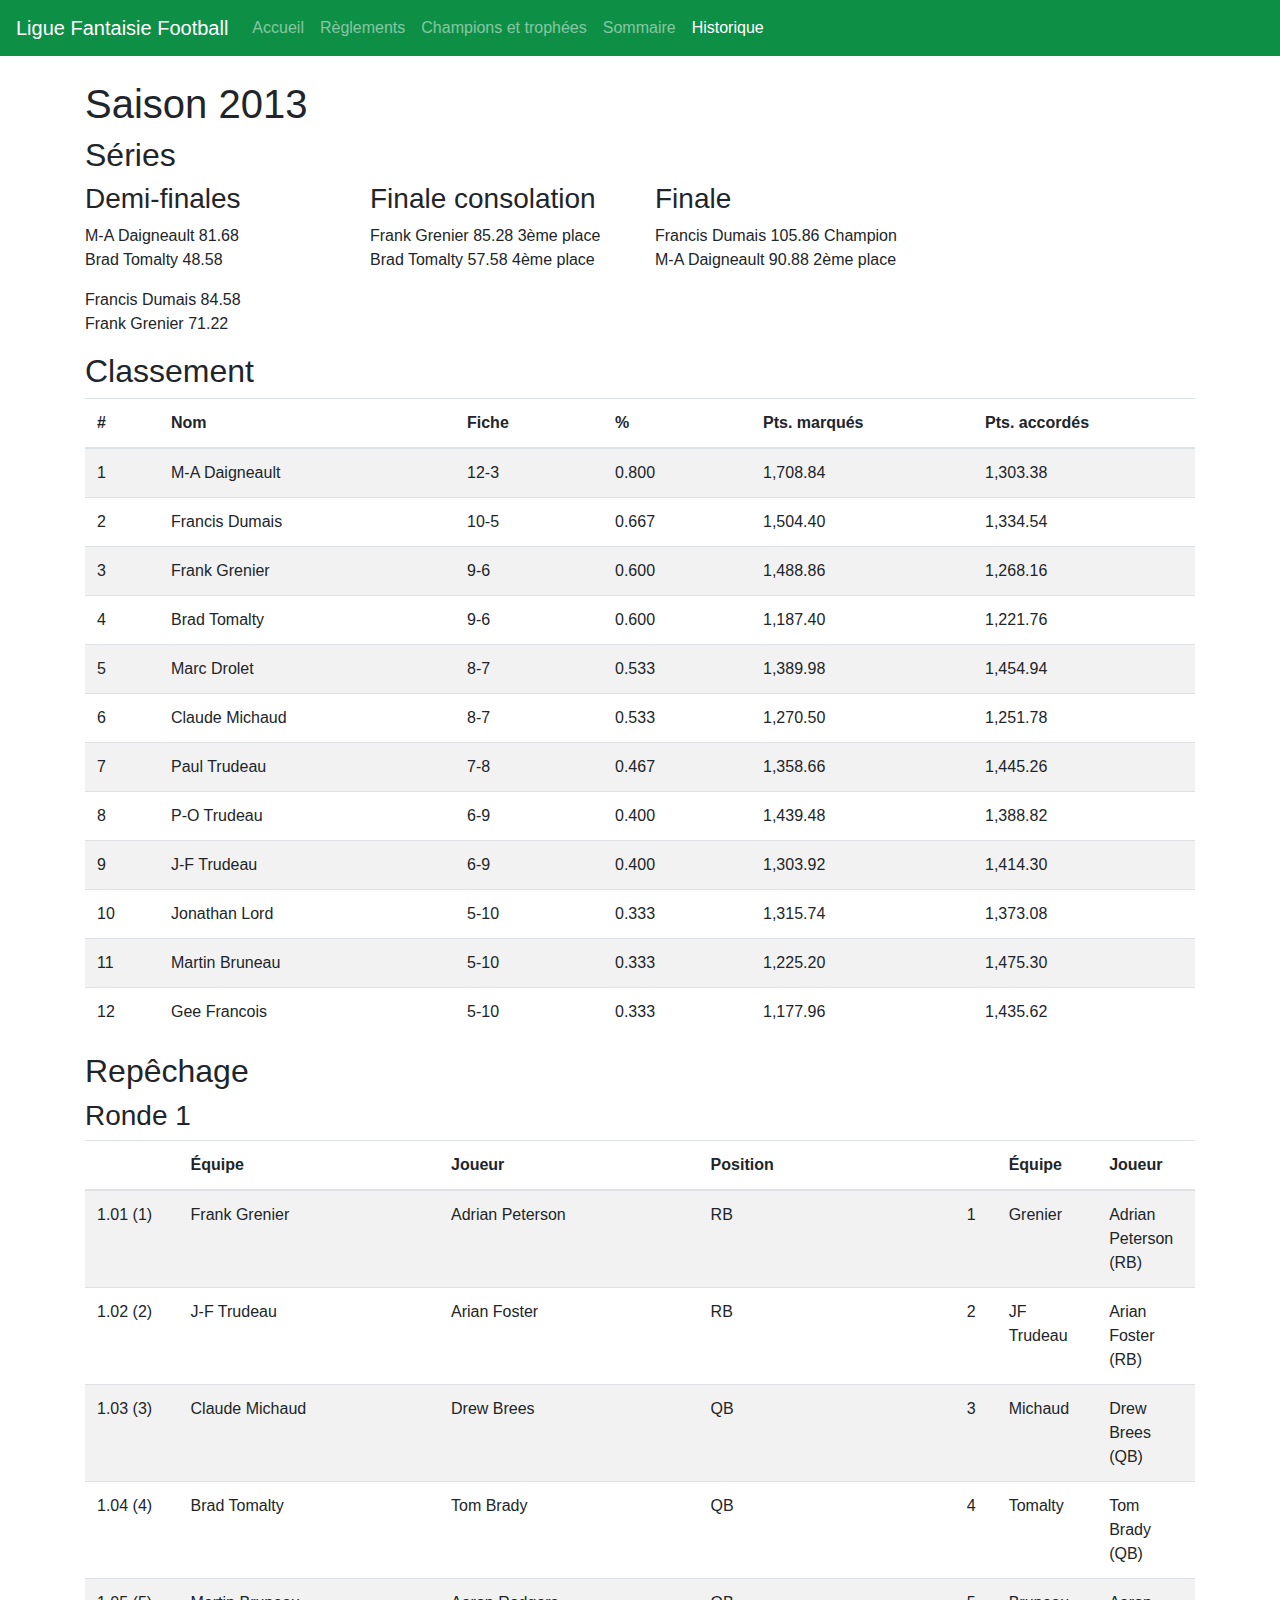
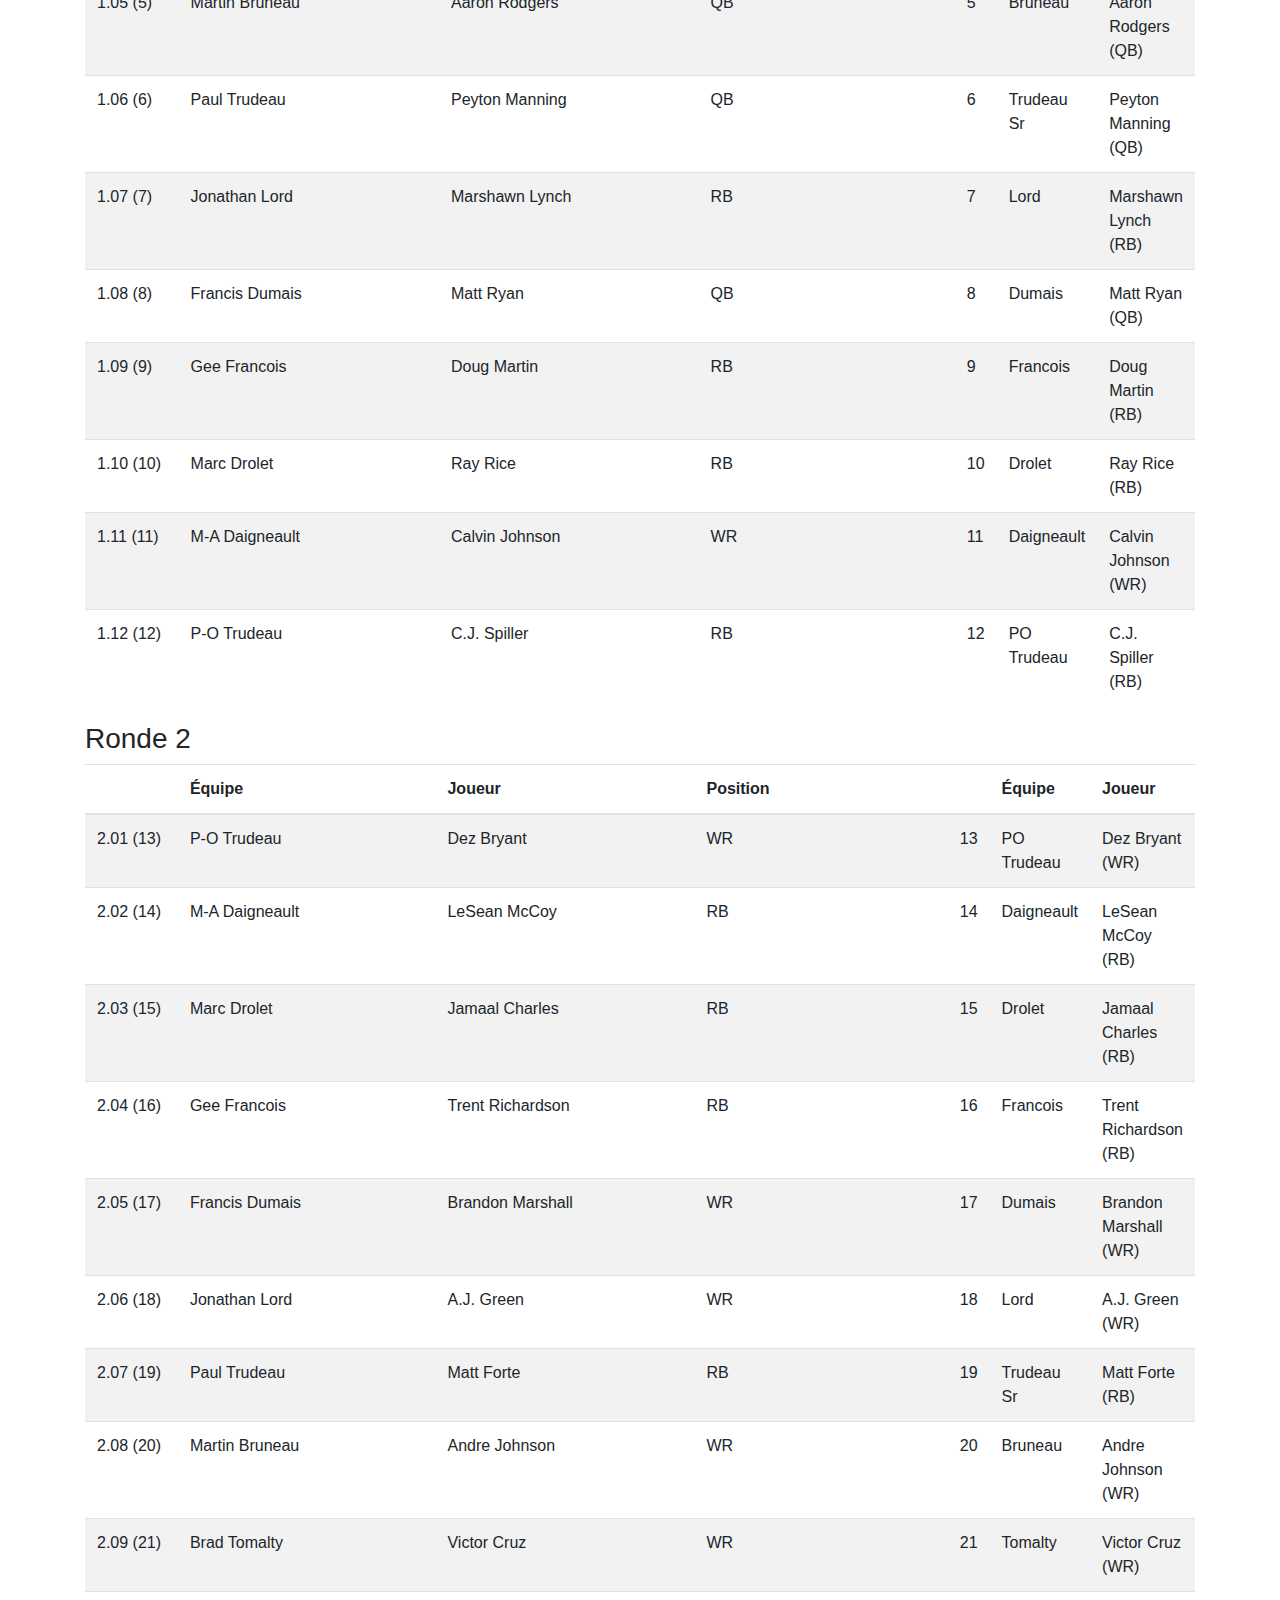
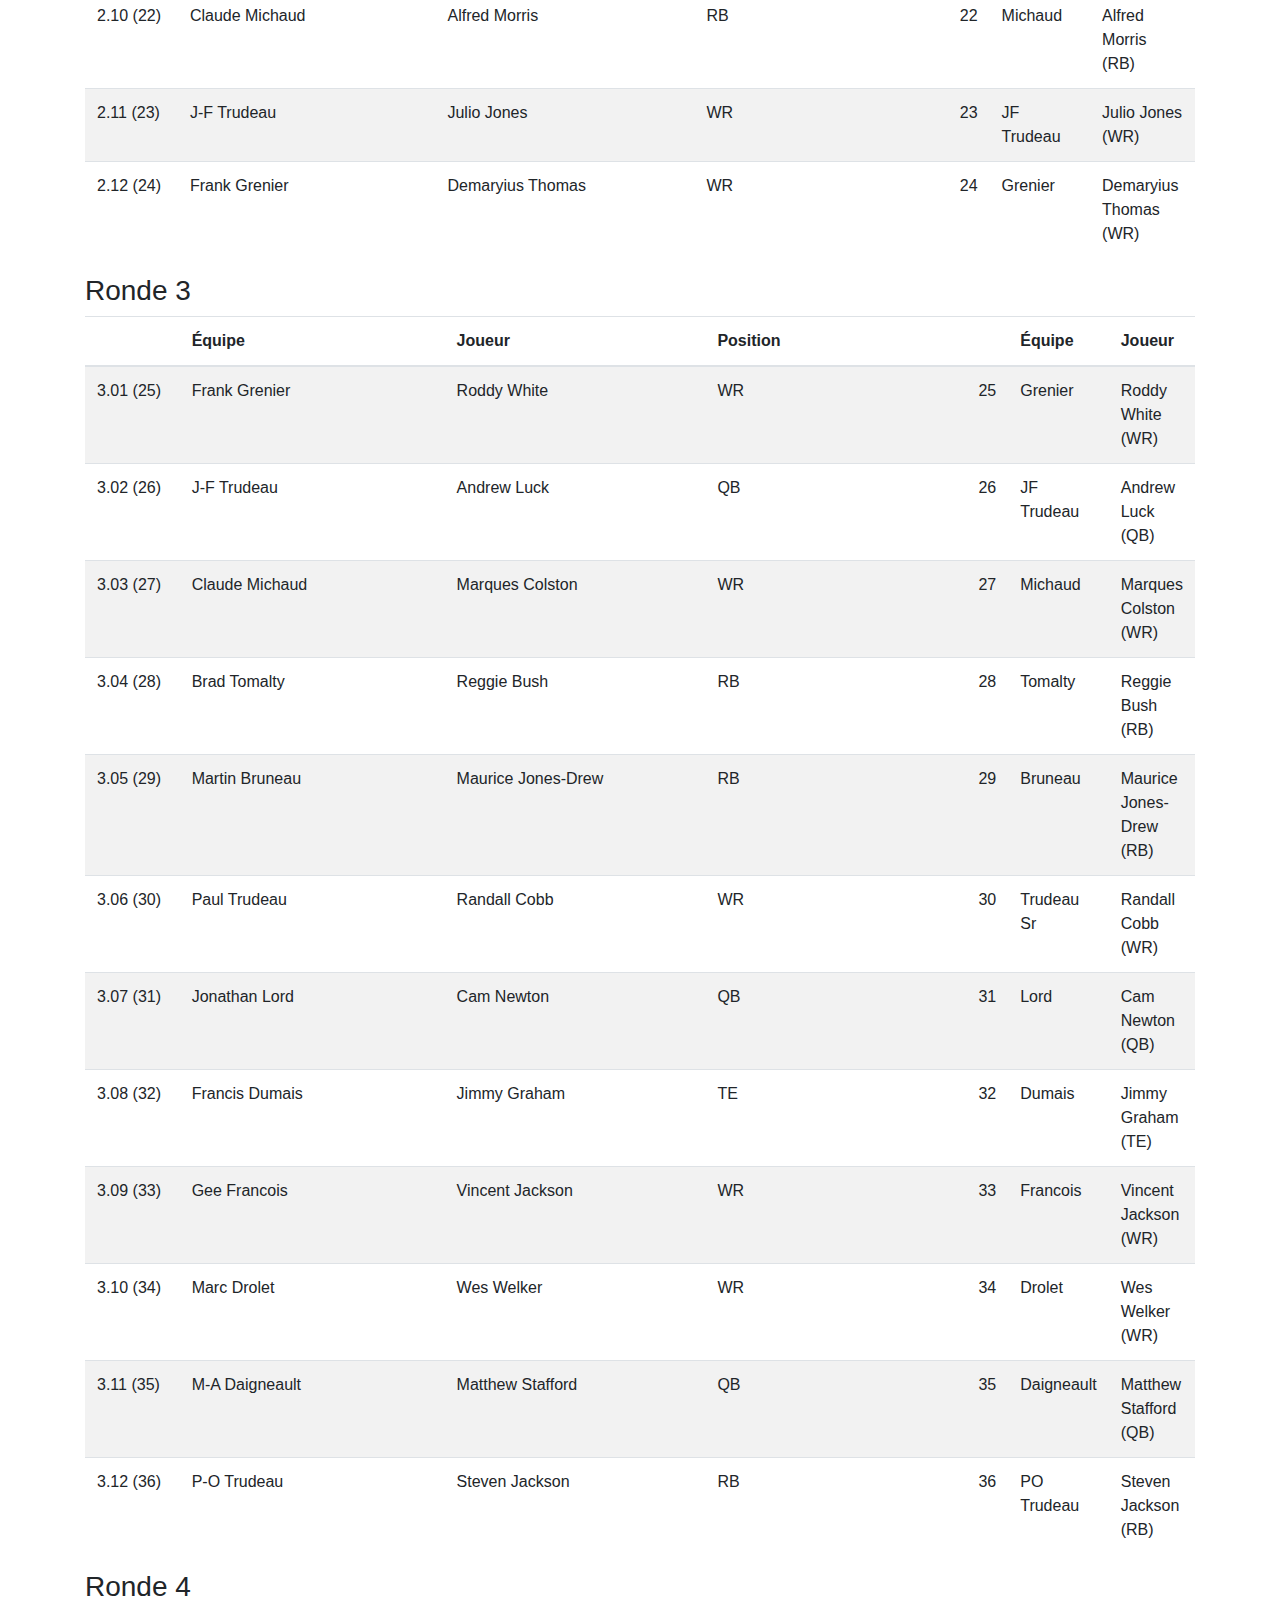
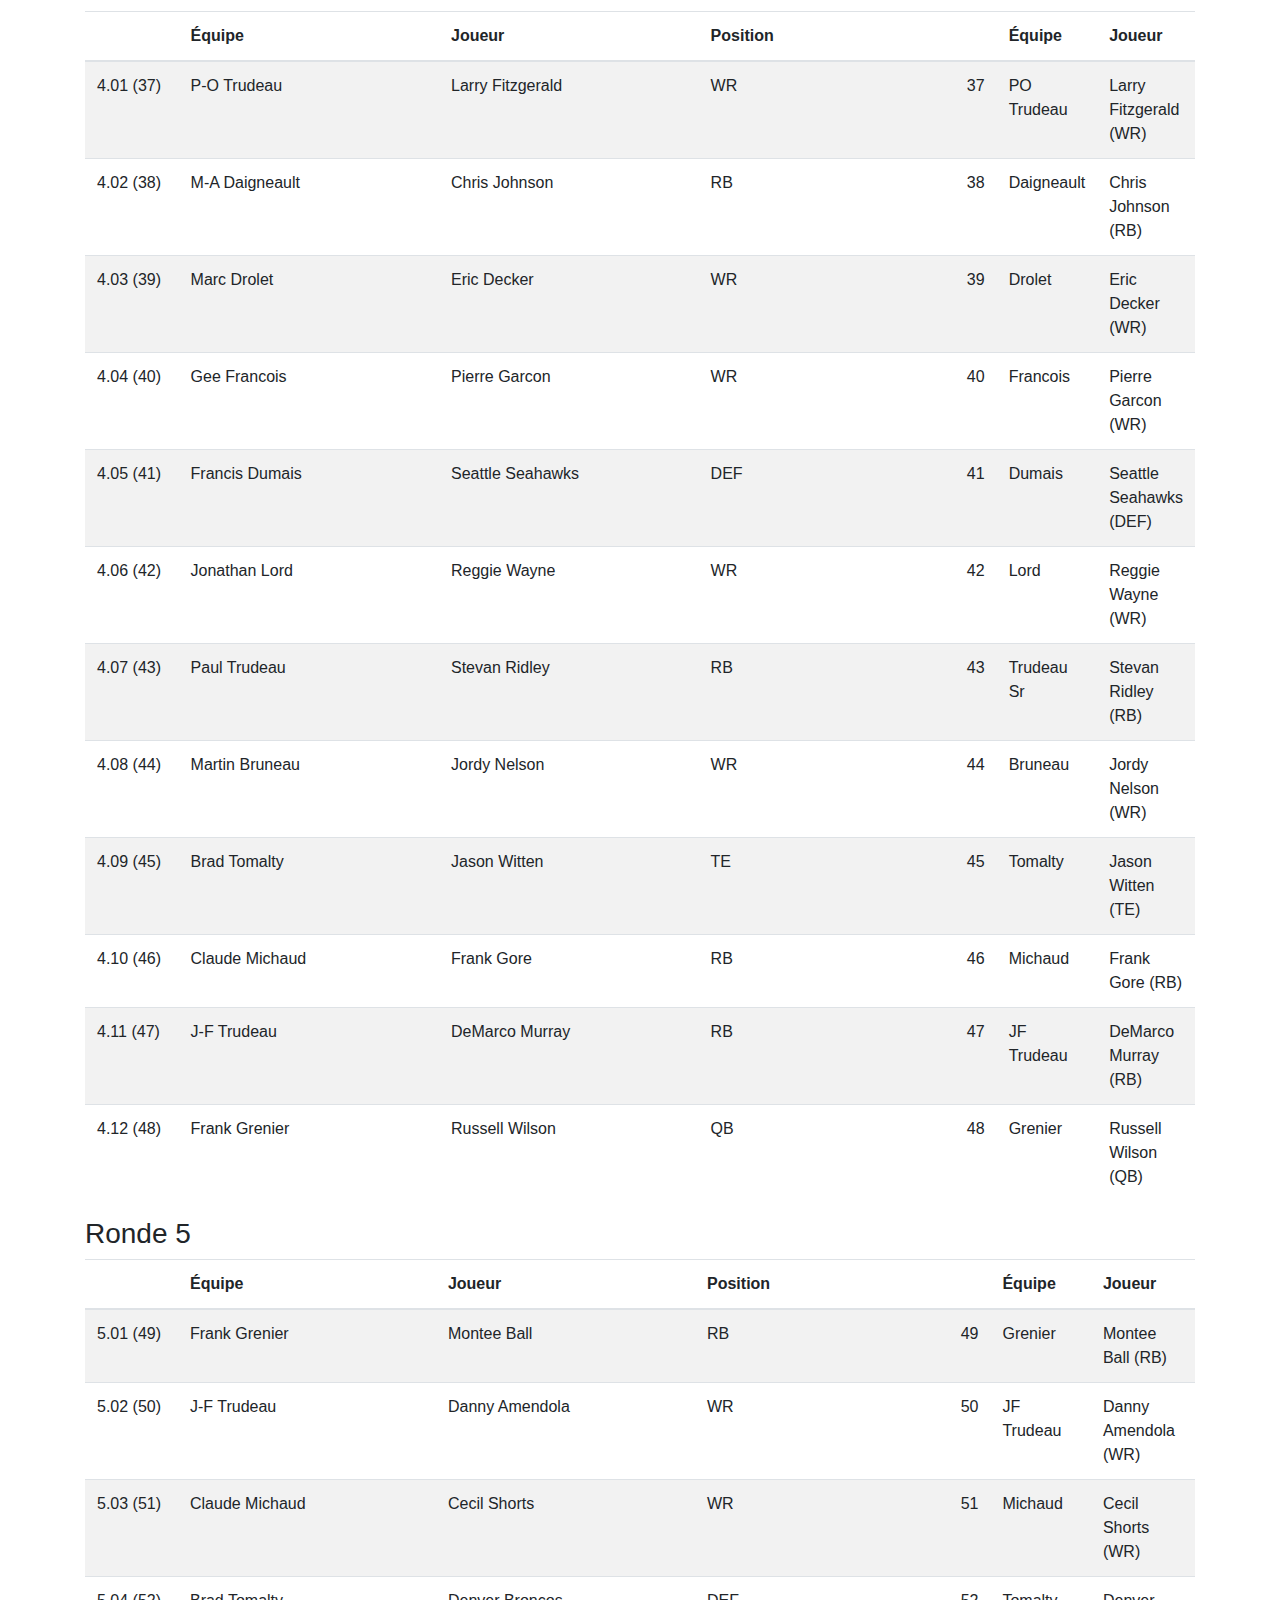
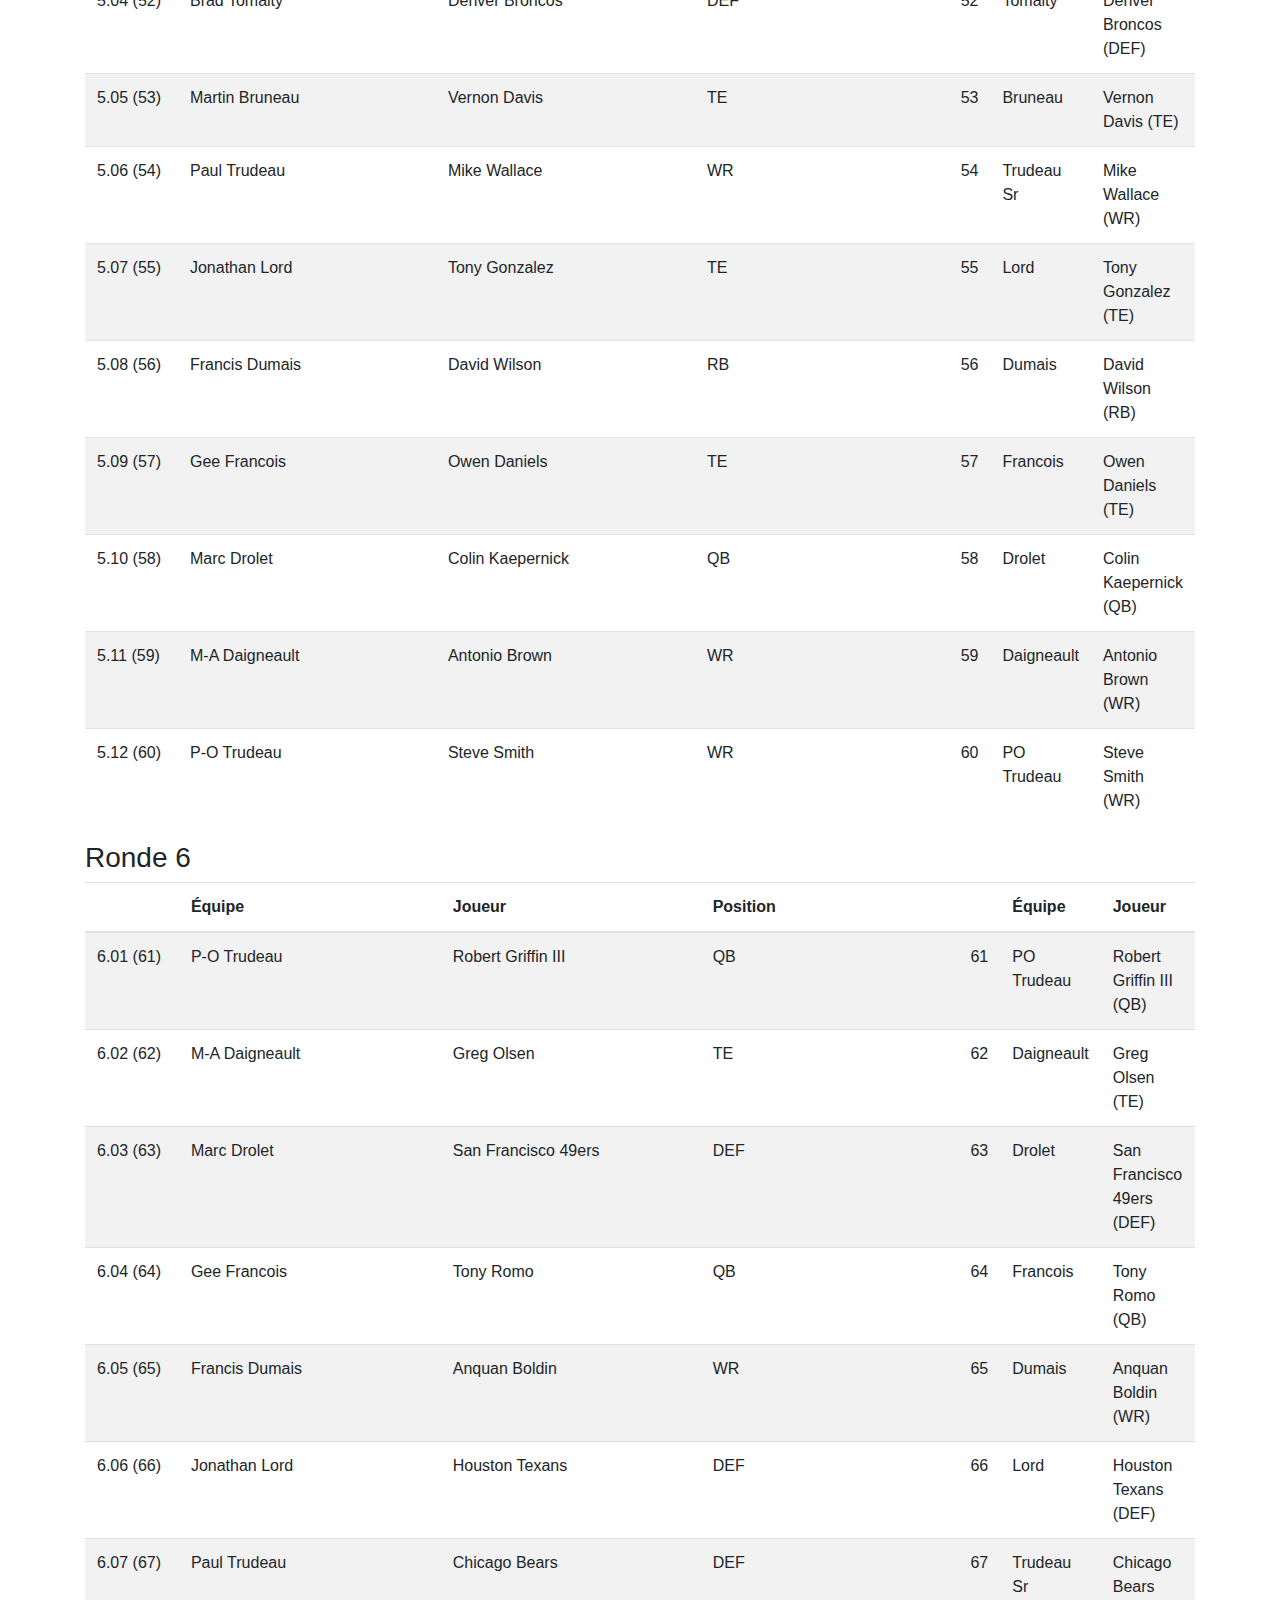
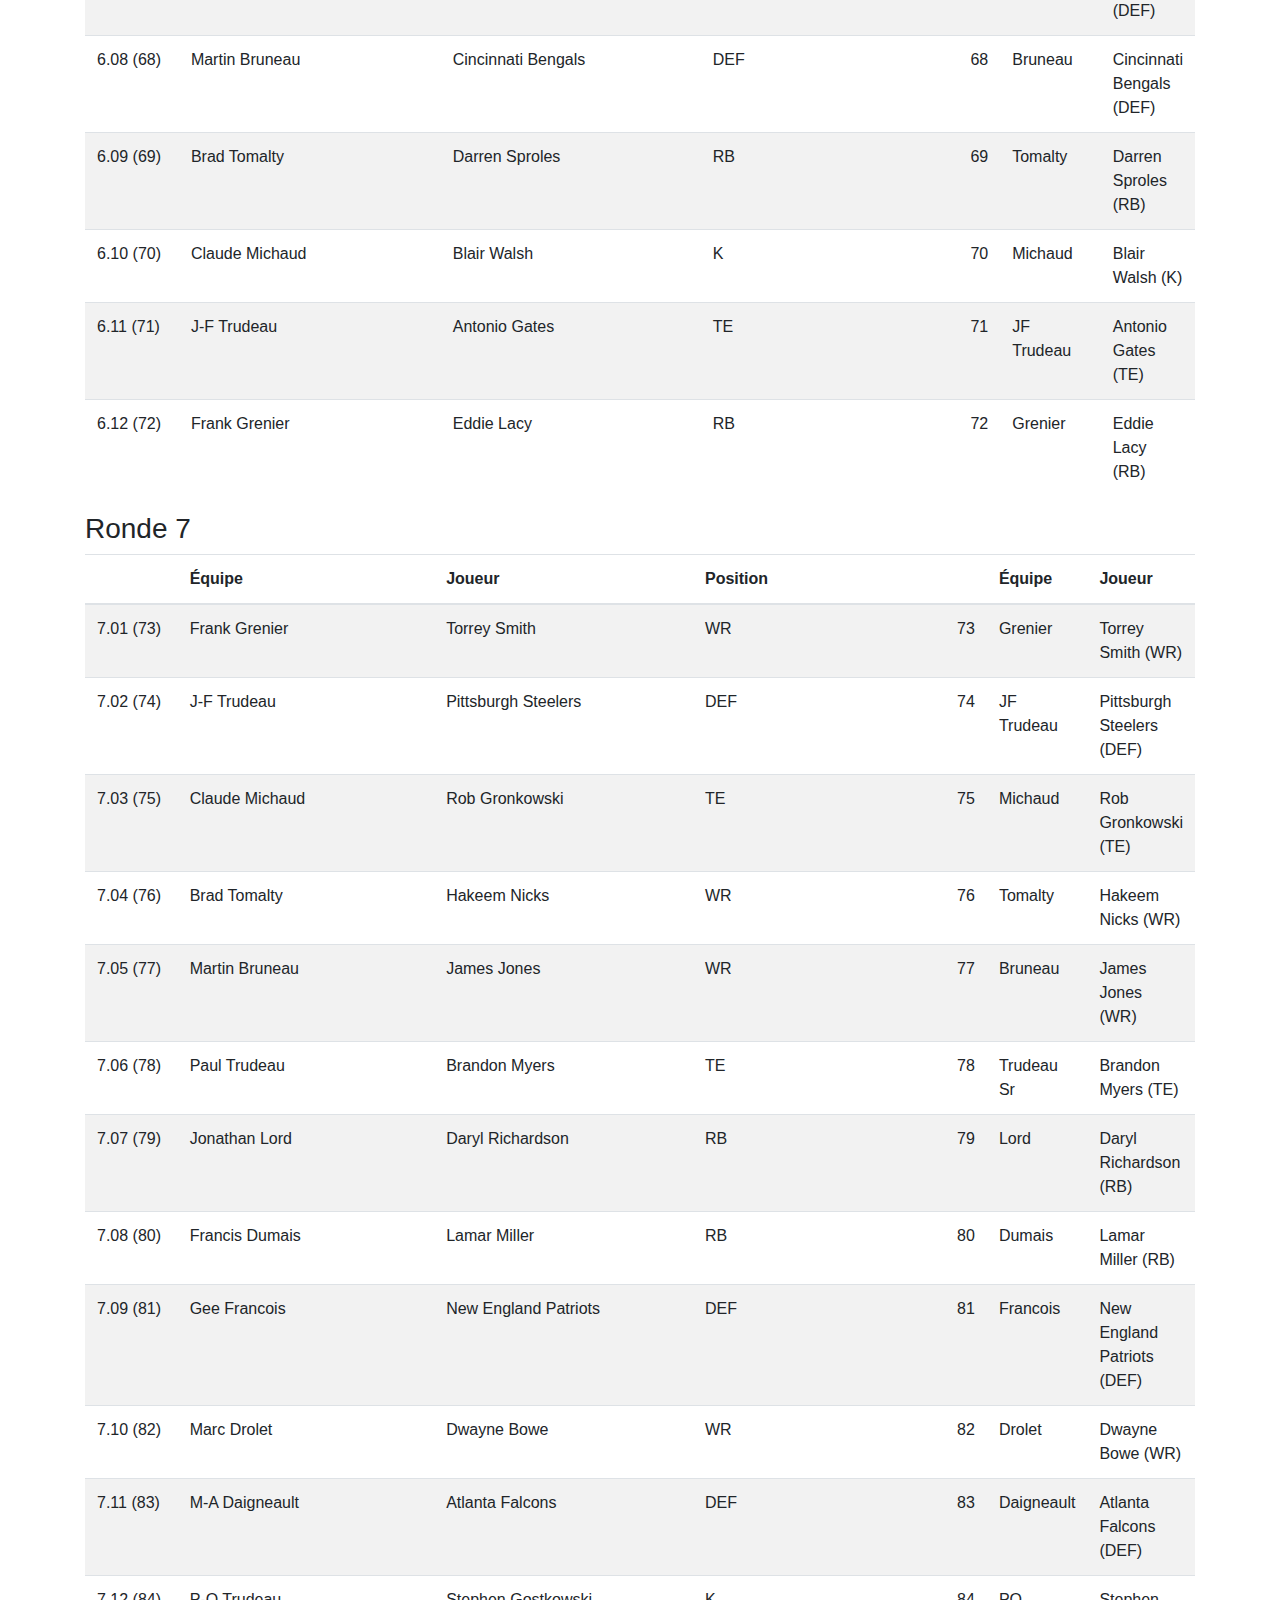
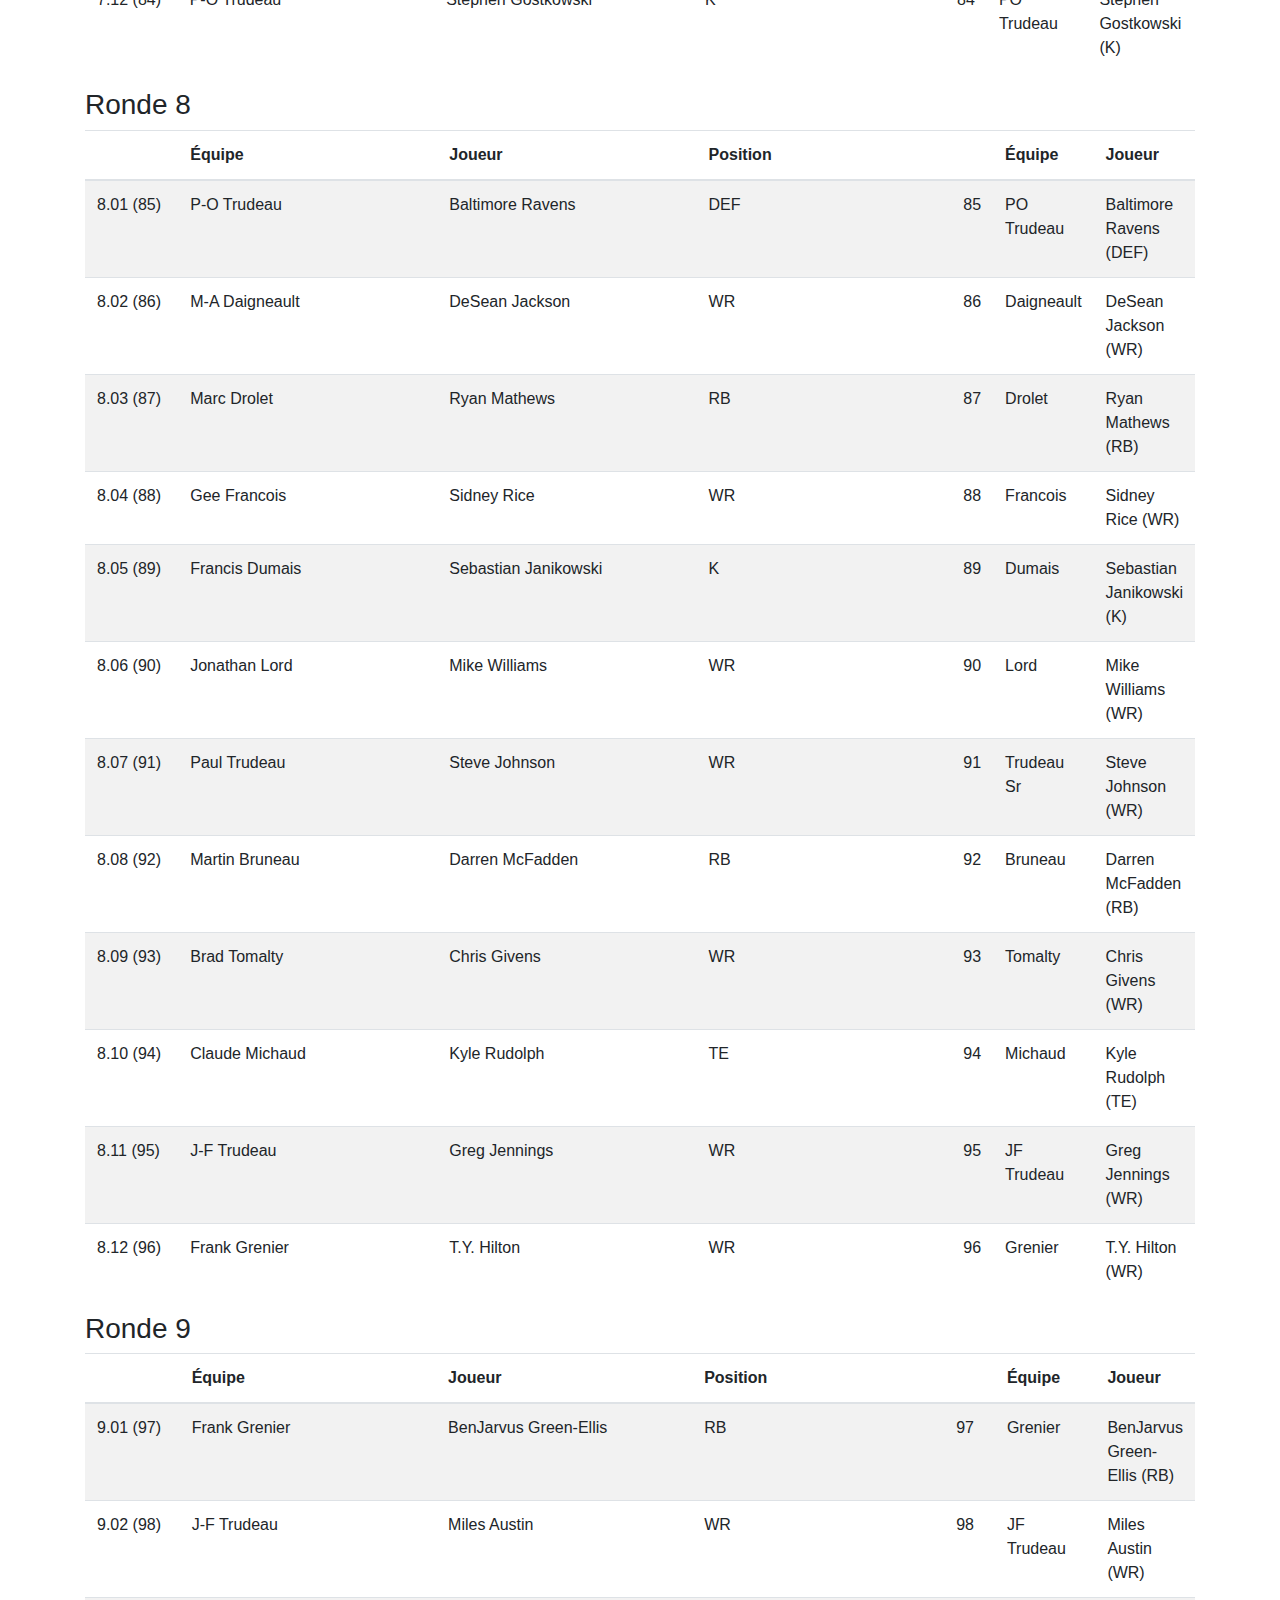
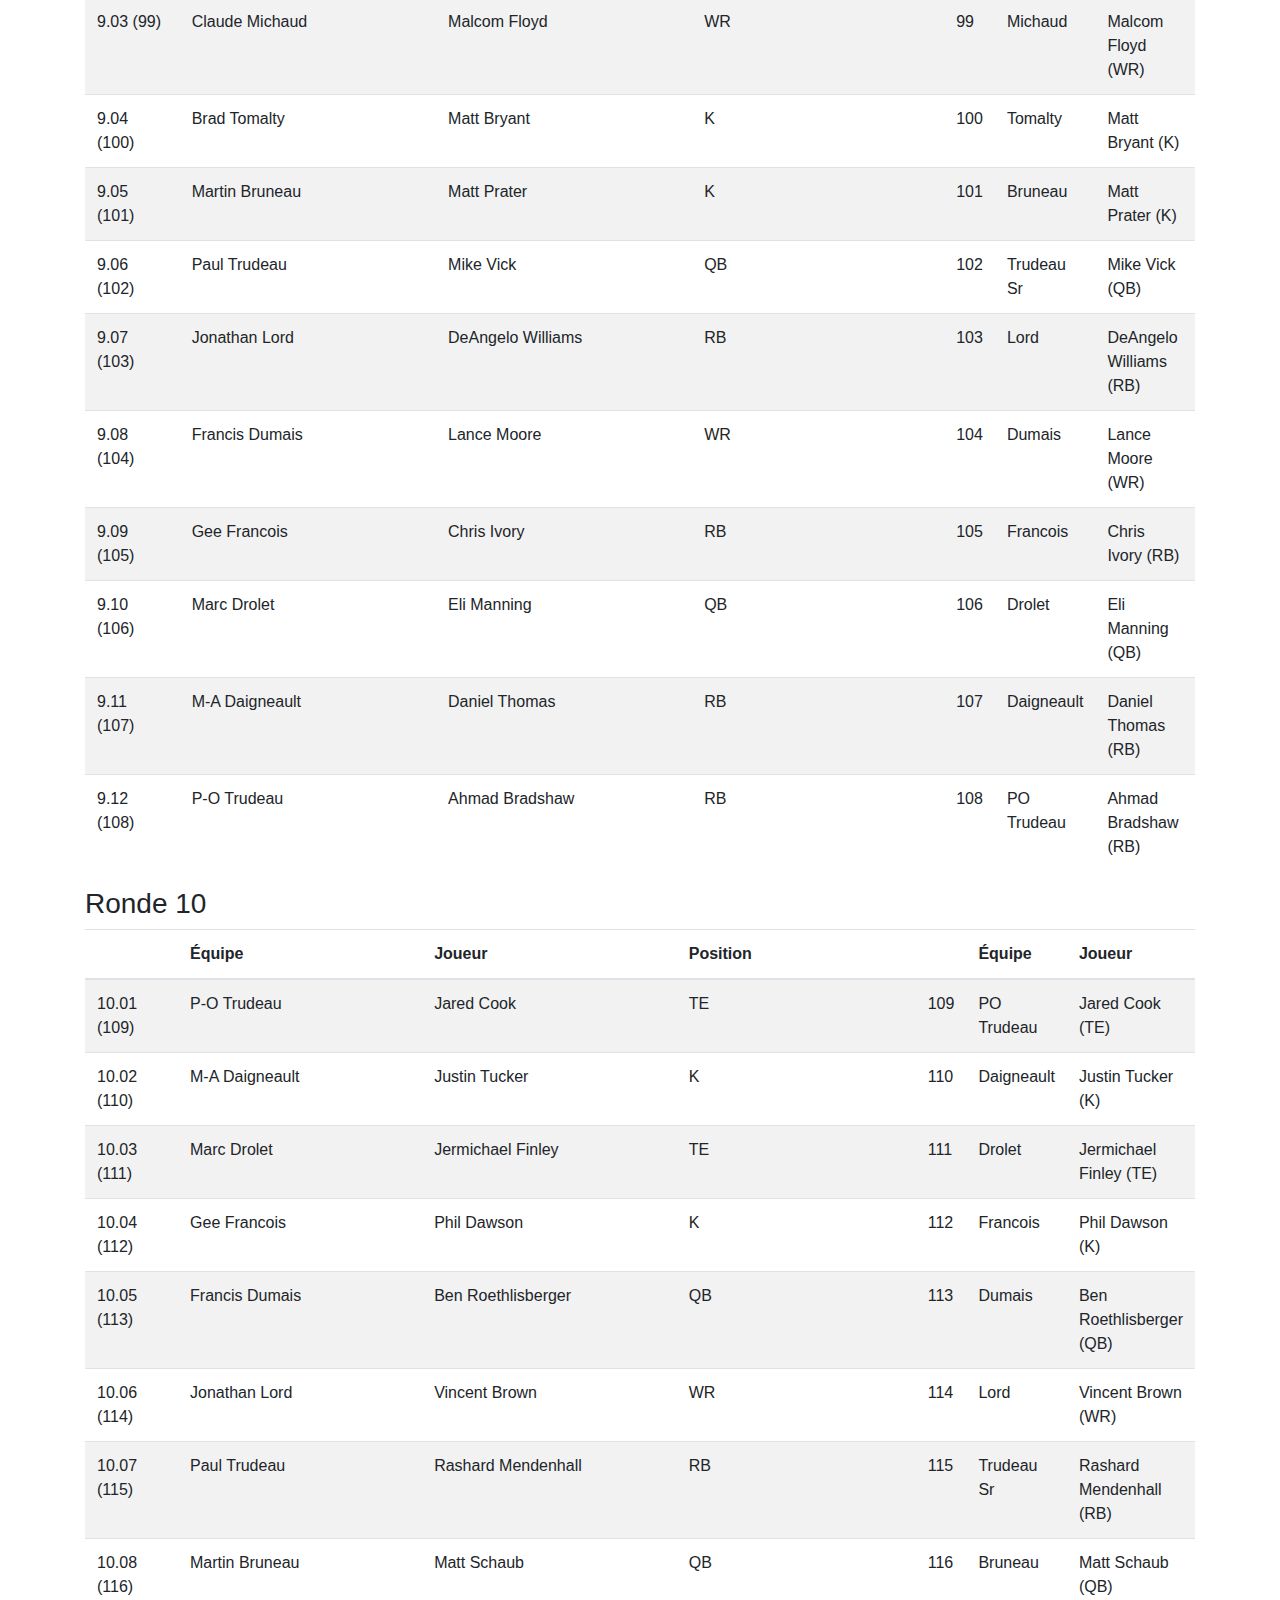
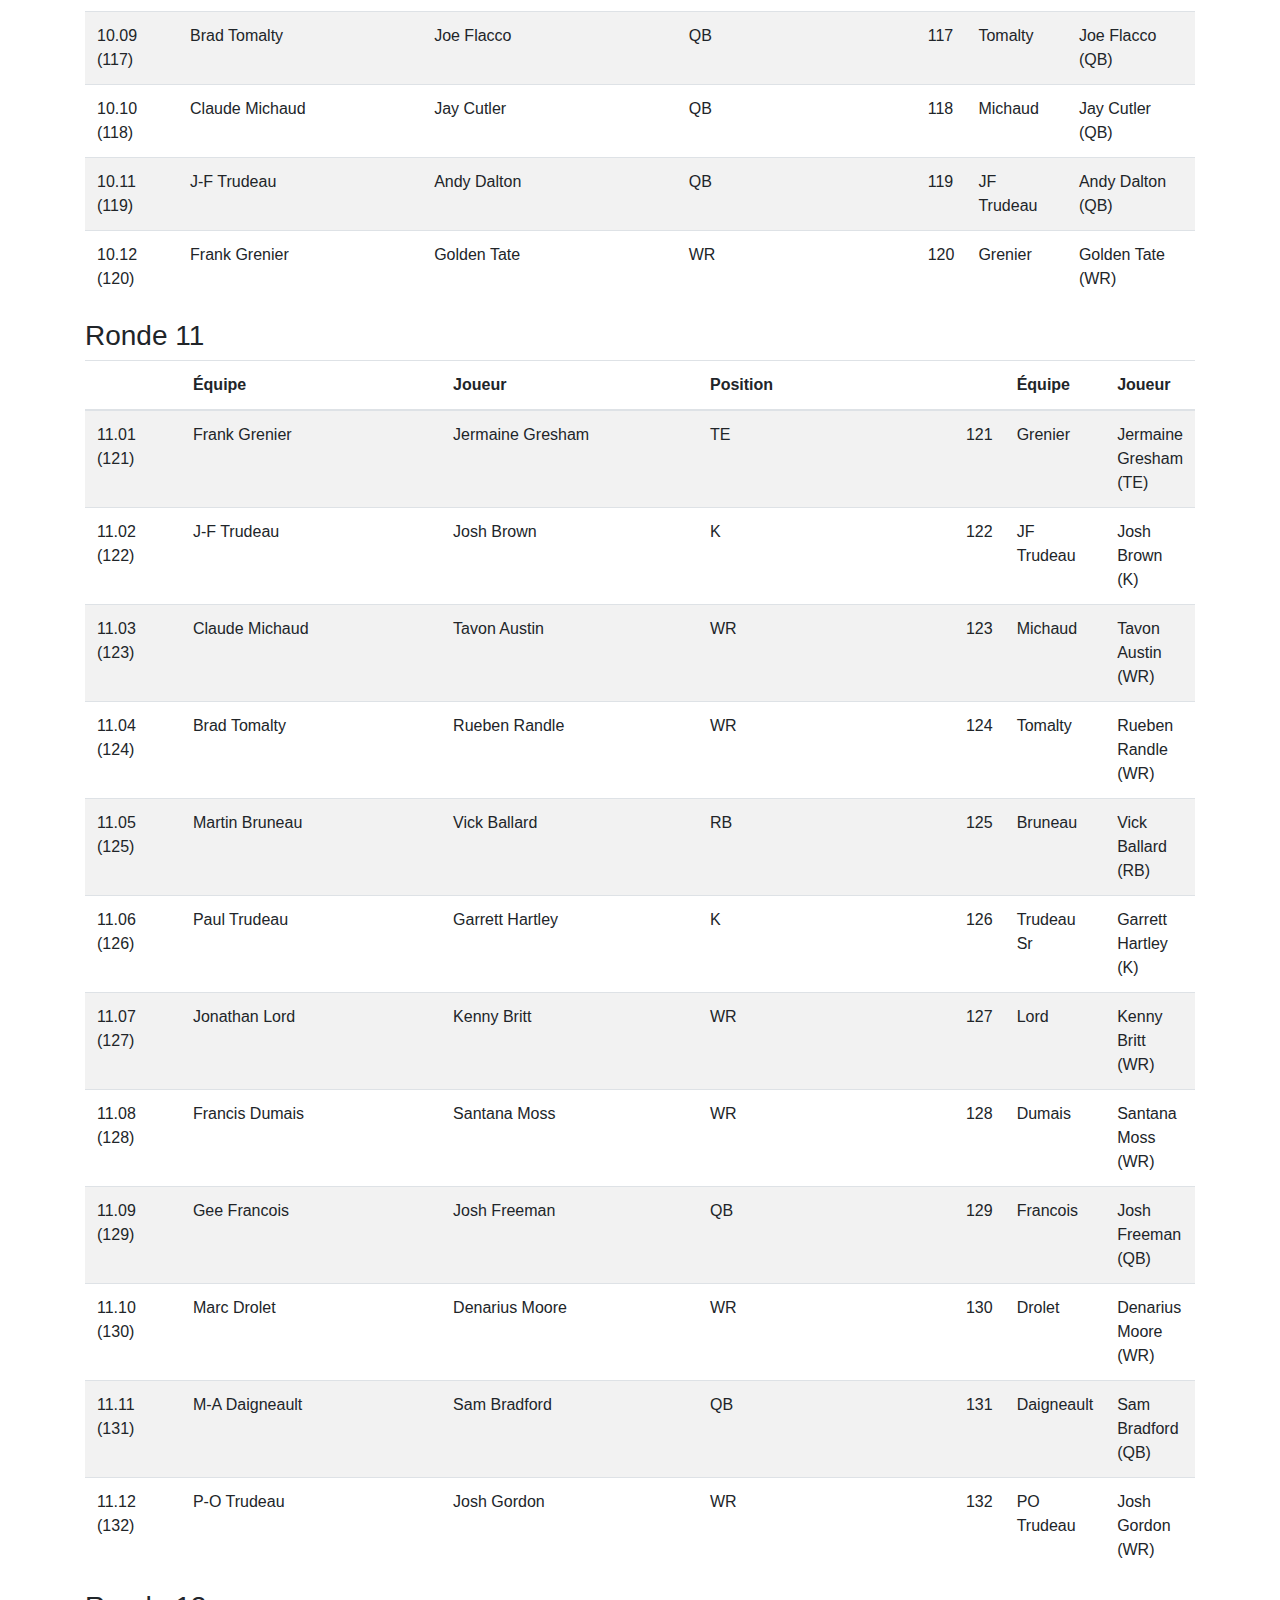
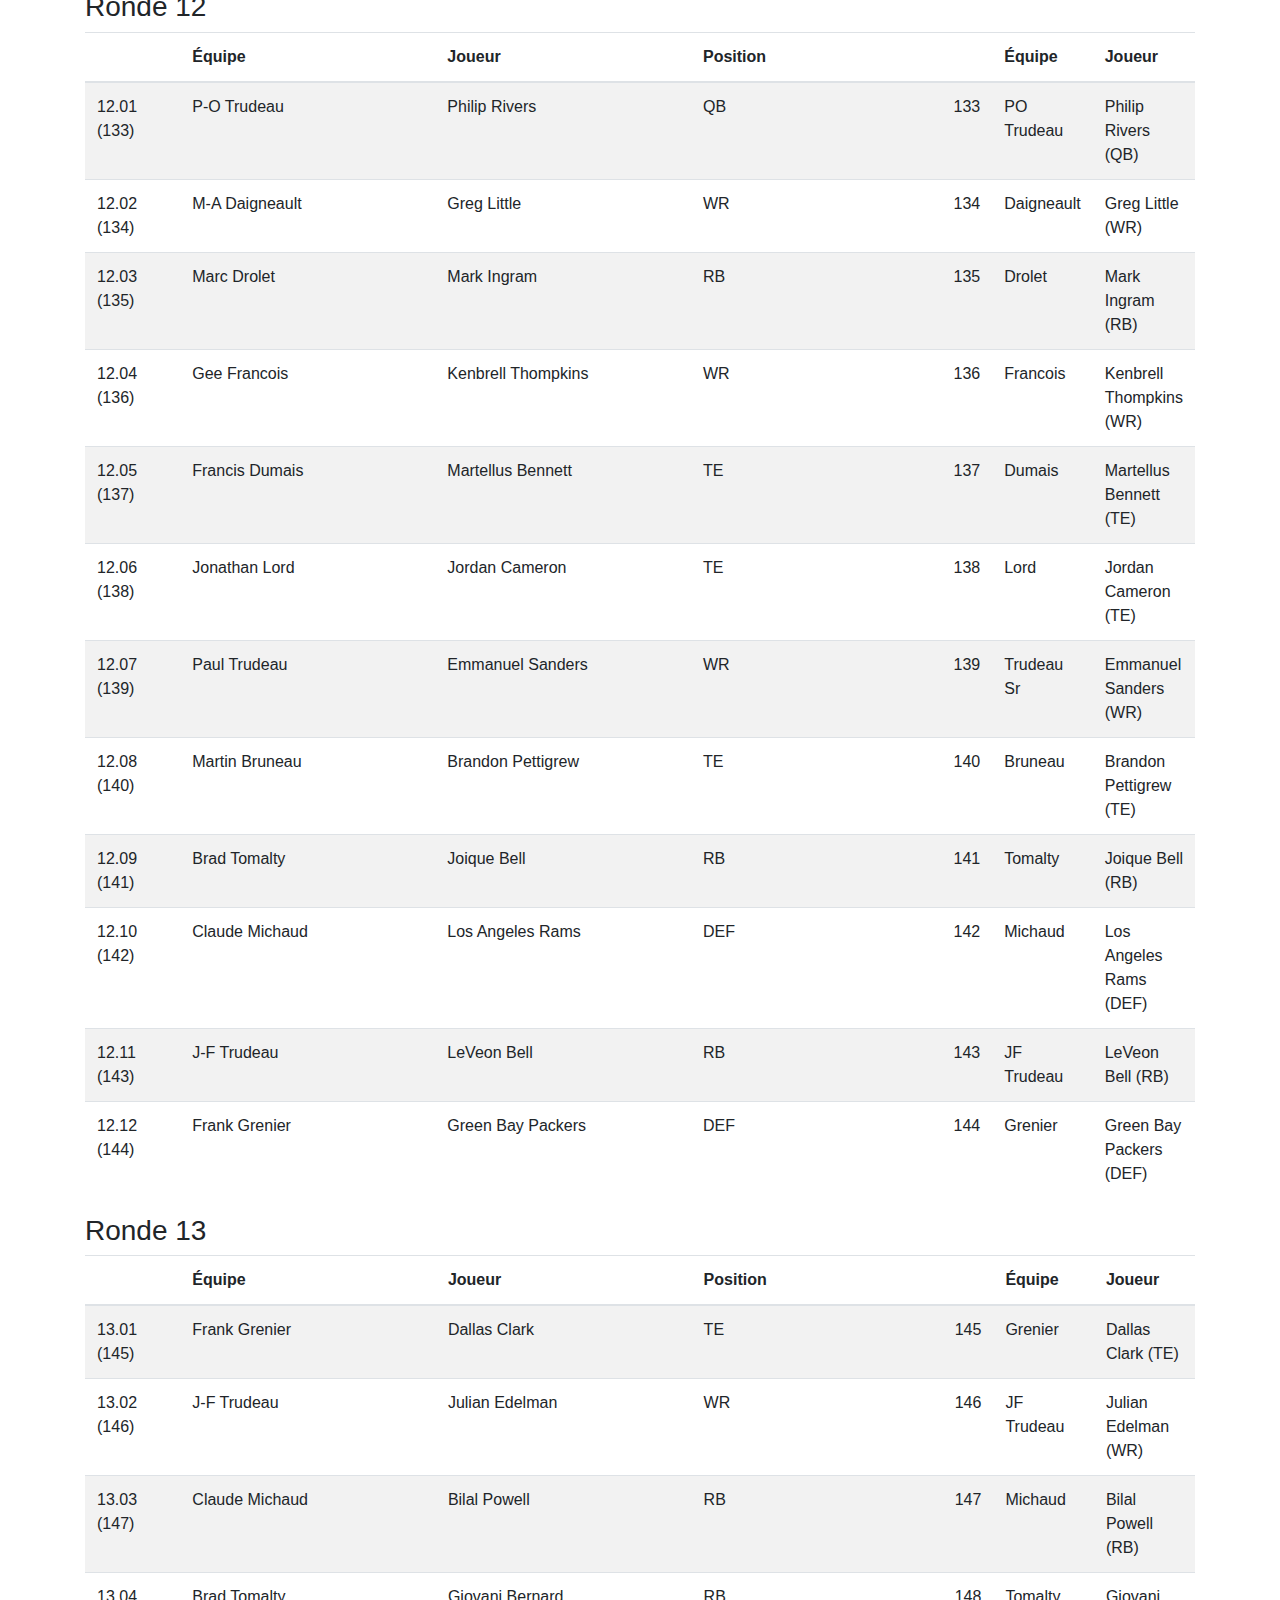
==== 2013.html @ 58cbaace "Correction prob affichage mobile" ====
<!doctype html>
<html lang="en">

<head>
  <meta charset="utf-8">
  <meta name="viewport" content="width=device-width, initial-scale=1, shrink-to-fit=no">
  <meta name="description" content="">
  <meta name="author" content="">
  <link rel="icon" href="#">
  <title>Ligue Fantaisie Football - Saison 2013</title>
  <link rel="stylesheet" href="https://maxcdn.bootstrapcdn.com/bootstrap/4.0.0/css/bootstrap.min.css"
    integrity="sha384-Gn5384xqQ1aoWXA+058RXPxPg6fy4IWvTNh0E263XmFcJlSAwiGgFAW/dAiS6JXm" crossorigin="anonymous">
  <link href="/css/style.css" rel="stylesheet">
</head>

<body>

  <nav class="navbar navbar-expand-md navbar-dark bg-dark fixed-top">
    <a class="navbar-brand" href="#">Ligue Fantaisie Football</a>
    <button class="navbar-toggler" type="button" data-toggle="collapse" data-target="#navbarsExampleDefault"
      aria-controls="navbarsExampleDefault" aria-expanded="false" aria-label="Toggle navigation">
      <span class="navbar-toggler-icon"></span>
    </button>

    <div class="collapse navbar-collapse" id="navbarsExampleDefault">
      <ul class="navbar-nav mr-auto">
        <li class="nav-item">
          <a class="nav-link" href="index.html">Accueil</a>
        </li>
        <li class="nav-item">
          <a class="nav-link" href="reglements.html">Règlements</a>
        </li>
        <li class="nav-item">
          <a class="nav-link" href="champions.html">Champions et trophées</a>
        </li>
        <li class="nav-item">
          <a class="nav-link" href="sommaire.html">Sommaire</a>
        </li>
        <li class="nav-item active">
          <a class="nav-link" href="historique.html">Historique <span class="sr-only">(current)</span></a>
        </li>
      </ul>
    </div>
  </nav>

  <main role="main" class="container">
    <div class="row" id="seasons">
      <div class="col-md-12">
        <h1>Saison 2013</h1>
      </div>
    </div>

    <div class="row" id="header-games">
      <div class="col-md-12">
        <h2 id="series" class="bookmark">S&eacute;ries</h2>
      </div>
    </div>
    <div class="row" id="games">


      <div class="col-md-3">
        <div class="panel panel-default">
          <div class="panel-heading">
            <h3 class="panel-title">Demi-finales</h3>
          </div>
          <div class="panel-body">
            <ul class="list-unstyled game">
              <li>M-A Daigneault 81.68 </li>
              <li>Brad Tomalty 48.58 </li>
            </ul>
            <ul class="list-unstyled game">
              <li>Francis Dumais 84.58 </li>
              <li>Frank Grenier 71.22 </li>
            </ul>
          </div>
        </div>
      </div>
      <div class="col-md-3">
        <div class="panel panel-default">
          <div class="panel-heading">
            <h3 class="panel-title">Finale consolation</h3>
          </div>
          <div class="panel-body">
            <ul class="list-unstyled game">
              <li>Frank Grenier 85.28 <span class="label label-3eme">3&egrave;me place</span></li>
              <li>Brad Tomalty 57.58 <span class="label label-4eme">4&egrave;me place</span></li>
            </ul>
          </div>
        </div>
      </div>
      <div class="col-md-3">
        <div class="panel panel-default">
          <div class="panel-heading">
            <h3 class="panel-title">Finale</h3>
          </div>
          <div class="panel-body">
            <ul class="list-unstyled game">
              <li>Francis Dumais 105.86 <span class="label label-champion">Champion</span></li>
              <li>M-A Daigneault 90.88 <span class="label label-2eme">2&egrave;me place</span></li>
            </ul>
          </div>
        </div>
      </div>
    </div>

    <div class="row" id="header-standings">
      <div class="col-md-12">
        <h2>Classement</h2>
      </div>
    </div>

    <div class="row" id="standings">
      <div class="col-md-12">
        <table class="table table-striped">
          <thead>
            <tr>
              <th style="width:5%">#</th>
              <th style="width:20%">Nom</th>
              <th style="width:10%">Fiche</th>
              <th style="width:10%">%</th>
              <th style="width:15%" class="d-none d-sm-table-cell">Pts. marqu&eacute;s</th>
              <th style="width:15%" class="d-none d-sm-table-cell">Pts. accord&eacute;s</th>
            </tr>
          </thead>
          <tbody>
            <tr class="standings-line">
              <td>1</td>
              <td>M-A Daigneault</td>
              <td>12-3</td>
              <td>0.800</td>
              <td class="d-none d-sm-table-cell">1,708.84</td>
              <td class="d-none d-sm-table-cell">1,303.38</td>
            </tr>
            <tr class="standings-line">
              <td>2</td>
              <td>Francis Dumais</td>
              <td>10-5</td>
              <td>0.667</td>
              <td class="d-none d-sm-table-cell">1,504.40</td>
              <td class="d-none d-sm-table-cell">1,334.54</td>
            </tr>
            <tr class="standings-line">
              <td>3</td>
              <td>Frank Grenier</td>
              <td>9-6</td>
              <td>0.600</td>
              <td class="d-none d-sm-table-cell">1,488.86</td>
              <td class="d-none d-sm-table-cell">1,268.16</td>
            </tr>
            <tr class="standings-line">
              <td>4</td>
              <td>Brad Tomalty</td>
              <td>9-6</td>
              <td>0.600</td>
              <td class="d-none d-sm-table-cell">1,187.40</td>
              <td class="d-none d-sm-table-cell">1,221.76</td>
            </tr>
            <tr class="standings-line">
              <td>5</td>
              <td>Marc Drolet</td>
              <td>8-7</td>
              <td>0.533</td>
              <td class="d-none d-sm-table-cell">1,389.98</td>
              <td class="d-none d-sm-table-cell">1,454.94</td>
            </tr>
            <tr class="standings-line">
              <td>6</td>
              <td>Claude Michaud</td>
              <td>8-7</td>
              <td>0.533</td>
              <td class="d-none d-sm-table-cell">1,270.50</td>
              <td class="d-none d-sm-table-cell">1,251.78</td>
            </tr>
            <tr class="standings-line">
              <td>7</td>
              <td>Paul Trudeau</td>
              <td>7-8</td>
              <td>0.467</td>
              <td class="d-none d-sm-table-cell">1,358.66</td>
              <td class="d-none d-sm-table-cell">1,445.26</td>
            </tr>
            <tr class="standings-line">
              <td>8</td>
              <td>P-O Trudeau</td>
              <td>6-9</td>
              <td>0.400</td>
              <td class="d-none d-sm-table-cell">1,439.48</td>
              <td class="d-none d-sm-table-cell">1,388.82</td>
            </tr>
            <tr class="standings-line">
              <td>9</td>
              <td>J-F Trudeau</td>
              <td>6-9</td>
              <td>0.400</td>
              <td class="d-none d-sm-table-cell">1,303.92</td>
              <td class="d-none d-sm-table-cell">1,414.30</td>
            </tr>
            <tr class="standings-line">
              <td>10</td>
              <td>Jonathan Lord</td>
              <td>5-10</td>
              <td>0.333</td>
              <td class="d-none d-sm-table-cell">1,315.74</td>
              <td class="d-none d-sm-table-cell">1,373.08</td>
            </tr>
            <tr class="standings-line">
              <td>11</td>
              <td>Martin Bruneau</td>
              <td>5-10</td>
              <td>0.333</td>
              <td class="d-none d-sm-table-cell">1,225.20</td>
              <td class="d-none d-sm-table-cell">1,475.30</td>
            </tr>
            <tr class="standings-line">
              <td>12</td>
              <td>Gee Francois</td>
              <td>5-10</td>
              <td>0.333</td>
              <td class="d-none d-sm-table-cell">1,177.96</td>
              <td class="d-none d-sm-table-cell">1,435.62</td>
            </tr>
          </tbody>
        </table>
      </div>
    </div>

    <div class="row" id="header-draft">
      <div class="col-md-12">
        <h2>Rep&ecirc;chage</h2>
      </div>
    </div>
    <div class="row" id="ronde-1">
      <div class="col-md-12" id="header-1">
        <h3>Ronde 1</h3>
      </div>
      <div class="col-md-12">
        <table class="table table-striped">
          <thead>
            <tr>
              <th width="10%"></th>
              <th width="30%">&Eacute;quipe</th>
              <th width="30%">Joueur</th>
              <th width="30%">Position</th>
              <th width="10%" class="d-none d-sm-table-cell"></th>
              <th width="30%" class="d-none d-sm-table-cell">Équipe</th>
              <th width="60%" class="d-none d-sm-table-cell">Joueur</th>
            </tr>
          </thead>
          <tbody>
            <tr>
              <td>1.01 (1)</td>
              <td>Frank Grenier</td>
              <td>Adrian Peterson</td>
              <td>RB</td>
              <td class="d-none d-sm-table-cell">1</td>
              <td class="d-none d-sm-table-cell">Grenier</td>
              <td class="d-none d-sm-table-cell">Adrian Peterson (RB)</td>
            </tr>
            <tr>
              <td>1.02 (2)</td>
              <td>J-F Trudeau</td>
              <td>Arian Foster</td>
              <td>RB</td>
              <td class="d-none d-sm-table-cell">2</td>
              <td class="d-none d-sm-table-cell">JF Trudeau</td>
              <td class="d-none d-sm-table-cell">Arian Foster (RB)</td>
            </tr>
            <tr>
              <td>1.03 (3)</td>
              <td>Claude Michaud</td>
              <td>Drew Brees</td>
              <td>QB</td>
              <td class="d-none d-sm-table-cell">3</td>
              <td class="d-none d-sm-table-cell">Michaud</td>
              <td class="d-none d-sm-table-cell">Drew Brees (QB)</td>
            </tr>
            <tr>
              <td>1.04 (4)</td>
              <td>Brad Tomalty</td>
              <td>Tom Brady</td>
              <td>QB</td>
              <td class="d-none d-sm-table-cell">4</td>
              <td class="d-none d-sm-table-cell">Tomalty</td>
              <td class="d-none d-sm-table-cell">Tom Brady (QB)</td>
            </tr>
            <tr>
              <td>1.05 (5)</td>
              <td>Martin Bruneau</td>
              <td>Aaron Rodgers</td>
              <td>QB</td>
              <td class="d-none d-sm-table-cell">5</td>
              <td class="d-none d-sm-table-cell">Bruneau</td>
              <td class="d-none d-sm-table-cell">Aaron Rodgers (QB)</td>
            </tr>
            <tr>
              <td>1.06 (6)</td>
              <td>Paul Trudeau</td>
              <td>Peyton Manning</td>
              <td>QB</td>
              <td class="d-none d-sm-table-cell">6</td>
              <td class="d-none d-sm-table-cell">Trudeau Sr</td>
              <td class="d-none d-sm-table-cell">Peyton Manning (QB)</td>
            </tr>
            <tr>
              <td>1.07 (7)</td>
              <td>Jonathan Lord</td>
              <td>Marshawn Lynch</td>
              <td>RB</td>
              <td class="d-none d-sm-table-cell">7</td>
              <td class="d-none d-sm-table-cell">Lord</td>
              <td class="d-none d-sm-table-cell">Marshawn Lynch (RB)</td>
            </tr>
            <tr>
              <td>1.08 (8)</td>
              <td>Francis Dumais</td>
              <td>Matt Ryan</td>
              <td>QB</td>
              <td class="d-none d-sm-table-cell">8</td>
              <td class="d-none d-sm-table-cell">Dumais</td>
              <td class="d-none d-sm-table-cell">Matt Ryan (QB)</td>
            </tr>
            <tr>
              <td>1.09 (9)</td>
              <td>Gee Francois</td>
              <td>Doug Martin</td>
              <td>RB</td>
              <td class="d-none d-sm-table-cell">9</td>
              <td class="d-none d-sm-table-cell">Francois</td>
              <td class="d-none d-sm-table-cell">Doug Martin (RB)</td>
            </tr>
            <tr>
              <td>1.10 (10)</td>
              <td>Marc Drolet</td>
              <td>Ray Rice</td>
              <td>RB</td>
              <td class="d-none d-sm-table-cell">10</td>
              <td class="d-none d-sm-table-cell">Drolet</td>
              <td class="d-none d-sm-table-cell">Ray Rice (RB)</td>
            </tr>
            <tr>
              <td>1.11 (11)</td>
              <td>M-A Daigneault</td>
              <td>Calvin Johnson</td>
              <td>WR</td>
              <td class="d-none d-sm-table-cell">11</td>
              <td class="d-none d-sm-table-cell">Daigneault</td>
              <td class="d-none d-sm-table-cell">Calvin Johnson (WR)</td>
            </tr>
            <tr>
              <td>1.12 (12)</td>
              <td>P-O Trudeau</td>
              <td>C.J. Spiller</td>
              <td>RB</td>
              <td class="d-none d-sm-table-cell">12</td>
              <td class="d-none d-sm-table-cell">PO Trudeau</td>
              <td class="d-none d-sm-table-cell">C.J. Spiller (RB)</td>
            </tr>
          </tbody>
        </table>
      </div>
    </div>
    <div class="row" id="ronde-2">
      <div class="col-md-12" id="header-2">
        <h3>Ronde 2</h3>
      </div>
      <div class="col-md-12">
        <table class="table table-striped">
          <thead>
            <tr>
              <th width="10%"></th>
              <th width="30%">&Eacute;quipe</th>
              <th width="30%">Joueur</th>
              <th width="30%">Position</th>
              <th width="10%" class="d-none d-sm-table-cell"></th>
              <th width="30%" class="d-none d-sm-table-cell">Équipe</th>
              <th width="60%" class="d-none d-sm-table-cell">Joueur</th>
            </tr>
          </thead>
          <tbody>
            <tr>
              <td>2.01 (13)</td>
              <td>P-O Trudeau</td>
              <td>Dez Bryant</td>
              <td>WR</td>
              <td class="d-none d-sm-table-cell">13</td>
              <td class="d-none d-sm-table-cell">PO Trudeau</td>
              <td class="d-none d-sm-table-cell">Dez Bryant (WR)</td>
            </tr>
            <tr>
              <td>2.02 (14)</td>
              <td>M-A Daigneault</td>
              <td>LeSean McCoy</td>
              <td>RB</td>
              <td class="d-none d-sm-table-cell">14</td>
              <td class="d-none d-sm-table-cell">Daigneault</td>
              <td class="d-none d-sm-table-cell">LeSean McCoy (RB)</td>
            </tr>
            <tr>
              <td>2.03 (15)</td>
              <td>Marc Drolet</td>
              <td>Jamaal Charles</td>
              <td>RB</td>
              <td class="d-none d-sm-table-cell">15</td>
              <td class="d-none d-sm-table-cell">Drolet</td>
              <td class="d-none d-sm-table-cell">Jamaal Charles (RB)</td>
            </tr>
            <tr>
              <td>2.04 (16)</td>
              <td>Gee Francois</td>
              <td>Trent Richardson</td>
              <td>RB</td>
              <td class="d-none d-sm-table-cell">16</td>
              <td class="d-none d-sm-table-cell">Francois</td>
              <td class="d-none d-sm-table-cell">Trent Richardson (RB)</td>
            </tr>
            <tr>
              <td>2.05 (17)</td>
              <td>Francis Dumais</td>
              <td>Brandon Marshall</td>
              <td>WR</td>
              <td class="d-none d-sm-table-cell">17</td>
              <td class="d-none d-sm-table-cell">Dumais</td>
              <td class="d-none d-sm-table-cell">Brandon Marshall (WR)</td>
            </tr>
            <tr>
              <td>2.06 (18)</td>
              <td>Jonathan Lord</td>
              <td>A.J. Green</td>
              <td>WR</td>
              <td class="d-none d-sm-table-cell">18</td>
              <td class="d-none d-sm-table-cell">Lord</td>
              <td class="d-none d-sm-table-cell">A.J. Green (WR)</td>
            </tr>
            <tr>
              <td>2.07 (19)</td>
              <td>Paul Trudeau</td>
              <td>Matt Forte</td>
              <td>RB</td>
              <td class="d-none d-sm-table-cell">19</td>
              <td class="d-none d-sm-table-cell">Trudeau Sr</td>
              <td class="d-none d-sm-table-cell">Matt Forte (RB)</td>
            </tr>
            <tr>
              <td>2.08 (20)</td>
              <td>Martin Bruneau</td>
              <td>Andre Johnson</td>
              <td>WR</td>
              <td class="d-none d-sm-table-cell">20</td>
              <td class="d-none d-sm-table-cell">Bruneau</td>
              <td class="d-none d-sm-table-cell">Andre Johnson (WR)</td>
            </tr>
            <tr>
              <td>2.09 (21)</td>
              <td>Brad Tomalty</td>
              <td>Victor Cruz</td>
              <td>WR</td>
              <td class="d-none d-sm-table-cell">21</td>
              <td class="d-none d-sm-table-cell">Tomalty</td>
              <td class="d-none d-sm-table-cell">Victor Cruz (WR)</td>
            </tr>
            <tr>
              <td>2.10 (22)</td>
              <td>Claude Michaud</td>
              <td>Alfred Morris</td>
              <td>RB</td>
              <td class="d-none d-sm-table-cell">22</td>
              <td class="d-none d-sm-table-cell">Michaud</td>
              <td class="d-none d-sm-table-cell">Alfred Morris (RB)</td>
            </tr>
            <tr>
              <td>2.11 (23)</td>
              <td>J-F Trudeau</td>
              <td>Julio Jones</td>
              <td>WR</td>
              <td class="d-none d-sm-table-cell">23</td>
              <td class="d-none d-sm-table-cell">JF Trudeau</td>
              <td class="d-none d-sm-table-cell">Julio Jones (WR)</td>
            </tr>
            <tr>
              <td>2.12 (24)</td>
              <td>Frank Grenier</td>
              <td>Demaryius Thomas</td>
              <td>WR</td>
              <td class="d-none d-sm-table-cell">24</td>
              <td class="d-none d-sm-table-cell">Grenier</td>
              <td class="d-none d-sm-table-cell">Demaryius Thomas (WR)</td>
            </tr>
          </tbody>
        </table>
      </div>
    </div>
    <div class="row" id="ronde-3">
      <div class="col-md-12" id="header-3">
        <h3>Ronde 3</h3>
      </div>
      <div class="col-md-12">
        <table class="table table-striped">
          <thead>
            <tr>
              <th width="10%"></th>
              <th width="30%">&Eacute;quipe</th>
              <th width="30%">Joueur</th>
              <th width="30%">Position</th>
              <th width="10%" class="d-none d-sm-table-cell"></th>
              <th width="30%" class="d-none d-sm-table-cell">Équipe</th>
              <th width="60%" class="d-none d-sm-table-cell">Joueur</th>
            </tr>
          </thead>
          <tbody>
            <tr>
              <td>3.01 (25)</td>
              <td>Frank Grenier</td>
              <td>Roddy White</td>
              <td>WR</td>
              <td class="d-none d-sm-table-cell">25</td>
              <td class="d-none d-sm-table-cell">Grenier</td>
              <td class="d-none d-sm-table-cell">Roddy White (WR)</td>
            </tr>
            <tr>
              <td>3.02 (26)</td>
              <td>J-F Trudeau</td>
              <td>Andrew Luck</td>
              <td>QB</td>
              <td class="d-none d-sm-table-cell">26</td>
              <td class="d-none d-sm-table-cell">JF Trudeau</td>
              <td class="d-none d-sm-table-cell">Andrew Luck (QB)</td>
            </tr>
            <tr>
              <td>3.03 (27)</td>
              <td>Claude Michaud</td>
              <td>Marques Colston</td>
              <td>WR</td>
              <td class="d-none d-sm-table-cell">27</td>
              <td class="d-none d-sm-table-cell">Michaud</td>
              <td class="d-none d-sm-table-cell">Marques Colston (WR)</td>
            </tr>
            <tr>
              <td>3.04 (28)</td>
              <td>Brad Tomalty</td>
              <td>Reggie Bush</td>
              <td>RB</td>
              <td class="d-none d-sm-table-cell">28</td>
              <td class="d-none d-sm-table-cell">Tomalty</td>
              <td class="d-none d-sm-table-cell">Reggie Bush (RB)</td>
            </tr>
            <tr>
              <td>3.05 (29)</td>
              <td>Martin Bruneau</td>
              <td>Maurice Jones-Drew</td>
              <td>RB</td>
              <td class="d-none d-sm-table-cell">29</td>
              <td class="d-none d-sm-table-cell">Bruneau</td>
              <td class="d-none d-sm-table-cell">Maurice Jones-Drew (RB)</td>
            </tr>
            <tr>
              <td>3.06 (30)</td>
              <td>Paul Trudeau</td>
              <td>Randall Cobb</td>
              <td>WR</td>
              <td class="d-none d-sm-table-cell">30</td>
              <td class="d-none d-sm-table-cell">Trudeau Sr</td>
              <td class="d-none d-sm-table-cell">Randall Cobb (WR)</td>
            </tr>
            <tr>
              <td>3.07 (31)</td>
              <td>Jonathan Lord</td>
              <td>Cam Newton</td>
              <td>QB</td>
              <td class="d-none d-sm-table-cell">31</td>
              <td class="d-none d-sm-table-cell">Lord</td>
              <td class="d-none d-sm-table-cell">Cam Newton (QB)</td>
            </tr>
            <tr>
              <td>3.08 (32)</td>
              <td>Francis Dumais</td>
              <td>Jimmy Graham</td>
              <td>TE</td>
              <td class="d-none d-sm-table-cell">32</td>
              <td class="d-none d-sm-table-cell">Dumais</td>
              <td class="d-none d-sm-table-cell">Jimmy Graham (TE)</td>
            </tr>
            <tr>
              <td>3.09 (33)</td>
              <td>Gee Francois</td>
              <td>Vincent Jackson</td>
              <td>WR</td>
              <td class="d-none d-sm-table-cell">33</td>
              <td class="d-none d-sm-table-cell">Francois</td>
              <td class="d-none d-sm-table-cell">Vincent Jackson (WR)</td>
            </tr>
            <tr>
              <td>3.10 (34)</td>
              <td>Marc Drolet</td>
              <td>Wes Welker</td>
              <td>WR</td>
              <td class="d-none d-sm-table-cell">34</td>
              <td class="d-none d-sm-table-cell">Drolet</td>
              <td class="d-none d-sm-table-cell">Wes Welker (WR)</td>
            </tr>
            <tr>
              <td>3.11 (35)</td>
              <td>M-A Daigneault</td>
              <td>Matthew Stafford</td>
              <td>QB</td>
              <td class="d-none d-sm-table-cell">35</td>
              <td class="d-none d-sm-table-cell">Daigneault</td>
              <td class="d-none d-sm-table-cell">Matthew Stafford (QB)</td>
            </tr>
            <tr>
              <td>3.12 (36)</td>
              <td>P-O Trudeau</td>
              <td>Steven Jackson</td>
              <td>RB</td>
              <td class="d-none d-sm-table-cell">36</td>
              <td class="d-none d-sm-table-cell">PO Trudeau</td>
              <td class="d-none d-sm-table-cell">Steven Jackson (RB)</td>
            </tr>
          </tbody>
        </table>
      </div>
    </div>
    <div class="row" id="ronde-4">
      <div class="col-md-12" id="header-4">
        <h3>Ronde 4</h3>
      </div>
      <div class="col-md-12">
        <table class="table table-striped">
          <thead>
            <tr>
              <th width="10%"></th>
              <th width="30%">&Eacute;quipe</th>
              <th width="30%">Joueur</th>
              <th width="30%">Position</th>
              <th width="10%" class="d-none d-sm-table-cell"></th>
              <th width="30%" class="d-none d-sm-table-cell">Équipe</th>
              <th width="60%" class="d-none d-sm-table-cell">Joueur</th>
            </tr>
          </thead>
          <tbody>
            <tr>
              <td>4.01 (37)</td>
              <td>P-O Trudeau</td>
              <td>Larry Fitzgerald</td>
              <td>WR</td>
              <td class="d-none d-sm-table-cell">37</td>
              <td class="d-none d-sm-table-cell">PO Trudeau</td>
              <td class="d-none d-sm-table-cell">Larry Fitzgerald (WR)</td>
            </tr>
            <tr>
              <td>4.02 (38)</td>
              <td>M-A Daigneault</td>
              <td>Chris Johnson</td>
              <td>RB</td>
              <td class="d-none d-sm-table-cell">38</td>
              <td class="d-none d-sm-table-cell">Daigneault</td>
              <td class="d-none d-sm-table-cell">Chris Johnson (RB)</td>
            </tr>
            <tr>
              <td>4.03 (39)</td>
              <td>Marc Drolet</td>
              <td>Eric Decker</td>
              <td>WR</td>
              <td class="d-none d-sm-table-cell">39</td>
              <td class="d-none d-sm-table-cell">Drolet</td>
              <td class="d-none d-sm-table-cell">Eric Decker (WR)</td>
            </tr>
            <tr>
              <td>4.04 (40)</td>
              <td>Gee Francois</td>
              <td>Pierre Garcon</td>
              <td>WR</td>
              <td class="d-none d-sm-table-cell">40</td>
              <td class="d-none d-sm-table-cell">Francois</td>
              <td class="d-none d-sm-table-cell">Pierre Garcon (WR)</td>
            </tr>
            <tr>
              <td>4.05 (41)</td>
              <td>Francis Dumais</td>
              <td>Seattle Seahawks</td>
              <td>DEF</td>
              <td class="d-none d-sm-table-cell">41</td>
              <td class="d-none d-sm-table-cell">Dumais</td>
              <td class="d-none d-sm-table-cell">Seattle Seahawks (DEF)</td>
            </tr>
            <tr>
              <td>4.06 (42)</td>
              <td>Jonathan Lord</td>
              <td>Reggie Wayne</td>
              <td>WR</td>
              <td class="d-none d-sm-table-cell">42</td>
              <td class="d-none d-sm-table-cell">Lord</td>
              <td class="d-none d-sm-table-cell">Reggie Wayne (WR)</td>
            </tr>
            <tr>
              <td>4.07 (43)</td>
              <td>Paul Trudeau</td>
              <td>Stevan Ridley</td>
              <td>RB</td>
              <td class="d-none d-sm-table-cell">43</td>
              <td class="d-none d-sm-table-cell">Trudeau Sr</td>
              <td class="d-none d-sm-table-cell">Stevan Ridley (RB)</td>
            </tr>
            <tr>
              <td>4.08 (44)</td>
              <td>Martin Bruneau</td>
              <td>Jordy Nelson</td>
              <td>WR</td>
              <td class="d-none d-sm-table-cell">44</td>
              <td class="d-none d-sm-table-cell">Bruneau</td>
              <td class="d-none d-sm-table-cell">Jordy Nelson (WR)</td>
            </tr>
            <tr>
              <td>4.09 (45)</td>
              <td>Brad Tomalty</td>
              <td>Jason Witten</td>
              <td>TE</td>
              <td class="d-none d-sm-table-cell">45</td>
              <td class="d-none d-sm-table-cell">Tomalty</td>
              <td class="d-none d-sm-table-cell">Jason Witten (TE)</td>
            </tr>
            <tr>
              <td>4.10 (46)</td>
              <td>Claude Michaud</td>
              <td>Frank Gore</td>
              <td>RB</td>
              <td class="d-none d-sm-table-cell">46</td>
              <td class="d-none d-sm-table-cell">Michaud</td>
              <td class="d-none d-sm-table-cell">Frank Gore (RB)</td>
            </tr>
            <tr>
              <td>4.11 (47)</td>
              <td>J-F Trudeau</td>
              <td>DeMarco Murray</td>
              <td>RB</td>
              <td class="d-none d-sm-table-cell">47</td>
              <td class="d-none d-sm-table-cell">JF Trudeau</td>
              <td class="d-none d-sm-table-cell">DeMarco Murray (RB)</td>
            </tr>
            <tr>
              <td>4.12 (48)</td>
              <td>Frank Grenier</td>
              <td>Russell Wilson</td>
              <td>QB</td>
              <td class="d-none d-sm-table-cell">48</td>
              <td class="d-none d-sm-table-cell">Grenier</td>
              <td class="d-none d-sm-table-cell">Russell Wilson (QB)</td>
            </tr>
          </tbody>
        </table>
      </div>
    </div>
    <div class="row" id="ronde-5">
      <div class="col-md-12" id="header-5">
        <h3>Ronde 5</h3>
      </div>
      <div class="col-md-12">
        <table class="table table-striped">
          <thead>
            <tr>
              <th width="10%"></th>
              <th width="30%">&Eacute;quipe</th>
              <th width="30%">Joueur</th>
              <th width="30%">Position</th>
              <th width="10%" class="d-none d-sm-table-cell"></th>
              <th width="30%" class="d-none d-sm-table-cell">Équipe</th>
              <th width="60%" class="d-none d-sm-table-cell">Joueur</th>
            </tr>
          </thead>
          <tbody>
            <tr>
              <td>5.01 (49)</td>
              <td>Frank Grenier</td>
              <td>Montee Ball</td>
              <td>RB</td>
              <td class="d-none d-sm-table-cell">49</td>
              <td class="d-none d-sm-table-cell">Grenier</td>
              <td class="d-none d-sm-table-cell">Montee Ball (RB)</td>
            </tr>
            <tr>
              <td>5.02 (50)</td>
              <td>J-F Trudeau</td>
              <td>Danny Amendola</td>
              <td>WR</td>
              <td class="d-none d-sm-table-cell">50</td>
              <td class="d-none d-sm-table-cell">JF Trudeau</td>
              <td class="d-none d-sm-table-cell">Danny Amendola (WR)</td>
            </tr>
            <tr>
              <td>5.03 (51)</td>
              <td>Claude Michaud</td>
              <td>Cecil Shorts</td>
              <td>WR</td>
              <td class="d-none d-sm-table-cell">51</td>
              <td class="d-none d-sm-table-cell">Michaud</td>
              <td class="d-none d-sm-table-cell">Cecil Shorts (WR)</td>
            </tr>
            <tr>
              <td>5.04 (52)</td>
              <td>Brad Tomalty</td>
              <td>Denver Broncos</td>
              <td>DEF</td>
              <td class="d-none d-sm-table-cell">52</td>
              <td class="d-none d-sm-table-cell">Tomalty</td>
              <td class="d-none d-sm-table-cell">Denver Broncos (DEF)</td>
            </tr>
            <tr>
              <td>5.05 (53)</td>
              <td>Martin Bruneau</td>
              <td>Vernon Davis</td>
              <td>TE</td>
              <td class="d-none d-sm-table-cell">53</td>
              <td class="d-none d-sm-table-cell">Bruneau</td>
              <td class="d-none d-sm-table-cell">Vernon Davis (TE)</td>
            </tr>
            <tr>
              <td>5.06 (54)</td>
              <td>Paul Trudeau</td>
              <td>Mike Wallace</td>
              <td>WR</td>
              <td class="d-none d-sm-table-cell">54</td>
              <td class="d-none d-sm-table-cell">Trudeau Sr</td>
              <td class="d-none d-sm-table-cell">Mike Wallace (WR)</td>
            </tr>
            <tr>
              <td>5.07 (55)</td>
              <td>Jonathan Lord</td>
              <td>Tony Gonzalez</td>
              <td>TE</td>
              <td class="d-none d-sm-table-cell">55</td>
              <td class="d-none d-sm-table-cell">Lord</td>
              <td class="d-none d-sm-table-cell">Tony Gonzalez (TE)</td>
            </tr>
            <tr>
              <td>5.08 (56)</td>
              <td>Francis Dumais</td>
              <td>David Wilson</td>
              <td>RB</td>
              <td class="d-none d-sm-table-cell">56</td>
              <td class="d-none d-sm-table-cell">Dumais</td>
              <td class="d-none d-sm-table-cell">David Wilson (RB)</td>
            </tr>
            <tr>
              <td>5.09 (57)</td>
              <td>Gee Francois</td>
              <td>Owen Daniels</td>
              <td>TE</td>
              <td class="d-none d-sm-table-cell">57</td>
              <td class="d-none d-sm-table-cell">Francois</td>
              <td class="d-none d-sm-table-cell">Owen Daniels (TE)</td>
            </tr>
            <tr>
              <td>5.10 (58)</td>
              <td>Marc Drolet</td>
              <td>Colin Kaepernick</td>
              <td>QB</td>
              <td class="d-none d-sm-table-cell">58</td>
              <td class="d-none d-sm-table-cell">Drolet</td>
              <td class="d-none d-sm-table-cell">Colin Kaepernick (QB)</td>
            </tr>
            <tr>
              <td>5.11 (59)</td>
              <td>M-A Daigneault</td>
              <td>Antonio Brown</td>
              <td>WR</td>
              <td class="d-none d-sm-table-cell">59</td>
              <td class="d-none d-sm-table-cell">Daigneault</td>
              <td class="d-none d-sm-table-cell">Antonio Brown (WR)</td>
            </tr>
            <tr>
              <td>5.12 (60)</td>
              <td>P-O Trudeau</td>
              <td>Steve Smith</td>
              <td>WR</td>
              <td class="d-none d-sm-table-cell">60</td>
              <td class="d-none d-sm-table-cell">PO Trudeau</td>
              <td class="d-none d-sm-table-cell">Steve Smith (WR)</td>
            </tr>
          </tbody>
        </table>
      </div>
    </div>
    <div class="row" id="ronde-6">
      <div class="col-md-12" id="header-6">
        <h3>Ronde 6</h3>
      </div>
      <div class="col-md-12">
        <table class="table table-striped">
          <thead>
            <tr>
              <th width="10%"></th>
              <th width="30%">&Eacute;quipe</th>
              <th width="30%">Joueur</th>
              <th width="30%">Position</th>
              <th width="10%" class="d-none d-sm-table-cell"></th>
              <th width="30%" class="d-none d-sm-table-cell">Équipe</th>
              <th width="60%" class="d-none d-sm-table-cell">Joueur</th>
            </tr>
          </thead>
          <tbody>
            <tr>
              <td>6.01 (61)</td>
              <td>P-O Trudeau</td>
              <td>Robert Griffin III</td>
              <td>QB</td>
              <td class="d-none d-sm-table-cell">61</td>
              <td class="d-none d-sm-table-cell">PO Trudeau</td>
              <td class="d-none d-sm-table-cell">Robert Griffin III (QB)</td>
            </tr>
            <tr>
              <td>6.02 (62)</td>
              <td>M-A Daigneault</td>
              <td>Greg Olsen</td>
              <td>TE</td>
              <td class="d-none d-sm-table-cell">62</td>
              <td class="d-none d-sm-table-cell">Daigneault</td>
              <td class="d-none d-sm-table-cell">Greg Olsen (TE)</td>
            </tr>
            <tr>
              <td>6.03 (63)</td>
              <td>Marc Drolet</td>
              <td>San Francisco 49ers</td>
              <td>DEF</td>
              <td class="d-none d-sm-table-cell">63</td>
              <td class="d-none d-sm-table-cell">Drolet</td>
              <td class="d-none d-sm-table-cell">San Francisco 49ers (DEF)</td>
            </tr>
            <tr>
              <td>6.04 (64)</td>
              <td>Gee Francois</td>
              <td>Tony Romo</td>
              <td>QB</td>
              <td class="d-none d-sm-table-cell">64</td>
              <td class="d-none d-sm-table-cell">Francois</td>
              <td class="d-none d-sm-table-cell">Tony Romo (QB)</td>
            </tr>
            <tr>
              <td>6.05 (65)</td>
              <td>Francis Dumais</td>
              <td>Anquan Boldin</td>
              <td>WR</td>
              <td class="d-none d-sm-table-cell">65</td>
              <td class="d-none d-sm-table-cell">Dumais</td>
              <td class="d-none d-sm-table-cell">Anquan Boldin (WR)</td>
            </tr>
            <tr>
              <td>6.06 (66)</td>
              <td>Jonathan Lord</td>
              <td>Houston Texans</td>
              <td>DEF</td>
              <td class="d-none d-sm-table-cell">66</td>
              <td class="d-none d-sm-table-cell">Lord</td>
              <td class="d-none d-sm-table-cell">Houston Texans (DEF)</td>
            </tr>
            <tr>
              <td>6.07 (67)</td>
              <td>Paul Trudeau</td>
              <td>Chicago Bears</td>
              <td>DEF</td>
              <td class="d-none d-sm-table-cell">67</td>
              <td class="d-none d-sm-table-cell">Trudeau Sr</td>
              <td class="d-none d-sm-table-cell">Chicago Bears (DEF)</td>
            </tr>
            <tr>
              <td>6.08 (68)</td>
              <td>Martin Bruneau</td>
              <td>Cincinnati Bengals</td>
              <td>DEF</td>
              <td class="d-none d-sm-table-cell">68</td>
              <td class="d-none d-sm-table-cell">Bruneau</td>
              <td class="d-none d-sm-table-cell">Cincinnati Bengals (DEF)</td>
            </tr>
            <tr>
              <td>6.09 (69)</td>
              <td>Brad Tomalty</td>
              <td>Darren Sproles</td>
              <td>RB</td>
              <td class="d-none d-sm-table-cell">69</td>
              <td class="d-none d-sm-table-cell">Tomalty</td>
              <td class="d-none d-sm-table-cell">Darren Sproles (RB)</td>
            </tr>
            <tr>
              <td>6.10 (70)</td>
              <td>Claude Michaud</td>
              <td>Blair Walsh</td>
              <td>K</td>
              <td class="d-none d-sm-table-cell">70</td>
              <td class="d-none d-sm-table-cell">Michaud</td>
              <td class="d-none d-sm-table-cell">Blair Walsh (K)</td>
            </tr>
            <tr>
              <td>6.11 (71)</td>
              <td>J-F Trudeau</td>
              <td>Antonio Gates</td>
              <td>TE</td>
              <td class="d-none d-sm-table-cell">71</td>
              <td class="d-none d-sm-table-cell">JF Trudeau</td>
              <td class="d-none d-sm-table-cell">Antonio Gates (TE)</td>
            </tr>
            <tr>
              <td>6.12 (72)</td>
              <td>Frank Grenier</td>
              <td>Eddie Lacy</td>
              <td>RB</td>
              <td class="d-none d-sm-table-cell">72</td>
              <td class="d-none d-sm-table-cell">Grenier</td>
              <td class="d-none d-sm-table-cell">Eddie Lacy (RB)</td>
            </tr>
          </tbody>
        </table>
      </div>
    </div>
    <div class="row" id="ronde-7">
      <div class="col-md-12" id="header-7">
        <h3>Ronde 7</h3>
      </div>
      <div class="col-md-12">
        <table class="table table-striped">
          <thead>
            <tr>
              <th width="10%"></th>
              <th width="30%">&Eacute;quipe</th>
              <th width="30%">Joueur</th>
              <th width="30%">Position</th>
              <th width="10%" class="d-none d-sm-table-cell"></th>
              <th width="30%" class="d-none d-sm-table-cell">Équipe</th>
              <th width="60%" class="d-none d-sm-table-cell">Joueur</th>
            </tr>
          </thead>
          <tbody>
            <tr>
              <td>7.01 (73)</td>
              <td>Frank Grenier</td>
              <td>Torrey Smith</td>
              <td>WR</td>
              <td class="d-none d-sm-table-cell">73</td>
              <td class="d-none d-sm-table-cell">Grenier</td>
              <td class="d-none d-sm-table-cell">Torrey Smith (WR)</td>
            </tr>
            <tr>
              <td>7.02 (74)</td>
              <td>J-F Trudeau</td>
              <td>Pittsburgh Steelers</td>
              <td>DEF</td>
              <td class="d-none d-sm-table-cell">74</td>
              <td class="d-none d-sm-table-cell">JF Trudeau</td>
              <td class="d-none d-sm-table-cell">Pittsburgh Steelers (DEF)</td>
            </tr>
            <tr>
              <td>7.03 (75)</td>
              <td>Claude Michaud</td>
              <td>Rob Gronkowski</td>
              <td>TE</td>
              <td class="d-none d-sm-table-cell">75</td>
              <td class="d-none d-sm-table-cell">Michaud</td>
              <td class="d-none d-sm-table-cell">Rob Gronkowski (TE)</td>
            </tr>
            <tr>
              <td>7.04 (76)</td>
              <td>Brad Tomalty</td>
              <td>Hakeem Nicks</td>
              <td>WR</td>
              <td class="d-none d-sm-table-cell">76</td>
              <td class="d-none d-sm-table-cell">Tomalty</td>
              <td class="d-none d-sm-table-cell">Hakeem Nicks (WR)</td>
            </tr>
            <tr>
              <td>7.05 (77)</td>
              <td>Martin Bruneau</td>
              <td>James Jones</td>
              <td>WR</td>
              <td class="d-none d-sm-table-cell">77</td>
              <td class="d-none d-sm-table-cell">Bruneau</td>
              <td class="d-none d-sm-table-cell">James Jones (WR)</td>
            </tr>
            <tr>
              <td>7.06 (78)</td>
              <td>Paul Trudeau</td>
              <td>Brandon Myers</td>
              <td>TE</td>
              <td class="d-none d-sm-table-cell">78</td>
              <td class="d-none d-sm-table-cell">Trudeau Sr</td>
              <td class="d-none d-sm-table-cell">Brandon Myers (TE)</td>
            </tr>
            <tr>
              <td>7.07 (79)</td>
              <td>Jonathan Lord</td>
              <td>Daryl Richardson</td>
              <td>RB</td>
              <td class="d-none d-sm-table-cell">79</td>
              <td class="d-none d-sm-table-cell">Lord</td>
              <td class="d-none d-sm-table-cell">Daryl Richardson (RB)</td>
            </tr>
            <tr>
              <td>7.08 (80)</td>
              <td>Francis Dumais</td>
              <td>Lamar Miller</td>
              <td>RB</td>
              <td class="d-none d-sm-table-cell">80</td>
              <td class="d-none d-sm-table-cell">Dumais</td>
              <td class="d-none d-sm-table-cell">Lamar Miller (RB)</td>
            </tr>
            <tr>
              <td>7.09 (81)</td>
              <td>Gee Francois</td>
              <td>New England Patriots</td>
              <td>DEF</td>
              <td class="d-none d-sm-table-cell">81</td>
              <td class="d-none d-sm-table-cell">Francois</td>
              <td class="d-none d-sm-table-cell">New England Patriots (DEF)</td>
            </tr>
            <tr>
              <td>7.10 (82)</td>
              <td>Marc Drolet</td>
              <td>Dwayne Bowe</td>
              <td>WR</td>
              <td class="d-none d-sm-table-cell">82</td>
              <td class="d-none d-sm-table-cell">Drolet</td>
              <td class="d-none d-sm-table-cell">Dwayne Bowe (WR)</td>
            </tr>
            <tr>
              <td>7.11 (83)</td>
              <td>M-A Daigneault</td>
              <td>Atlanta Falcons</td>
              <td>DEF</td>
              <td class="d-none d-sm-table-cell">83</td>
              <td class="d-none d-sm-table-cell">Daigneault</td>
              <td class="d-none d-sm-table-cell">Atlanta Falcons (DEF)</td>
            </tr>
            <tr>
              <td>7.12 (84)</td>
              <td>P-O Trudeau</td>
              <td>Stephen Gostkowski</td>
              <td>K</td>
              <td class="d-none d-sm-table-cell">84</td>
              <td class="d-none d-sm-table-cell">PO Trudeau</td>
              <td class="d-none d-sm-table-cell">Stephen Gostkowski (K)</td>
            </tr>
          </tbody>
        </table>
      </div>
    </div>
    <div class="row" id="ronde-8">
      <div class="col-md-12" id="header-8">
        <h3>Ronde 8</h3>
      </div>
      <div class="col-md-12">
        <table class="table table-striped">
          <thead>
            <tr>
              <th width="10%"></th>
              <th width="30%">&Eacute;quipe</th>
              <th width="30%">Joueur</th>
              <th width="30%">Position</th>
              <th width="10%" class="d-none d-sm-table-cell"></th>
              <th width="30%" class="d-none d-sm-table-cell">Équipe</th>
              <th width="60%" class="d-none d-sm-table-cell">Joueur</th>
            </tr>
          </thead>
          <tbody>
            <tr>
              <td>8.01 (85)</td>
              <td>P-O Trudeau</td>
              <td>Baltimore Ravens</td>
              <td>DEF</td>
              <td class="d-none d-sm-table-cell">85</td>
              <td class="d-none d-sm-table-cell">PO Trudeau</td>
              <td class="d-none d-sm-table-cell">Baltimore Ravens (DEF)</td>
            </tr>
            <tr>
              <td>8.02 (86)</td>
              <td>M-A Daigneault</td>
              <td>DeSean Jackson</td>
              <td>WR</td>
              <td class="d-none d-sm-table-cell">86</td>
              <td class="d-none d-sm-table-cell">Daigneault</td>
              <td class="d-none d-sm-table-cell">DeSean Jackson (WR)</td>
            </tr>
            <tr>
              <td>8.03 (87)</td>
              <td>Marc Drolet</td>
              <td>Ryan Mathews</td>
              <td>RB</td>
              <td class="d-none d-sm-table-cell">87</td>
              <td class="d-none d-sm-table-cell">Drolet</td>
              <td class="d-none d-sm-table-cell">Ryan Mathews (RB)</td>
            </tr>
            <tr>
              <td>8.04 (88)</td>
              <td>Gee Francois</td>
              <td>Sidney Rice</td>
              <td>WR</td>
              <td class="d-none d-sm-table-cell">88</td>
              <td class="d-none d-sm-table-cell">Francois</td>
              <td class="d-none d-sm-table-cell">Sidney Rice (WR)</td>
            </tr>
            <tr>
              <td>8.05 (89)</td>
              <td>Francis Dumais</td>
              <td>Sebastian Janikowski</td>
              <td>K</td>
              <td class="d-none d-sm-table-cell">89</td>
              <td class="d-none d-sm-table-cell">Dumais</td>
              <td class="d-none d-sm-table-cell">Sebastian Janikowski (K)</td>
            </tr>
            <tr>
              <td>8.06 (90)</td>
              <td>Jonathan Lord</td>
              <td>Mike Williams</td>
              <td>WR</td>
              <td class="d-none d-sm-table-cell">90</td>
              <td class="d-none d-sm-table-cell">Lord</td>
              <td class="d-none d-sm-table-cell">Mike Williams (WR)</td>
            </tr>
            <tr>
              <td>8.07 (91)</td>
              <td>Paul Trudeau</td>
              <td>Steve Johnson</td>
              <td>WR</td>
              <td class="d-none d-sm-table-cell">91</td>
              <td class="d-none d-sm-table-cell">Trudeau Sr</td>
              <td class="d-none d-sm-table-cell">Steve Johnson (WR)</td>
            </tr>
            <tr>
              <td>8.08 (92)</td>
              <td>Martin Bruneau</td>
              <td>Darren McFadden</td>
              <td>RB</td>
              <td class="d-none d-sm-table-cell">92</td>
              <td class="d-none d-sm-table-cell">Bruneau</td>
              <td class="d-none d-sm-table-cell">Darren McFadden (RB)</td>
            </tr>
            <tr>
              <td>8.09 (93)</td>
              <td>Brad Tomalty</td>
              <td>Chris Givens</td>
              <td>WR</td>
              <td class="d-none d-sm-table-cell">93</td>
              <td class="d-none d-sm-table-cell">Tomalty</td>
              <td class="d-none d-sm-table-cell">Chris Givens (WR)</td>
            </tr>
            <tr>
              <td>8.10 (94)</td>
              <td>Claude Michaud</td>
              <td>Kyle Rudolph</td>
              <td>TE</td>
              <td class="d-none d-sm-table-cell">94</td>
              <td class="d-none d-sm-table-cell">Michaud</td>
              <td class="d-none d-sm-table-cell">Kyle Rudolph (TE)</td>
            </tr>
            <tr>
              <td>8.11 (95)</td>
              <td>J-F Trudeau</td>
              <td>Greg Jennings</td>
              <td>WR</td>
              <td class="d-none d-sm-table-cell">95</td>
              <td class="d-none d-sm-table-cell">JF Trudeau</td>
              <td class="d-none d-sm-table-cell">Greg Jennings (WR)</td>
            </tr>
            <tr>
              <td>8.12 (96)</td>
              <td>Frank Grenier</td>
              <td>T.Y. Hilton</td>
              <td>WR</td>
              <td class="d-none d-sm-table-cell">96</td>
              <td class="d-none d-sm-table-cell">Grenier</td>
              <td class="d-none d-sm-table-cell">T.Y. Hilton (WR)</td>
            </tr>
          </tbody>
        </table>
      </div>
    </div>
    <div class="row" id="ronde-9">
      <div class="col-md-12" id="header-9">
        <h3>Ronde 9</h3>
      </div>
      <div class="col-md-12">
        <table class="table table-striped">
          <thead>
            <tr>
              <th width="10%"></th>
              <th width="30%">&Eacute;quipe</th>
              <th width="30%">Joueur</th>
              <th width="30%">Position</th>
              <th width="10%" class="d-none d-sm-table-cell"></th>
              <th width="30%" class="d-none d-sm-table-cell">Équipe</th>
              <th width="60%" class="d-none d-sm-table-cell">Joueur</th>
            </tr>
          </thead>
          <tbody>
            <tr>
              <td>9.01 (97)</td>
              <td>Frank Grenier</td>
              <td>BenJarvus Green-Ellis</td>
              <td>RB</td>
              <td class="d-none d-sm-table-cell">97</td>
              <td class="d-none d-sm-table-cell">Grenier</td>
              <td class="d-none d-sm-table-cell">BenJarvus Green-Ellis (RB)</td>
            </tr>
            <tr>
              <td>9.02 (98)</td>
              <td>J-F Trudeau</td>
              <td>Miles Austin</td>
              <td>WR</td>
              <td class="d-none d-sm-table-cell">98</td>
              <td class="d-none d-sm-table-cell">JF Trudeau</td>
              <td class="d-none d-sm-table-cell">Miles Austin (WR)</td>
            </tr>
            <tr>
              <td>9.03 (99)</td>
              <td>Claude Michaud</td>
              <td>Malcom Floyd</td>
              <td>WR</td>
              <td class="d-none d-sm-table-cell">99</td>
              <td class="d-none d-sm-table-cell">Michaud</td>
              <td class="d-none d-sm-table-cell">Malcom Floyd (WR)</td>
            </tr>
            <tr>
              <td>9.04 (100)</td>
              <td>Brad Tomalty</td>
              <td>Matt Bryant</td>
              <td>K</td>
              <td class="d-none d-sm-table-cell">100</td>
              <td class="d-none d-sm-table-cell">Tomalty</td>
              <td class="d-none d-sm-table-cell">Matt Bryant (K)</td>
            </tr>
            <tr>
              <td>9.05 (101)</td>
              <td>Martin Bruneau</td>
              <td>Matt Prater</td>
              <td>K</td>
              <td class="d-none d-sm-table-cell">101</td>
              <td class="d-none d-sm-table-cell">Bruneau</td>
              <td class="d-none d-sm-table-cell">Matt Prater (K)</td>
            </tr>
            <tr>
              <td>9.06 (102)</td>
              <td>Paul Trudeau</td>
              <td>Mike Vick</td>
              <td>QB</td>
              <td class="d-none d-sm-table-cell">102</td>
              <td class="d-none d-sm-table-cell">Trudeau Sr</td>
              <td class="d-none d-sm-table-cell">Mike Vick (QB)</td>
            </tr>
            <tr>
              <td>9.07 (103)</td>
              <td>Jonathan Lord</td>
              <td>DeAngelo Williams</td>
              <td>RB</td>
              <td class="d-none d-sm-table-cell">103</td>
              <td class="d-none d-sm-table-cell">Lord</td>
              <td class="d-none d-sm-table-cell">DeAngelo Williams (RB)</td>
            </tr>
            <tr>
              <td>9.08 (104)</td>
              <td>Francis Dumais</td>
              <td>Lance Moore</td>
              <td>WR</td>
              <td class="d-none d-sm-table-cell">104</td>
              <td class="d-none d-sm-table-cell">Dumais</td>
              <td class="d-none d-sm-table-cell">Lance Moore (WR)</td>
            </tr>
            <tr>
              <td>9.09 (105)</td>
              <td>Gee Francois</td>
              <td>Chris Ivory</td>
              <td>RB</td>
              <td class="d-none d-sm-table-cell">105</td>
              <td class="d-none d-sm-table-cell">Francois</td>
              <td class="d-none d-sm-table-cell">Chris Ivory (RB)</td>
            </tr>
            <tr>
              <td>9.10 (106)</td>
              <td>Marc Drolet</td>
              <td>Eli Manning</td>
              <td>QB</td>
              <td class="d-none d-sm-table-cell">106</td>
              <td class="d-none d-sm-table-cell">Drolet</td>
              <td class="d-none d-sm-table-cell">Eli Manning (QB)</td>
            </tr>
            <tr>
              <td>9.11 (107)</td>
              <td>M-A Daigneault</td>
              <td>Daniel Thomas</td>
              <td>RB</td>
              <td class="d-none d-sm-table-cell">107</td>
              <td class="d-none d-sm-table-cell">Daigneault</td>
              <td class="d-none d-sm-table-cell">Daniel Thomas (RB)</td>
            </tr>
            <tr>
              <td>9.12 (108)</td>
              <td>P-O Trudeau</td>
              <td>Ahmad Bradshaw</td>
              <td>RB</td>
              <td class="d-none d-sm-table-cell">108</td>
              <td class="d-none d-sm-table-cell">PO Trudeau</td>
              <td class="d-none d-sm-table-cell">Ahmad Bradshaw (RB)</td>
            </tr>
          </tbody>
        </table>
      </div>
    </div>
    <div class="row" id="ronde-10">
      <div class="col-md-12" id="header-10">
        <h3>Ronde 10</h3>
      </div>
      <div class="col-md-12">
        <table class="table table-striped">
          <thead>
            <tr>
              <th width="10%"></th>
              <th width="30%">&Eacute;quipe</th>
              <th width="30%">Joueur</th>
              <th width="30%">Position</th>
              <th width="10%" class="d-none d-sm-table-cell"></th>
              <th width="30%" class="d-none d-sm-table-cell">Équipe</th>
              <th width="60%" class="d-none d-sm-table-cell">Joueur</th>
            </tr>
          </thead>
          <tbody>
            <tr>
              <td>10.01 (109)</td>
              <td>P-O Trudeau</td>
              <td>Jared Cook</td>
              <td>TE</td>
              <td class="d-none d-sm-table-cell">109</td>
              <td class="d-none d-sm-table-cell">PO Trudeau</td>
              <td class="d-none d-sm-table-cell">Jared Cook (TE)</td>
            </tr>
            <tr>
              <td>10.02 (110)</td>
              <td>M-A Daigneault</td>
              <td>Justin Tucker</td>
              <td>K</td>
              <td class="d-none d-sm-table-cell">110</td>
              <td class="d-none d-sm-table-cell">Daigneault</td>
              <td class="d-none d-sm-table-cell">Justin Tucker (K)</td>
            </tr>
            <tr>
              <td>10.03 (111)</td>
              <td>Marc Drolet</td>
              <td>Jermichael Finley</td>
              <td>TE</td>
              <td class="d-none d-sm-table-cell">111</td>
              <td class="d-none d-sm-table-cell">Drolet</td>
              <td class="d-none d-sm-table-cell">Jermichael Finley (TE)</td>
            </tr>
            <tr>
              <td>10.04 (112)</td>
              <td>Gee Francois</td>
              <td>Phil Dawson</td>
              <td>K</td>
              <td class="d-none d-sm-table-cell">112</td>
              <td class="d-none d-sm-table-cell">Francois</td>
              <td class="d-none d-sm-table-cell">Phil Dawson (K)</td>
            </tr>
            <tr>
              <td>10.05 (113)</td>
              <td>Francis Dumais</td>
              <td>Ben Roethlisberger</td>
              <td>QB</td>
              <td class="d-none d-sm-table-cell">113</td>
              <td class="d-none d-sm-table-cell">Dumais</td>
              <td class="d-none d-sm-table-cell">Ben Roethlisberger (QB)</td>
            </tr>
            <tr>
              <td>10.06 (114)</td>
              <td>Jonathan Lord</td>
              <td>Vincent Brown</td>
              <td>WR</td>
              <td class="d-none d-sm-table-cell">114</td>
              <td class="d-none d-sm-table-cell">Lord</td>
              <td class="d-none d-sm-table-cell">Vincent Brown (WR)</td>
            </tr>
            <tr>
              <td>10.07 (115)</td>
              <td>Paul Trudeau</td>
              <td>Rashard Mendenhall</td>
              <td>RB</td>
              <td class="d-none d-sm-table-cell">115</td>
              <td class="d-none d-sm-table-cell">Trudeau Sr</td>
              <td class="d-none d-sm-table-cell">Rashard Mendenhall (RB)</td>
            </tr>
            <tr>
              <td>10.08 (116)</td>
              <td>Martin Bruneau</td>
              <td>Matt Schaub</td>
              <td>QB</td>
              <td class="d-none d-sm-table-cell">116</td>
              <td class="d-none d-sm-table-cell">Bruneau</td>
              <td class="d-none d-sm-table-cell">Matt Schaub (QB)</td>
            </tr>
            <tr>
              <td>10.09 (117)</td>
              <td>Brad Tomalty</td>
              <td>Joe Flacco</td>
              <td>QB</td>
              <td class="d-none d-sm-table-cell">117</td>
              <td class="d-none d-sm-table-cell">Tomalty</td>
              <td class="d-none d-sm-table-cell">Joe Flacco (QB)</td>
            </tr>
            <tr>
              <td>10.10 (118)</td>
              <td>Claude Michaud</td>
              <td>Jay Cutler</td>
              <td>QB</td>
              <td class="d-none d-sm-table-cell">118</td>
              <td class="d-none d-sm-table-cell">Michaud</td>
              <td class="d-none d-sm-table-cell">Jay Cutler (QB)</td>
            </tr>
            <tr>
              <td>10.11 (119)</td>
              <td>J-F Trudeau</td>
              <td>Andy Dalton</td>
              <td>QB</td>
              <td class="d-none d-sm-table-cell">119</td>
              <td class="d-none d-sm-table-cell">JF Trudeau</td>
              <td class="d-none d-sm-table-cell">Andy Dalton (QB)</td>
            </tr>
            <tr>
              <td>10.12 (120)</td>
              <td>Frank Grenier</td>
              <td>Golden Tate</td>
              <td>WR</td>
              <td class="d-none d-sm-table-cell">120</td>
              <td class="d-none d-sm-table-cell">Grenier</td>
              <td class="d-none d-sm-table-cell">Golden Tate (WR)</td>
            </tr>
          </tbody>
        </table>
      </div>
    </div>
    <div class="row" id="ronde-11">
      <div class="col-md-12" id="header-11">
        <h3>Ronde 11</h3>
      </div>
      <div class="col-md-12">
        <table class="table table-striped">
          <thead>
            <tr>
              <th width="10%"></th>
              <th width="30%">&Eacute;quipe</th>
              <th width="30%">Joueur</th>
              <th width="30%">Position</th>
              <th width="10%" class="d-none d-sm-table-cell"></th>
              <th width="30%" class="d-none d-sm-table-cell">Équipe</th>
              <th width="60%" class="d-none d-sm-table-cell">Joueur</th>
            </tr>
          </thead>
          <tbody>
            <tr>
              <td>11.01 (121)</td>
              <td>Frank Grenier</td>
              <td>Jermaine Gresham</td>
              <td>TE</td>
              <td class="d-none d-sm-table-cell">121</td>
              <td class="d-none d-sm-table-cell">Grenier</td>
              <td class="d-none d-sm-table-cell">Jermaine Gresham (TE)</td>
            </tr>
            <tr>
              <td>11.02 (122)</td>
              <td>J-F Trudeau</td>
              <td>Josh Brown</td>
              <td>K</td>
              <td class="d-none d-sm-table-cell">122</td>
              <td class="d-none d-sm-table-cell">JF Trudeau</td>
              <td class="d-none d-sm-table-cell">Josh Brown (K)</td>
            </tr>
            <tr>
              <td>11.03 (123)</td>
              <td>Claude Michaud</td>
              <td>Tavon Austin</td>
              <td>WR</td>
              <td class="d-none d-sm-table-cell">123</td>
              <td class="d-none d-sm-table-cell">Michaud</td>
              <td class="d-none d-sm-table-cell">Tavon Austin (WR)</td>
            </tr>
            <tr>
              <td>11.04 (124)</td>
              <td>Brad Tomalty</td>
              <td>Rueben Randle</td>
              <td>WR</td>
              <td class="d-none d-sm-table-cell">124</td>
              <td class="d-none d-sm-table-cell">Tomalty</td>
              <td class="d-none d-sm-table-cell">Rueben Randle (WR)</td>
            </tr>
            <tr>
              <td>11.05 (125)</td>
              <td>Martin Bruneau</td>
              <td>Vick Ballard</td>
              <td>RB</td>
              <td class="d-none d-sm-table-cell">125</td>
              <td class="d-none d-sm-table-cell">Bruneau</td>
              <td class="d-none d-sm-table-cell">Vick Ballard (RB)</td>
            </tr>
            <tr>
              <td>11.06 (126)</td>
              <td>Paul Trudeau</td>
              <td>Garrett Hartley</td>
              <td>K</td>
              <td class="d-none d-sm-table-cell">126</td>
              <td class="d-none d-sm-table-cell">Trudeau Sr</td>
              <td class="d-none d-sm-table-cell">Garrett Hartley (K)</td>
            </tr>
            <tr>
              <td>11.07 (127)</td>
              <td>Jonathan Lord</td>
              <td>Kenny Britt</td>
              <td>WR</td>
              <td class="d-none d-sm-table-cell">127</td>
              <td class="d-none d-sm-table-cell">Lord</td>
              <td class="d-none d-sm-table-cell">Kenny Britt (WR)</td>
            </tr>
            <tr>
              <td>11.08 (128)</td>
              <td>Francis Dumais</td>
              <td>Santana Moss</td>
              <td>WR</td>
              <td class="d-none d-sm-table-cell">128</td>
              <td class="d-none d-sm-table-cell">Dumais</td>
              <td class="d-none d-sm-table-cell">Santana Moss (WR)</td>
            </tr>
            <tr>
              <td>11.09 (129)</td>
              <td>Gee Francois</td>
              <td>Josh Freeman</td>
              <td>QB</td>
              <td class="d-none d-sm-table-cell">129</td>
              <td class="d-none d-sm-table-cell">Francois</td>
              <td class="d-none d-sm-table-cell">Josh Freeman (QB)</td>
            </tr>
            <tr>
              <td>11.10 (130)</td>
              <td>Marc Drolet</td>
              <td>Denarius Moore</td>
              <td>WR</td>
              <td class="d-none d-sm-table-cell">130</td>
              <td class="d-none d-sm-table-cell">Drolet</td>
              <td class="d-none d-sm-table-cell">Denarius Moore (WR)</td>
            </tr>
            <tr>
              <td>11.11 (131)</td>
              <td>M-A Daigneault</td>
              <td>Sam Bradford</td>
              <td>QB</td>
              <td class="d-none d-sm-table-cell">131</td>
              <td class="d-none d-sm-table-cell">Daigneault</td>
              <td class="d-none d-sm-table-cell">Sam Bradford (QB)</td>
            </tr>
            <tr>
              <td>11.12 (132)</td>
              <td>P-O Trudeau</td>
              <td>Josh Gordon</td>
              <td>WR</td>
              <td class="d-none d-sm-table-cell">132</td>
              <td class="d-none d-sm-table-cell">PO Trudeau</td>
              <td class="d-none d-sm-table-cell">Josh Gordon (WR)</td>
            </tr>
          </tbody>
        </table>
      </div>
    </div>
    <div class="row" id="ronde-12">
      <div class="col-md-12" id="header-12">
        <h3>Ronde 12</h3>
      </div>
      <div class="col-md-12">
        <table class="table table-striped">
          <thead>
            <tr>
              <th width="10%"></th>
              <th width="30%">&Eacute;quipe</th>
              <th width="30%">Joueur</th>
              <th width="30%">Position</th>
              <th width="10%" class="d-none d-sm-table-cell"></th>
              <th width="30%" class="d-none d-sm-table-cell">Équipe</th>
              <th width="60%" class="d-none d-sm-table-cell">Joueur</th>
            </tr>
          </thead>
          <tbody>
            <tr>
              <td>12.01 (133)</td>
              <td>P-O Trudeau</td>
              <td>Philip Rivers</td>
              <td>QB</td>
              <td class="d-none d-sm-table-cell">133</td>
              <td class="d-none d-sm-table-cell">PO Trudeau</td>
              <td class="d-none d-sm-table-cell">Philip Rivers (QB)</td>
            </tr>
            <tr>
              <td>12.02 (134)</td>
              <td>M-A Daigneault</td>
              <td>Greg Little</td>
              <td>WR</td>
              <td class="d-none d-sm-table-cell">134</td>
              <td class="d-none d-sm-table-cell">Daigneault</td>
              <td class="d-none d-sm-table-cell">Greg Little (WR)</td>
            </tr>
            <tr>
              <td>12.03 (135)</td>
              <td>Marc Drolet</td>
              <td>Mark Ingram</td>
              <td>RB</td>
              <td class="d-none d-sm-table-cell">135</td>
              <td class="d-none d-sm-table-cell">Drolet</td>
              <td class="d-none d-sm-table-cell">Mark Ingram (RB)</td>
            </tr>
            <tr>
              <td>12.04 (136)</td>
              <td>Gee Francois</td>
              <td>Kenbrell Thompkins</td>
              <td>WR</td>
              <td class="d-none d-sm-table-cell">136</td>
              <td class="d-none d-sm-table-cell">Francois</td>
              <td class="d-none d-sm-table-cell">Kenbrell Thompkins (WR)</td>
            </tr>
            <tr>
              <td>12.05 (137)</td>
              <td>Francis Dumais</td>
              <td>Martellus Bennett</td>
              <td>TE</td>
              <td class="d-none d-sm-table-cell">137</td>
              <td class="d-none d-sm-table-cell">Dumais</td>
              <td class="d-none d-sm-table-cell">Martellus Bennett (TE)</td>
            </tr>
            <tr>
              <td>12.06 (138)</td>
              <td>Jonathan Lord</td>
              <td>Jordan Cameron</td>
              <td>TE</td>
              <td class="d-none d-sm-table-cell">138</td>
              <td class="d-none d-sm-table-cell">Lord</td>
              <td class="d-none d-sm-table-cell">Jordan Cameron (TE)</td>
            </tr>
            <tr>
              <td>12.07 (139)</td>
              <td>Paul Trudeau</td>
              <td>Emmanuel Sanders</td>
              <td>WR</td>
              <td class="d-none d-sm-table-cell">139</td>
              <td class="d-none d-sm-table-cell">Trudeau Sr</td>
              <td class="d-none d-sm-table-cell">Emmanuel Sanders (WR)</td>
            </tr>
            <tr>
              <td>12.08 (140)</td>
              <td>Martin Bruneau</td>
              <td>Brandon Pettigrew</td>
              <td>TE</td>
              <td class="d-none d-sm-table-cell">140</td>
              <td class="d-none d-sm-table-cell">Bruneau</td>
              <td class="d-none d-sm-table-cell">Brandon Pettigrew (TE)</td>
            </tr>
            <tr>
              <td>12.09 (141)</td>
              <td>Brad Tomalty</td>
              <td>Joique Bell</td>
              <td>RB</td>
              <td class="d-none d-sm-table-cell">141</td>
              <td class="d-none d-sm-table-cell">Tomalty</td>
              <td class="d-none d-sm-table-cell">Joique Bell (RB)</td>
            </tr>
            <tr>
              <td>12.10 (142)</td>
              <td>Claude Michaud</td>
              <td>Los Angeles Rams</td>
              <td>DEF</td>
              <td class="d-none d-sm-table-cell">142</td>
              <td class="d-none d-sm-table-cell">Michaud</td>
              <td class="d-none d-sm-table-cell">Los Angeles Rams (DEF)</td>
            </tr>
            <tr>
              <td>12.11 (143)</td>
              <td>J-F Trudeau</td>
              <td>LeVeon Bell</td>
              <td>RB</td>
              <td class="d-none d-sm-table-cell">143</td>
              <td class="d-none d-sm-table-cell">JF Trudeau</td>
              <td class="d-none d-sm-table-cell">LeVeon Bell (RB)</td>
            </tr>
            <tr>
              <td>12.12 (144)</td>
              <td>Frank Grenier</td>
              <td>Green Bay Packers</td>
              <td>DEF</td>
              <td class="d-none d-sm-table-cell">144</td>
              <td class="d-none d-sm-table-cell">Grenier</td>
              <td class="d-none d-sm-table-cell">Green Bay Packers (DEF)</td>
            </tr>
          </tbody>
        </table>
      </div>
    </div>
    <div class="row" id="ronde-13">
      <div class="col-md-12" id="header-13">
        <h3>Ronde 13</h3>
      </div>
      <div class="col-md-12">
        <table class="table table-striped">
          <thead>
            <tr>
              <th width="10%"></th>
              <th width="30%">&Eacute;quipe</th>
              <th width="30%">Joueur</th>
              <th width="30%">Position</th>
              <th width="10%" class="d-none d-sm-table-cell"></th>
              <th width="30%" class="d-none d-sm-table-cell">Équipe</th>
              <th width="60%" class="d-none d-sm-table-cell">Joueur</th>
            </tr>
          </thead>
          <tbody>
            <tr>
              <td>13.01 (145)</td>
              <td>Frank Grenier</td>
              <td>Dallas Clark</td>
              <td>TE</td>
              <td class="d-none d-sm-table-cell">145</td>
              <td class="d-none d-sm-table-cell">Grenier</td>
              <td class="d-none d-sm-table-cell">Dallas Clark (TE)</td>
            </tr>
            <tr>
              <td>13.02 (146)</td>
              <td>J-F Trudeau</td>
              <td>Julian Edelman</td>
              <td>WR</td>
              <td class="d-none d-sm-table-cell">146</td>
              <td class="d-none d-sm-table-cell">JF Trudeau</td>
              <td class="d-none d-sm-table-cell">Julian Edelman (WR)</td>
            </tr>
            <tr>
              <td>13.03 (147)</td>
              <td>Claude Michaud</td>
              <td>Bilal Powell</td>
              <td>RB</td>
              <td class="d-none d-sm-table-cell">147</td>
              <td class="d-none d-sm-table-cell">Michaud</td>
              <td class="d-none d-sm-table-cell">Bilal Powell (RB)</td>
            </tr>
            <tr>
              <td>13.04 (148)</td>
              <td>Brad Tomalty</td>
              <td>Giovani Bernard</td>
              <td>RB</td>
              <td class="d-none d-sm-table-cell">148</td>
              <td class="d-none d-sm-table-cell">Tomalty</td>
              <td class="d-none d-sm-table-cell">Giovani Bernard (RB)</td>
            </tr>
            <tr>
              <td>13.05 (149)</td>
              <td>Martin Bruneau</td>
              <td>Danario Alexander</td>
              <td>WR</td>
              <td class="d-none d-sm-table-cell">149</td>
              <td class="d-none d-sm-table-cell">Bruneau</td>
              <td class="d-none d-sm-table-cell">Danario Alexander (WR)</td>
            </tr>
            <tr>
              <td>13.06 (150)</td>
              <td>Paul Trudeau</td>
              <td>Ed Dickson</td>
              <td>TE</td>
              <td class="d-none d-sm-table-cell">150</td>
              <td class="d-none d-sm-table-cell">Trudeau Sr</td>
              <td class="d-none d-sm-table-cell">Ed Dickson (TE)</td>
            </tr>
            <tr>
              <td>13.07 (151)</td>
              <td>Jonathan Lord</td>
              <td>Bernard Pierce</td>
              <td>RB</td>
              <td class="d-none d-sm-table-cell">151</td>
              <td class="d-none d-sm-table-cell">Lord</td>
              <td class="d-none d-sm-table-cell">Bernard Pierce (RB)</td>
            </tr>
            <tr>
              <td>13.08 (152)</td>
              <td>Francis Dumais</td>
              <td>Danny Woodhead</td>
              <td>RB</td>
              <td class="d-none d-sm-table-cell">152</td>
              <td class="d-none d-sm-table-cell">Dumais</td>
              <td class="d-none d-sm-table-cell">Danny Woodhead (RB)</td>
            </tr>
            <tr>
              <td>13.09 (153)</td>
              <td>Gee Francois</td>
              <td>Ronnie Hillman</td>
              <td>RB</td>
              <td class="d-none d-sm-table-cell">153</td>
              <td class="d-none d-sm-table-cell">Francois</td>
              <td class="d-none d-sm-table-cell">Ronnie Hillman (RB)</td>
            </tr>
            <tr>
              <td>13.10 (154)</td>
              <td>Marc Drolet</td>
              <td>Justin Blackmon</td>
              <td>WR</td>
              <td class="d-none d-sm-table-cell">154</td>
              <td class="d-none d-sm-table-cell">Drolet</td>
              <td class="d-none d-sm-table-cell">Justin Blackmon (WR)</td>
            </tr>
            <tr>
              <td>13.11 (155)</td>
              <td>M-A Daigneault</td>
              <td>Alshon Jeffery</td>
              <td>WR</td>
              <td class="d-none d-sm-table-cell">155</td>
              <td class="d-none d-sm-table-cell">Daigneault</td>
              <td class="d-none d-sm-table-cell">Alshon Jeffery (WR)</td>
            </tr>
            <tr>
              <td>13.12 (156)</td>
              <td>P-O Trudeau</td>
              <td>Brian Hartline</td>
              <td>WR</td>
              <td class="d-none d-sm-table-cell">156</td>
              <td class="d-none d-sm-table-cell">PO Trudeau</td>
              <td class="d-none d-sm-table-cell">Brian Hartline (WR)</td>
            </tr>
          </tbody>
        </table>
      </div>
    </div>
    <div class="row" id="ronde-14">
      <div class="col-md-12" id="header-14">
        <h3>Ronde 14</h3>
      </div>
      <div class="col-md-12">
        <table class="table table-striped">
          <thead>
            <tr>
              <th width="10%"></th>
              <th width="30%">&Eacute;quipe</th>
              <th width="30%">Joueur</th>
              <th width="30%">Position</th>
              <th width="10%" class="d-none d-sm-table-cell"></th>
              <th width="30%" class="d-none d-sm-table-cell">Équipe</th>
              <th width="60%" class="d-none d-sm-table-cell">Joueur</th>
            </tr>
          </thead>
          <tbody>
            <tr>
              <td>14.01 (157)</td>
              <td>P-O Trudeau</td>
              <td>Bryce Brown</td>
              <td>RB</td>
              <td class="d-none d-sm-table-cell">157</td>
              <td class="d-none d-sm-table-cell">PO Trudeau</td>
              <td class="d-none d-sm-table-cell">Bryce Brown (RB)</td>
            </tr>
            <tr>
              <td>14.02 (158)</td>
              <td>M-A Daigneault</td>
              <td>Brent Celek</td>
              <td>TE</td>
              <td class="d-none d-sm-table-cell">158</td>
              <td class="d-none d-sm-table-cell">Daigneault</td>
              <td class="d-none d-sm-table-cell">Brent Celek (TE)</td>
            </tr>
            <tr>
              <td>14.03 (159)</td>
              <td>Marc Drolet</td>
              <td>Fred Davis</td>
              <td>TE</td>
              <td class="d-none d-sm-table-cell">159</td>
              <td class="d-none d-sm-table-cell">Drolet</td>
              <td class="d-none d-sm-table-cell">Fred Davis (TE)</td>
            </tr>
            <tr>
              <td>14.04 (160)</td>
              <td>Gee Francois</td>
              <td>Darrius Heyward-Bey</td>
              <td>WR</td>
              <td class="d-none d-sm-table-cell">160</td>
              <td class="d-none d-sm-table-cell">Francois</td>
              <td class="d-none d-sm-table-cell">Darrius Heyward-Bey (WR)</td>
            </tr>
            <tr>
              <td>14.05 (161)</td>
              <td>Francis Dumais</td>
              <td>Santonio Holmes</td>
              <td>WR</td>
              <td class="d-none d-sm-table-cell">161</td>
              <td class="d-none d-sm-table-cell">Dumais</td>
              <td class="d-none d-sm-table-cell">Santonio Holmes (WR)</td>
            </tr>
            <tr>
              <td>14.06 (162)</td>
              <td>Jonathan Lord</td>
              <td>Alex Smith</td>
              <td>QB</td>
              <td class="d-none d-sm-table-cell">162</td>
              <td class="d-none d-sm-table-cell">Lord</td>
              <td class="d-none d-sm-table-cell">Alex Smith (QB)</td>
            </tr>
            <tr>
              <td>14.07 (163)</td>
              <td>Paul Trudeau</td>
              <td>Shane Vereen</td>
              <td>RB</td>
              <td class="d-none d-sm-table-cell">163</td>
              <td class="d-none d-sm-table-cell">Trudeau Sr</td>
              <td class="d-none d-sm-table-cell">Shane Vereen (RB)</td>
            </tr>
            <tr>
              <td>14.08 (164)</td>
              <td>Martin Bruneau</td>
              <td>David Akers</td>
              <td>K</td>
              <td class="d-none d-sm-table-cell">164</td>
              <td class="d-none d-sm-table-cell">Bruneau</td>
              <td class="d-none d-sm-table-cell">David Akers (K)</td>
            </tr>
            <tr>
              <td>14.09 (165)</td>
              <td>Brad Tomalty</td>
              <td>Heath Miller</td>
              <td>TE</td>
              <td class="d-none d-sm-table-cell">165</td>
              <td class="d-none d-sm-table-cell">Tomalty</td>
              <td class="d-none d-sm-table-cell">Heath Miller (TE)</td>
            </tr>
            <tr>
              <td>14.10 (166)</td>
              <td>Claude Michaud</td>
              <td>Dan Bailey</td>
              <td>K</td>
              <td class="d-none d-sm-table-cell">166</td>
              <td class="d-none d-sm-table-cell">Michaud</td>
              <td class="d-none d-sm-table-cell">Dan Bailey (K)</td>
            </tr>
            <tr>
              <td>14.11 (167)</td>
              <td>J-F Trudeau</td>
              <td>New York Giants</td>
              <td>DEF</td>
              <td class="d-none d-sm-table-cell">167</td>
              <td class="d-none d-sm-table-cell">JF Trudeau</td>
              <td class="d-none d-sm-table-cell">New York Giants (DEF)</td>
            </tr>
            <tr>
              <td>14.12 (168)</td>
              <td>Frank Grenier</td>
              <td>Steven Hauschka</td>
              <td>K</td>
              <td class="d-none d-sm-table-cell">168</td>
              <td class="d-none d-sm-table-cell">Grenier</td>
              <td class="d-none d-sm-table-cell">Steven Hauschka (K)</td>
            </tr>
          </tbody>
        </table>
      </div>
    </div>
    <div class="row" id="ronde-15">
      <div class="col-md-12" id="header-15">
        <h3>Ronde 15</h3>
      </div>
      <div class="col-md-12">
        <table class="table table-striped">
          <thead>
            <tr>
              <th width="10%"></th>
              <th width="30%">&Eacute;quipe</th>
              <th width="30%">Joueur</th>
              <th width="30%">Position</th>
              <th width="10%" class="d-none d-sm-table-cell"></th>
              <th width="30%" class="d-none d-sm-table-cell">Équipe</th>
              <th width="60%" class="d-none d-sm-table-cell">Joueur</th>
            </tr>
          </thead>
          <tbody>
            <tr>
              <td>15.01 (169)</td>
              <td>Frank Grenier</td>
              <td>Carson Palmer</td>
              <td>QB</td>
              <td class="d-none d-sm-table-cell">169</td>
              <td class="d-none d-sm-table-cell">Grenier</td>
              <td class="d-none d-sm-table-cell">Carson Palmer (QB)</td>
            </tr>
            <tr>
              <td>15.02 (170)</td>
              <td>J-F Trudeau</td>
              <td>Zach Miller</td>
              <td>TE</td>
              <td class="d-none d-sm-table-cell">170</td>
              <td class="d-none d-sm-table-cell">JF Trudeau</td>
              <td class="d-none d-sm-table-cell">Zach Miller (TE)</td>
            </tr>
            <tr>
              <td>15.03 (171)</td>
              <td>Claude Michaud</td>
              <td>Rod Streater</td>
              <td>WR</td>
              <td class="d-none d-sm-table-cell">171</td>
              <td class="d-none d-sm-table-cell">Michaud</td>
              <td class="d-none d-sm-table-cell">Rod Streater (WR)</td>
            </tr>
            <tr>
              <td>15.04 (172)</td>
              <td>Brad Tomalty</td>
              <td>Jacoby Jones</td>
              <td>WR</td>
              <td class="d-none d-sm-table-cell">172</td>
              <td class="d-none d-sm-table-cell">Tomalty</td>
              <td class="d-none d-sm-table-cell">Jacoby Jones (WR)</td>
            </tr>
            <tr>
              <td>15.05 (173)</td>
              <td>Martin Bruneau</td>
              <td>Ben Tate</td>
              <td>RB</td>
              <td class="d-none d-sm-table-cell">173</td>
              <td class="d-none d-sm-table-cell">Bruneau</td>
              <td class="d-none d-sm-table-cell">Ben Tate (RB)</td>
            </tr>
            <tr>
              <td>15.06 (174)</td>
              <td>Paul Trudeau</td>
              <td>Cordarrelle Patterson</td>
              <td>WR</td>
              <td class="d-none d-sm-table-cell">174</td>
              <td class="d-none d-sm-table-cell">Trudeau Sr</td>
              <td class="d-none d-sm-table-cell">Cordarrelle Patterson (WR)</td>
            </tr>
            <tr>
              <td>15.07 (175)</td>
              <td>Jonathan Lord</td>
              <td>Randy Bullock</td>
              <td>K</td>
              <td class="d-none d-sm-table-cell">175</td>
              <td class="d-none d-sm-table-cell">Lord</td>
              <td class="d-none d-sm-table-cell">Randy Bullock (K)</td>
            </tr>
            <tr>
              <td>15.08 (176)</td>
              <td>Francis Dumais</td>
              <td>Isaac Redman</td>
              <td>RB</td>
              <td class="d-none d-sm-table-cell">176</td>
              <td class="d-none d-sm-table-cell">Dumais</td>
              <td class="d-none d-sm-table-cell">Isaac Redman (RB)</td>
            </tr>
            <tr>
              <td>15.09 (177)</td>
              <td>Gee Francois</td>
              <td>Zach Sudfeld</td>
              <td>TE</td>
              <td class="d-none d-sm-table-cell">177</td>
              <td class="d-none d-sm-table-cell">Francois</td>
              <td class="d-none d-sm-table-cell">Zach Sudfeld (TE)</td>
            </tr>
            <tr>
              <td>15.10 (178)</td>
              <td>Marc Drolet</td>
              <td>Greg Zuerlein</td>
              <td>K</td>
              <td class="d-none d-sm-table-cell">178</td>
              <td class="d-none d-sm-table-cell">Drolet</td>
              <td class="d-none d-sm-table-cell">Greg Zuerlein (K)</td>
            </tr>
            <tr>
              <td>15.11 (179)</td>
              <td>M-A Daigneault</td>
              <td>Robert Turbin</td>
              <td>RB</td>
              <td class="d-none d-sm-table-cell">179</td>
              <td class="d-none d-sm-table-cell">Daigneault</td>
              <td class="d-none d-sm-table-cell">Robert Turbin (RB)</td>
            </tr>
            <tr>
              <td>15.12 (180)</td>
              <td>P-O Trudeau</td>
              <td>Cleveland Browns</td>
              <td>DEF</td>
              <td class="d-none d-sm-table-cell">180</td>
              <td class="d-none d-sm-table-cell">PO Trudeau</td>
              <td class="d-none d-sm-table-cell">Cleveland Browns (DEF)</td>
            </tr>
          </tbody>
        </table>
      </div>
    </div>
    <div class="row" id="ronde-16">
      <div class="col-md-12" id="header-16">
        <h3>Ronde 16</h3>
      </div>
      <div class="col-md-12">
        <table class="table table-striped">
          <thead>
            <tr>
              <th width="10%"></th>
              <th width="30%">&Eacute;quipe</th>
              <th width="30%">Joueur</th>
              <th width="30%">Position</th>
              <th width="10%" class="d-none d-sm-table-cell"></th>
              <th width="30%" class="d-none d-sm-table-cell">Équipe</th>
              <th width="60%" class="d-none d-sm-table-cell">Joueur</th>
            </tr>
          </thead>
          <tbody>
            <tr>
              <td>16.01 (181)</td>
              <td>P-O Trudeau</td>
              <td>DeAndre Hopkins</td>
              <td>WR</td>
              <td class="d-none d-sm-table-cell">181</td>
              <td class="d-none d-sm-table-cell">PO Trudeau</td>
              <td class="d-none d-sm-table-cell">DeAndre Hopkins (WR)</td>
            </tr>
            <tr>
              <td>16.02 (182)</td>
              <td>M-A Daigneault</td>
              <td>Arizona Cardinals</td>
              <td>DEF</td>
              <td class="d-none d-sm-table-cell">182</td>
              <td class="d-none d-sm-table-cell">Daigneault</td>
              <td class="d-none d-sm-table-cell">Arizona Cardinals (DEF)</td>
            </tr>
            <tr>
              <td>16.03 (183)</td>
              <td>Marc Drolet</td>
              <td>New Orleans Saints</td>
              <td>DEF</td>
              <td class="d-none d-sm-table-cell">183</td>
              <td class="d-none d-sm-table-cell">Drolet</td>
              <td class="d-none d-sm-table-cell">New Orleans Saints (DEF)</td>
            </tr>
            <tr>
              <td>16.04 (184)</td>
              <td>Gee Francois</td>
              <td>Dwayne Allen</td>
              <td>TE</td>
              <td class="d-none d-sm-table-cell">184</td>
              <td class="d-none d-sm-table-cell">Francois</td>
              <td class="d-none d-sm-table-cell">Dwayne Allen (TE)</td>
            </tr>
            <tr>
              <td>16.05 (185)</td>
              <td>Francis Dumais</td>
              <td>Mason Crosby</td>
              <td>K</td>
              <td class="d-none d-sm-table-cell">185</td>
              <td class="d-none d-sm-table-cell">Dumais</td>
              <td class="d-none d-sm-table-cell">Mason Crosby (K)</td>
            </tr>
            <tr>
              <td>16.06 (186)</td>
              <td>Jonathan Lord</td>
              <td>Tampa Bay Buccaneers</td>
              <td>DEF</td>
              <td class="d-none d-sm-table-cell">186</td>
              <td class="d-none d-sm-table-cell">Lord</td>
              <td class="d-none d-sm-table-cell">Tampa Bay Buccaneers (DEF)</td>
            </tr>
            <tr>
              <td>16.07 (187)</td>
              <td>Paul Trudeau</td>
              <td>Tyler Eifert</td>
              <td>TE</td>
              <td class="d-none d-sm-table-cell">187</td>
              <td class="d-none d-sm-table-cell">Trudeau Sr</td>
              <td class="d-none d-sm-table-cell">Tyler Eifert (TE)</td>
            </tr>
            <tr>
              <td>16.08 (188)</td>
              <td>Martin Bruneau</td>
              <td>Jermaine Kearse</td>
              <td>WR</td>
              <td class="d-none d-sm-table-cell">188</td>
              <td class="d-none d-sm-table-cell">Bruneau</td>
              <td class="d-none d-sm-table-cell">Jermaine Kearse (WR)</td>
            </tr>
            <tr>
              <td>16.09 (189)</td>
              <td>Brad Tomalty</td>
              <td>Robbie Gould</td>
              <td>K</td>
              <td class="d-none d-sm-table-cell">189</td>
              <td class="d-none d-sm-table-cell">Tomalty</td>
              <td class="d-none d-sm-table-cell">Robbie Gould (K)</td>
            </tr>
            <tr>
              <td>16.10 (190)</td>
              <td>Claude Michaud</td>
              <td>Fred Jackson</td>
              <td>RB</td>
              <td class="d-none d-sm-table-cell">190</td>
              <td class="d-none d-sm-table-cell">Michaud</td>
              <td class="d-none d-sm-table-cell">Fred Jackson (RB)</td>
            </tr>
            <tr>
              <td>16.11 (191)</td>
              <td>J-F Trudeau</td>
              <td>Shonn Greene</td>
              <td>RB</td>
              <td class="d-none d-sm-table-cell">191</td>
              <td class="d-none d-sm-table-cell">JF Trudeau</td>
              <td class="d-none d-sm-table-cell">Shonn Greene (RB)</td>
            </tr>
            <tr>
              <td>16.12 (192)</td>
              <td>Frank Grenier</td>
              <td>Washington Redskins</td>
              <td>DEF</td>
              <td class="d-none d-sm-table-cell">192</td>
              <td class="d-none d-sm-table-cell">Grenier</td>
              <td class="d-none d-sm-table-cell">Washington Redskins (DEF)</td>
            </tr>
          </tbody>
        </table>
      </div>
    </div>

  </main><!-- /.container -->

  <!-- Bootstrap core JavaScript
    ================================================== -->
  <!-- Placed at the end of the document so the pages load faster -->
  <script src="https://code.jquery.com/jquery-3.2.1.slim.min.js"
    integrity="sha384-KJ3o2DKtIkvYIK3UENzmM7KCkRr/rE9/Qpg6aAZGJwFDMVNA/GpGFF93hXpG5KkN" crossorigin="anonymous">
  </script>
  <script src="https://cdnjs.cloudflare.com/ajax/libs/popper.js/1.12.9/umd/popper.min.js"
    integrity="sha384-ApNbgh9B+Y1QKtv3Rn7W3mgPxhU9K/ScQsAP7hUibX39j7fakFPskvXusvfa0b4Q" crossorigin="anonymous">
  </script>
  <script src="https://maxcdn.bootstrapcdn.com/bootstrap/4.0.0/js/bootstrap.min.js"
    integrity="sha384-JZR6Spejh4U02d8jOt6vLEHfe/JQGiRRSQQxSfFWpi1MquVdAyjUar5+76PVCmYl" crossorigin="anonymous">
  </script>
  <script src="js/script.js"></script>

</body>

</html>
---- css/style.css ----
body {
    padding-top: 5rem;
}

.starter-template {
    text-align: center;
}

.bg-dark
{
    background-color: #0D8F46 !important; 
}

.container a {
    color: #0D8F46 !important; 
}
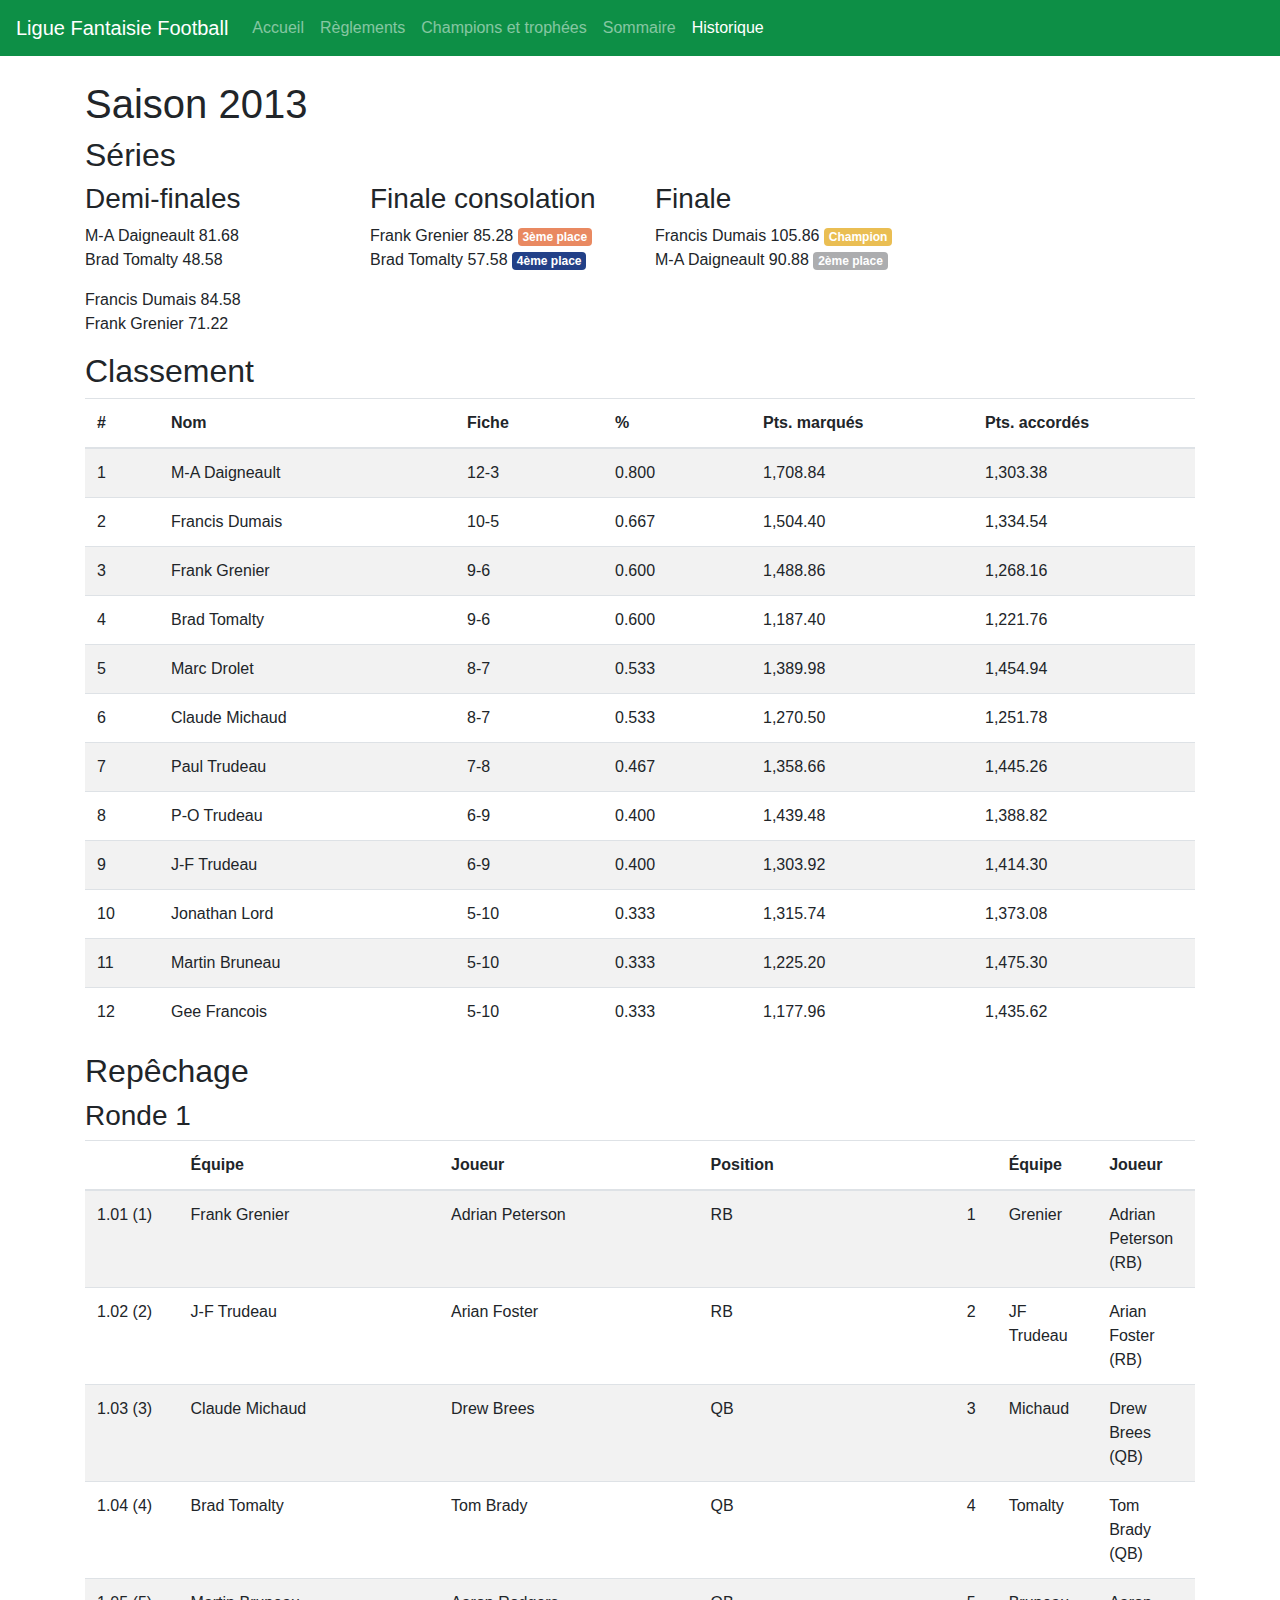
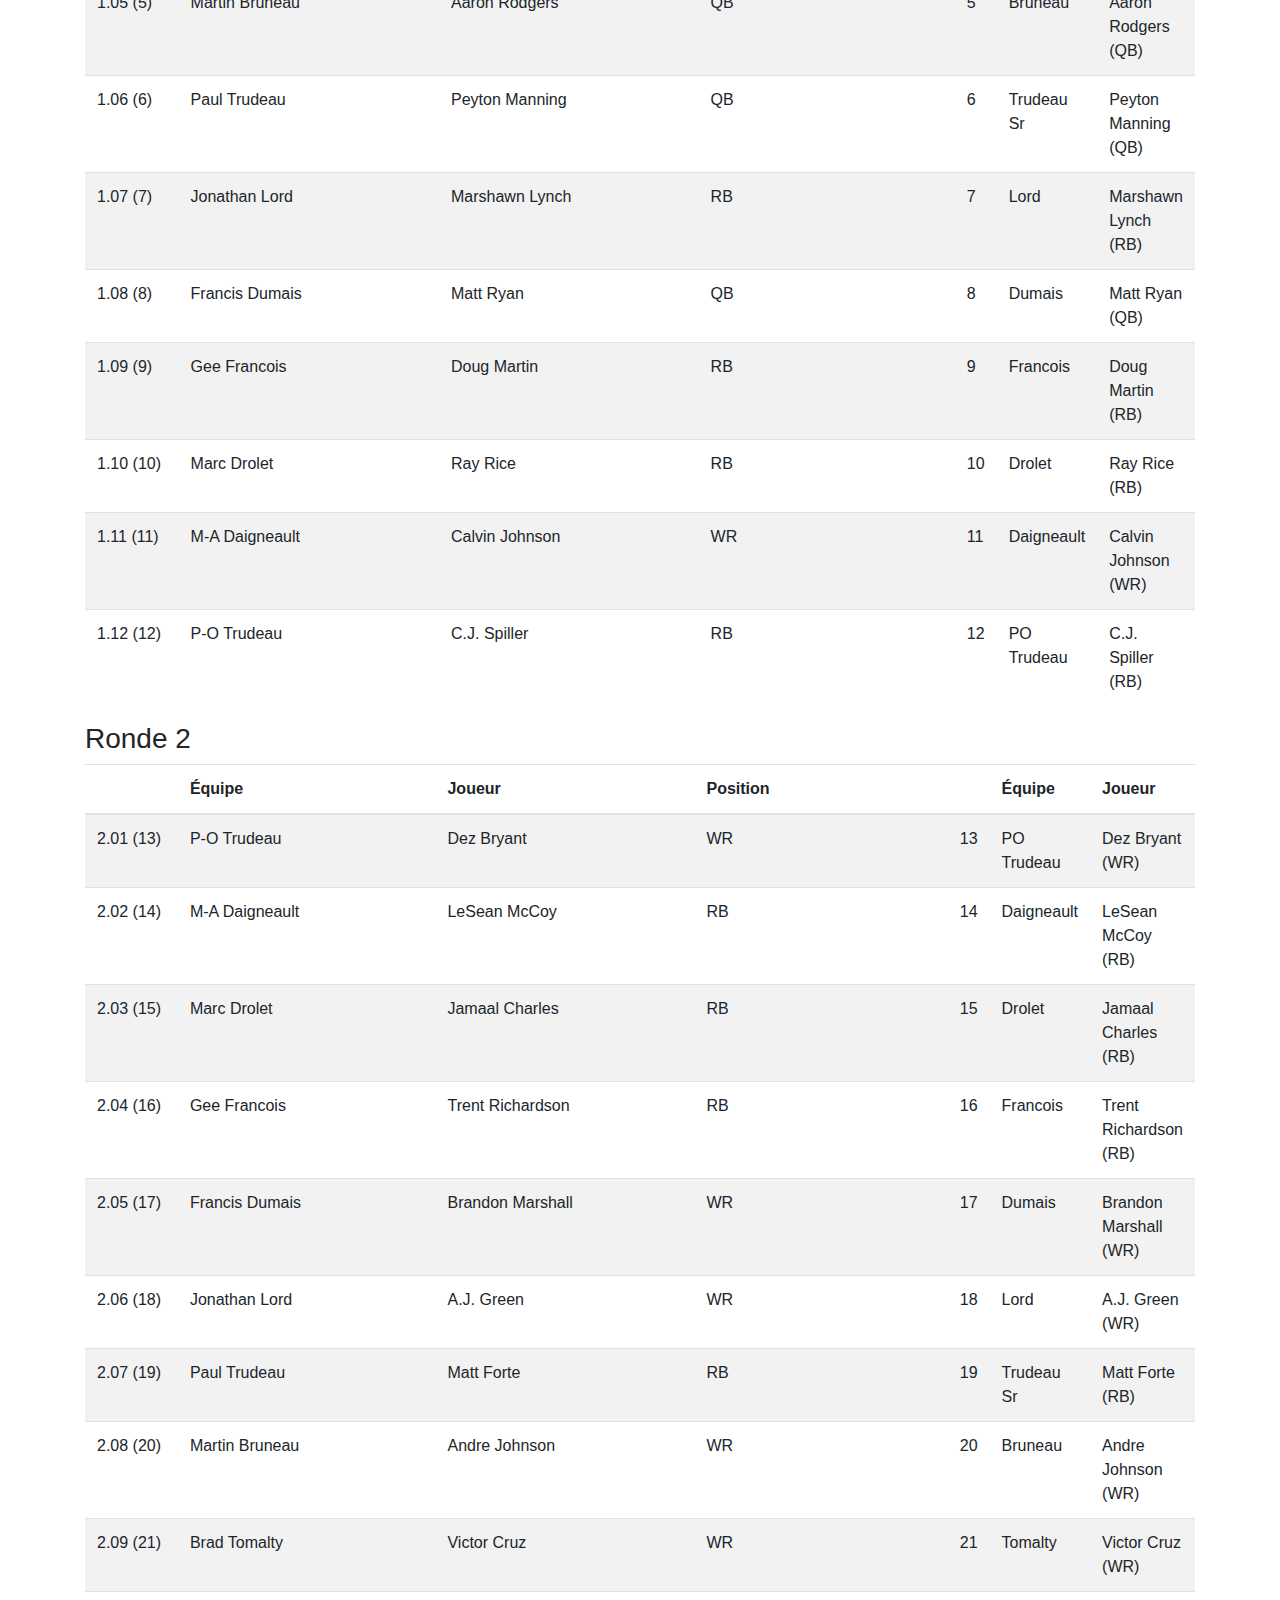
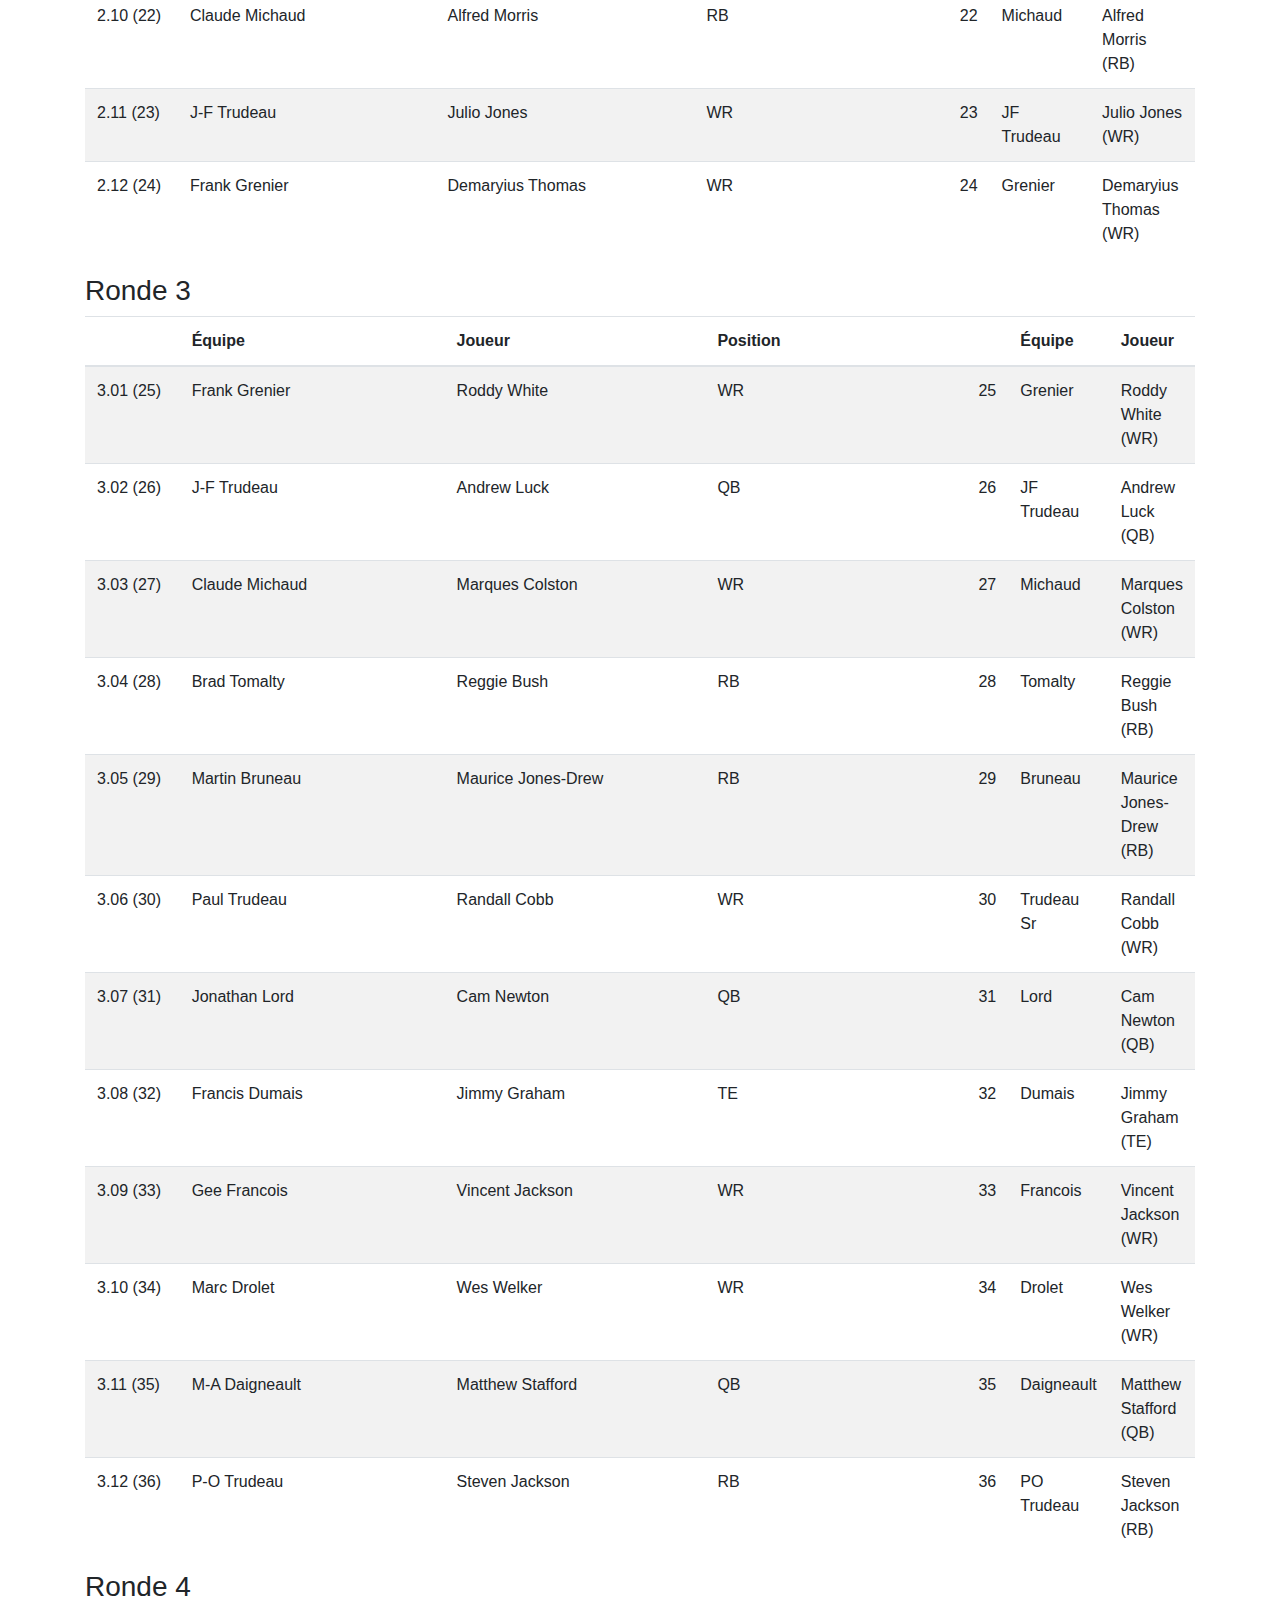
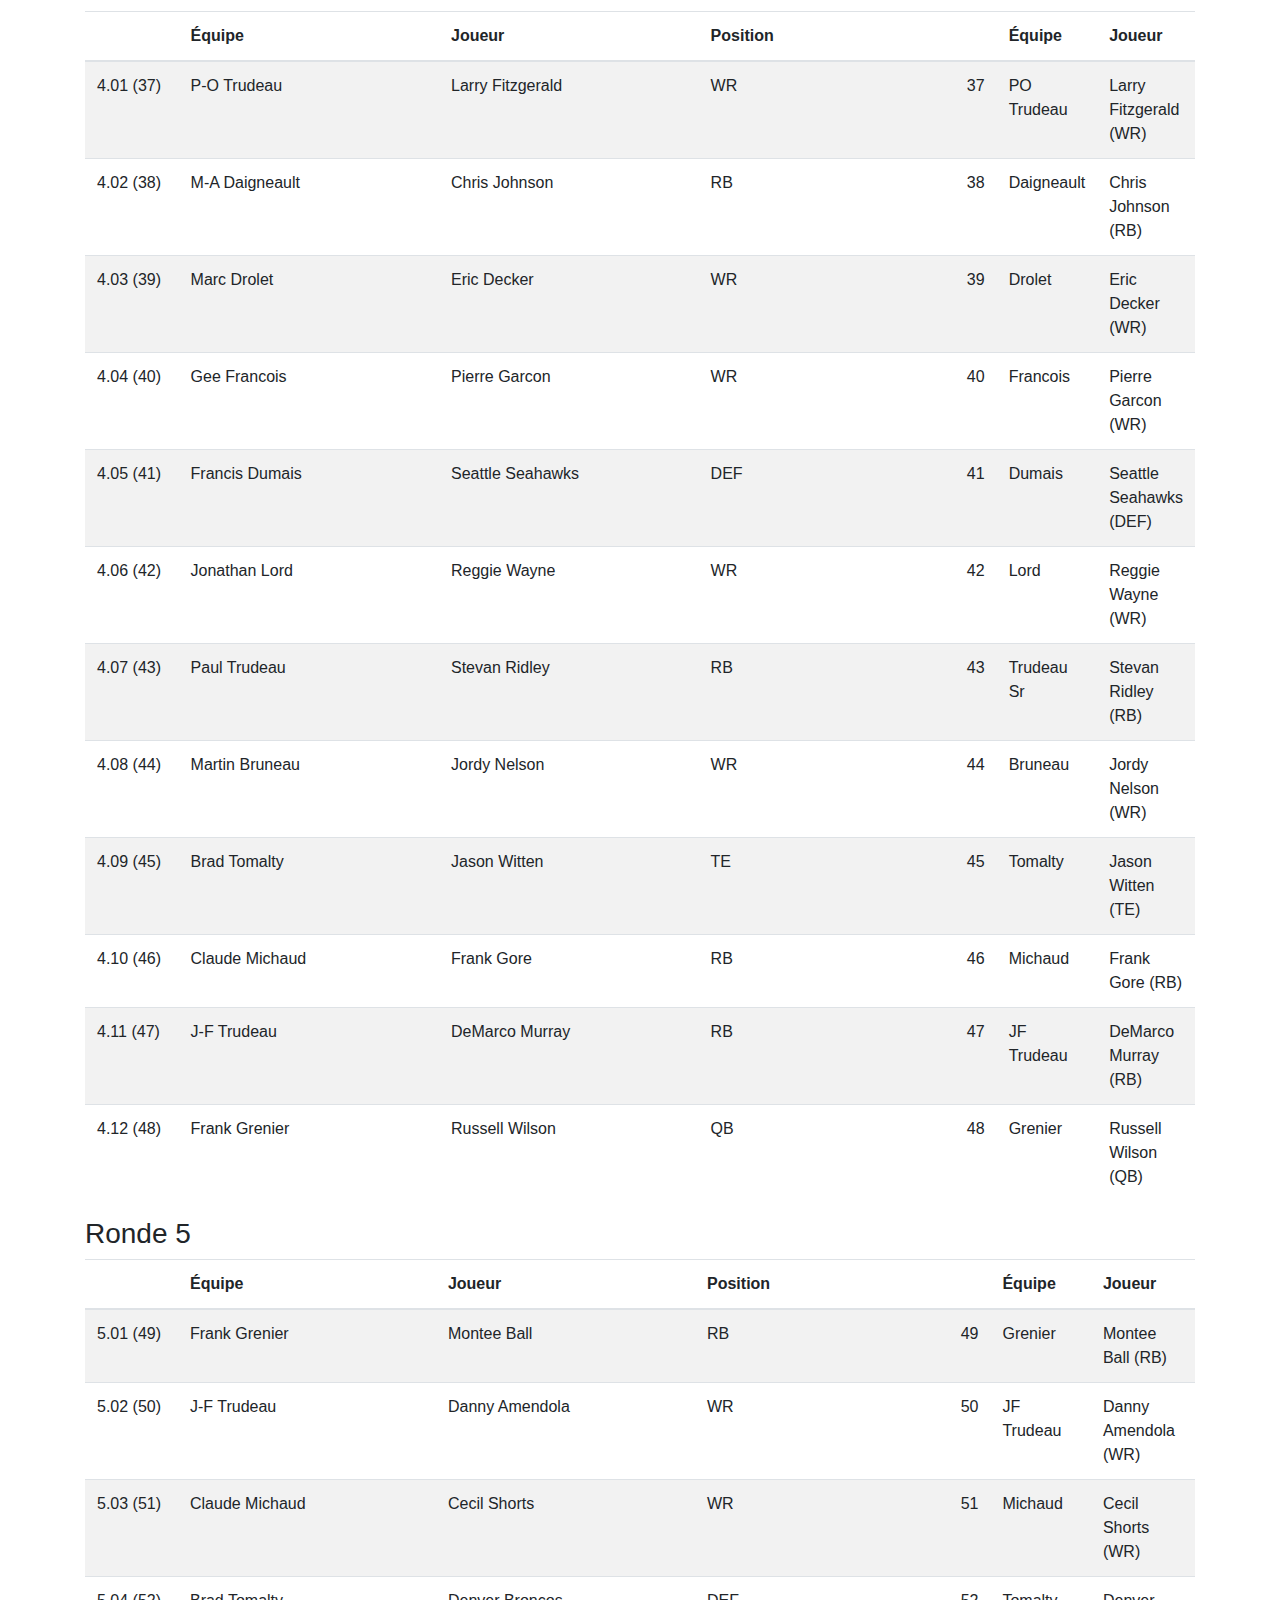
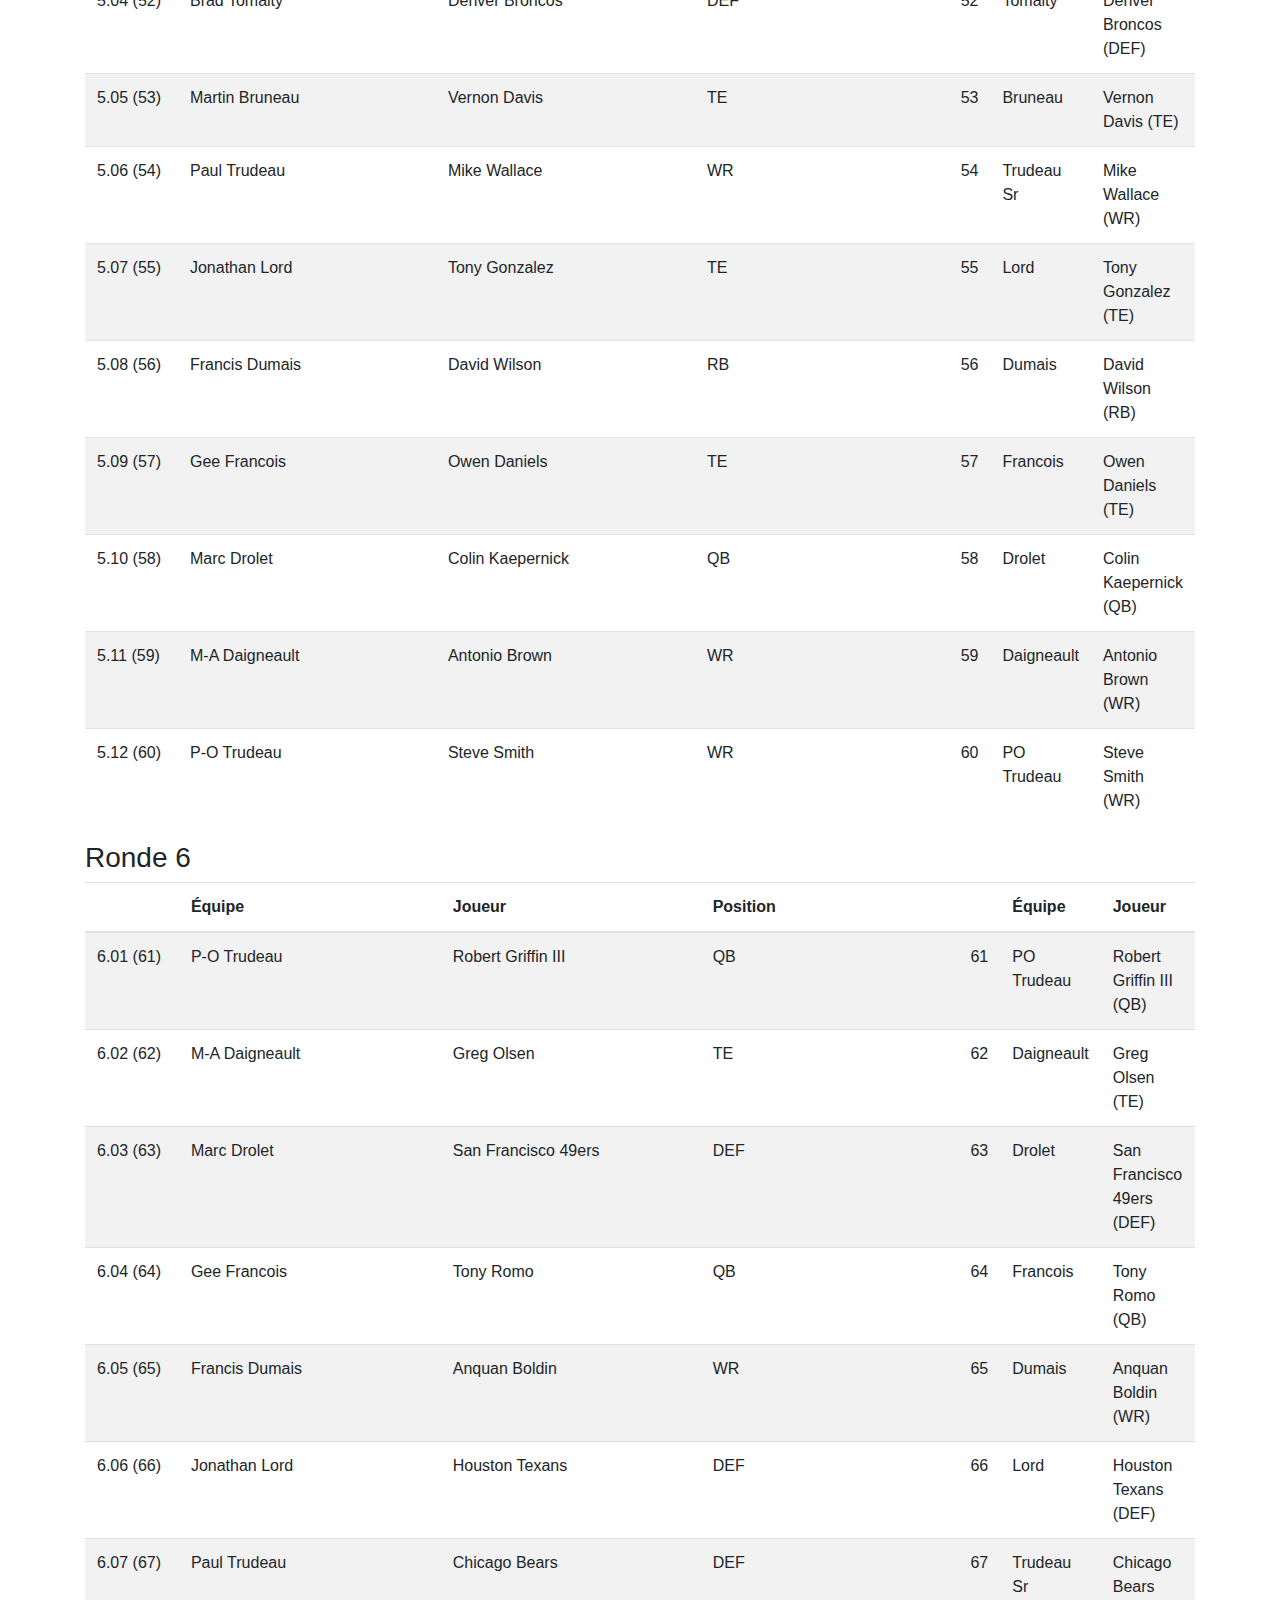
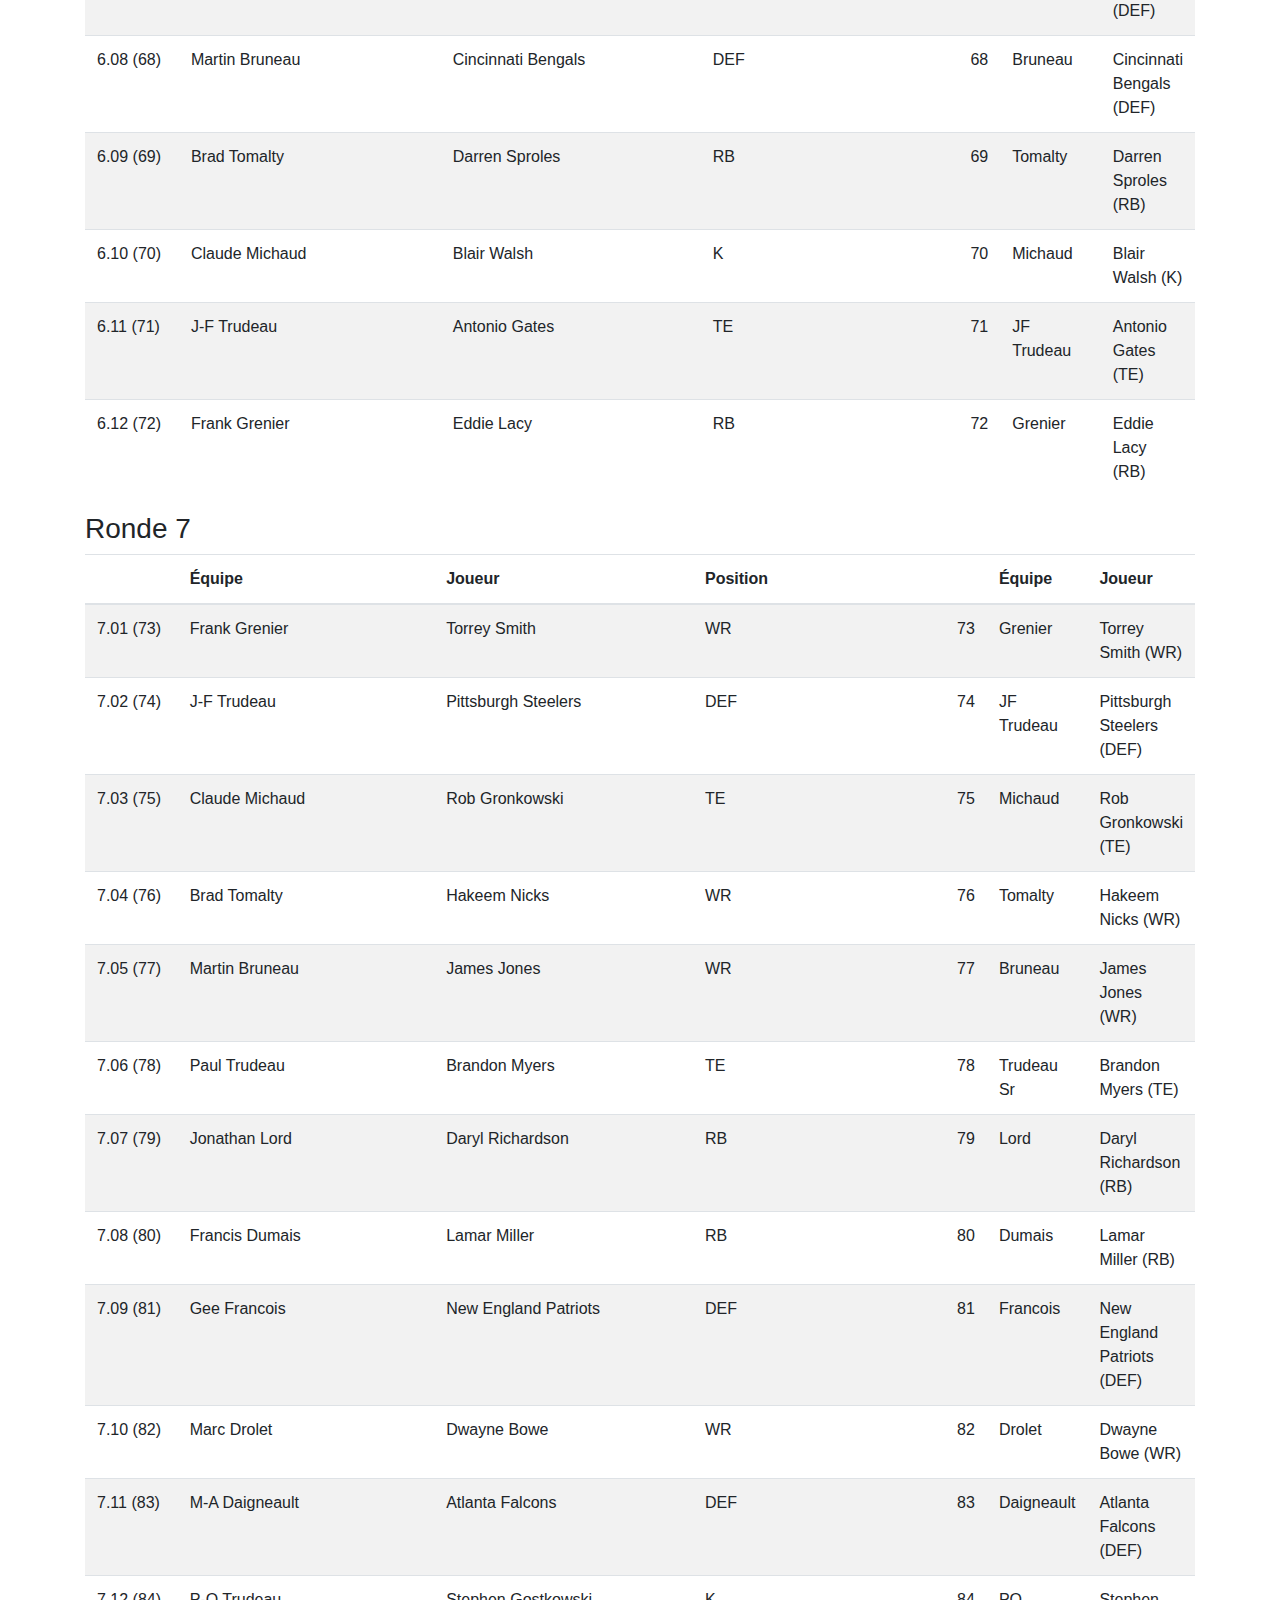
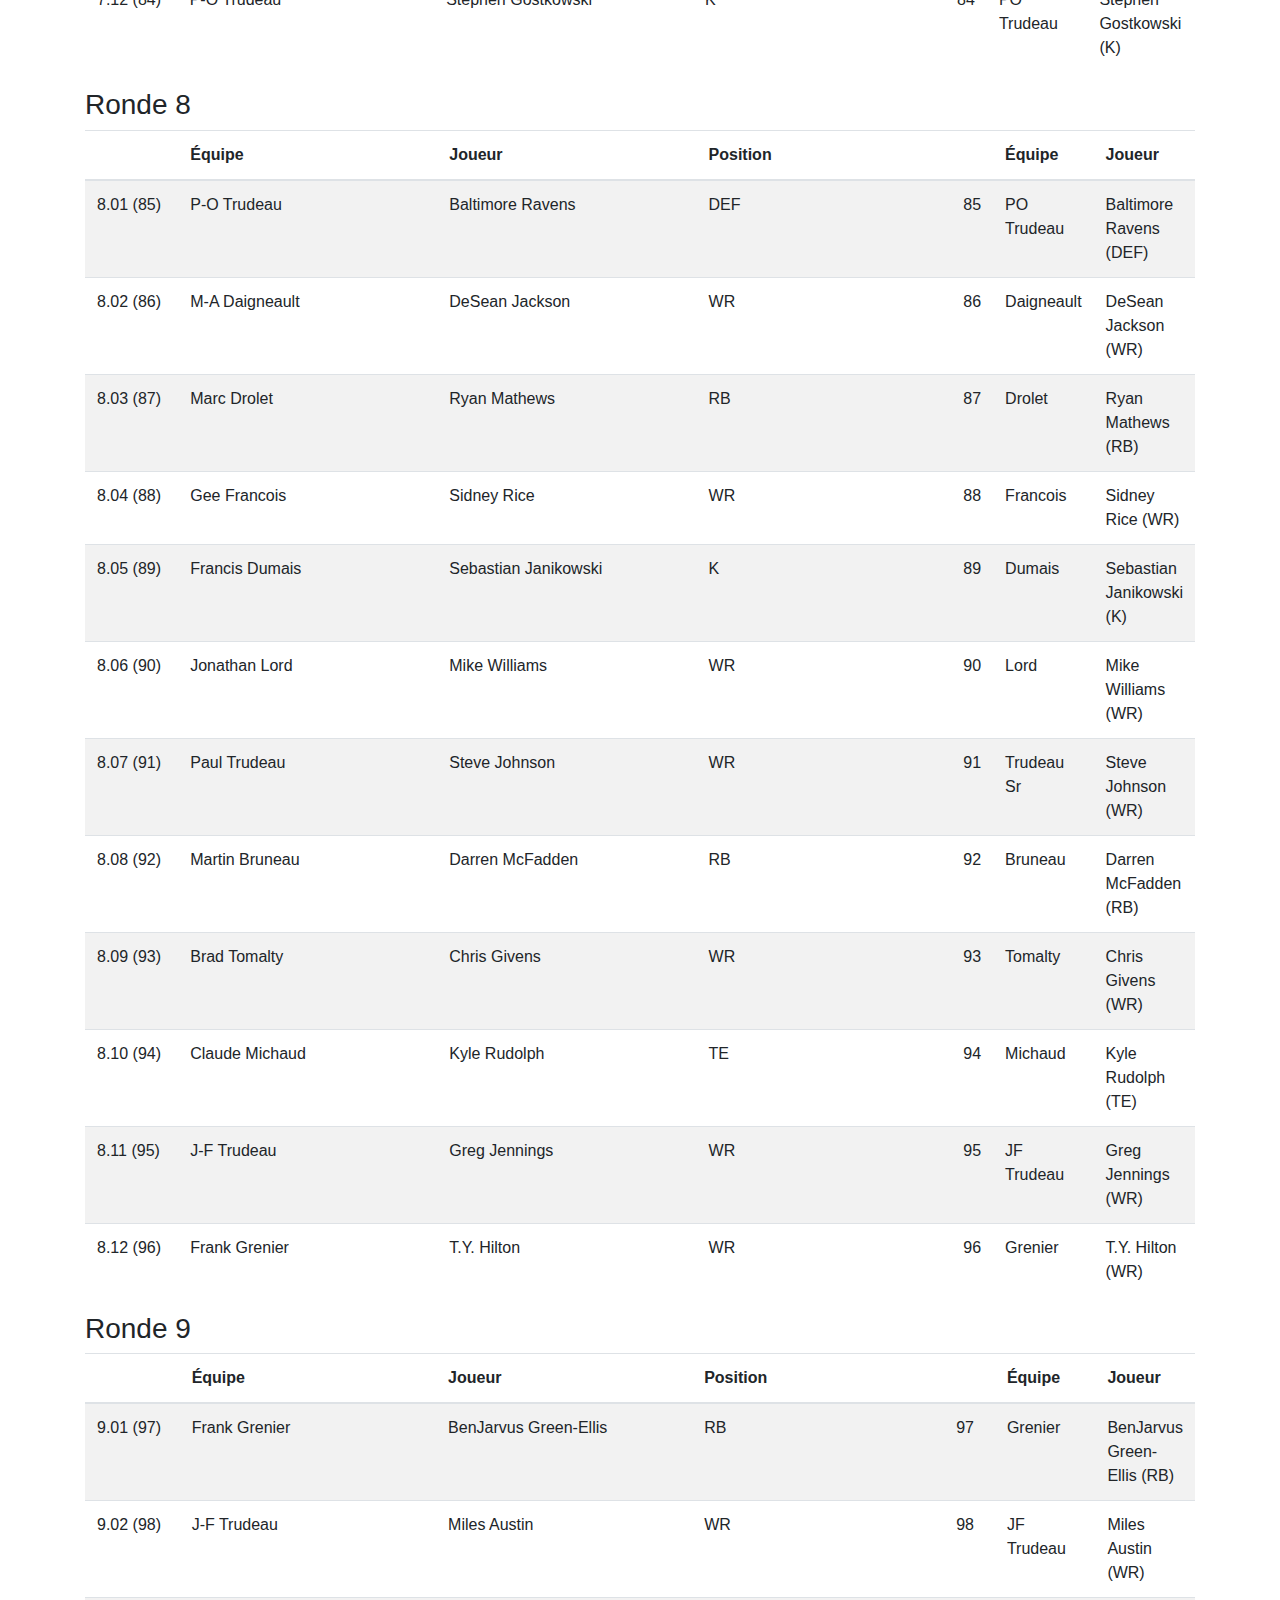
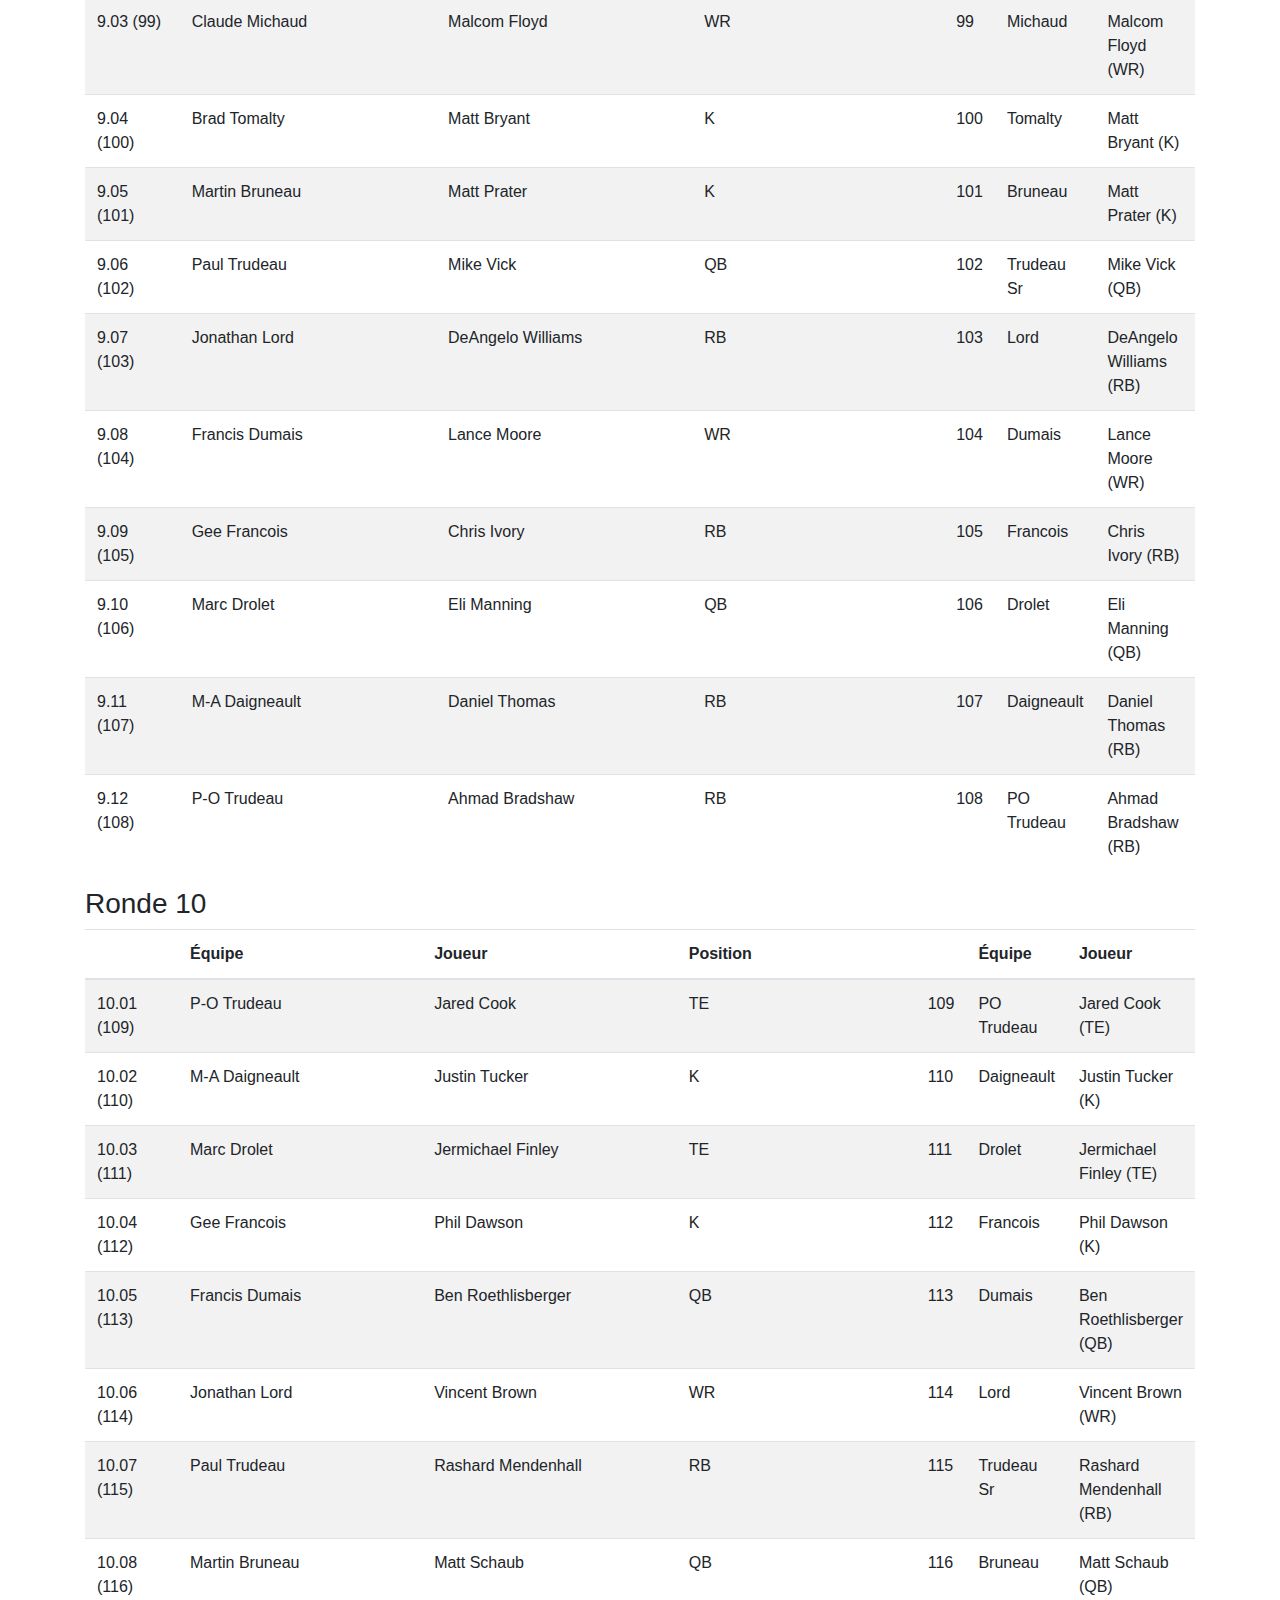
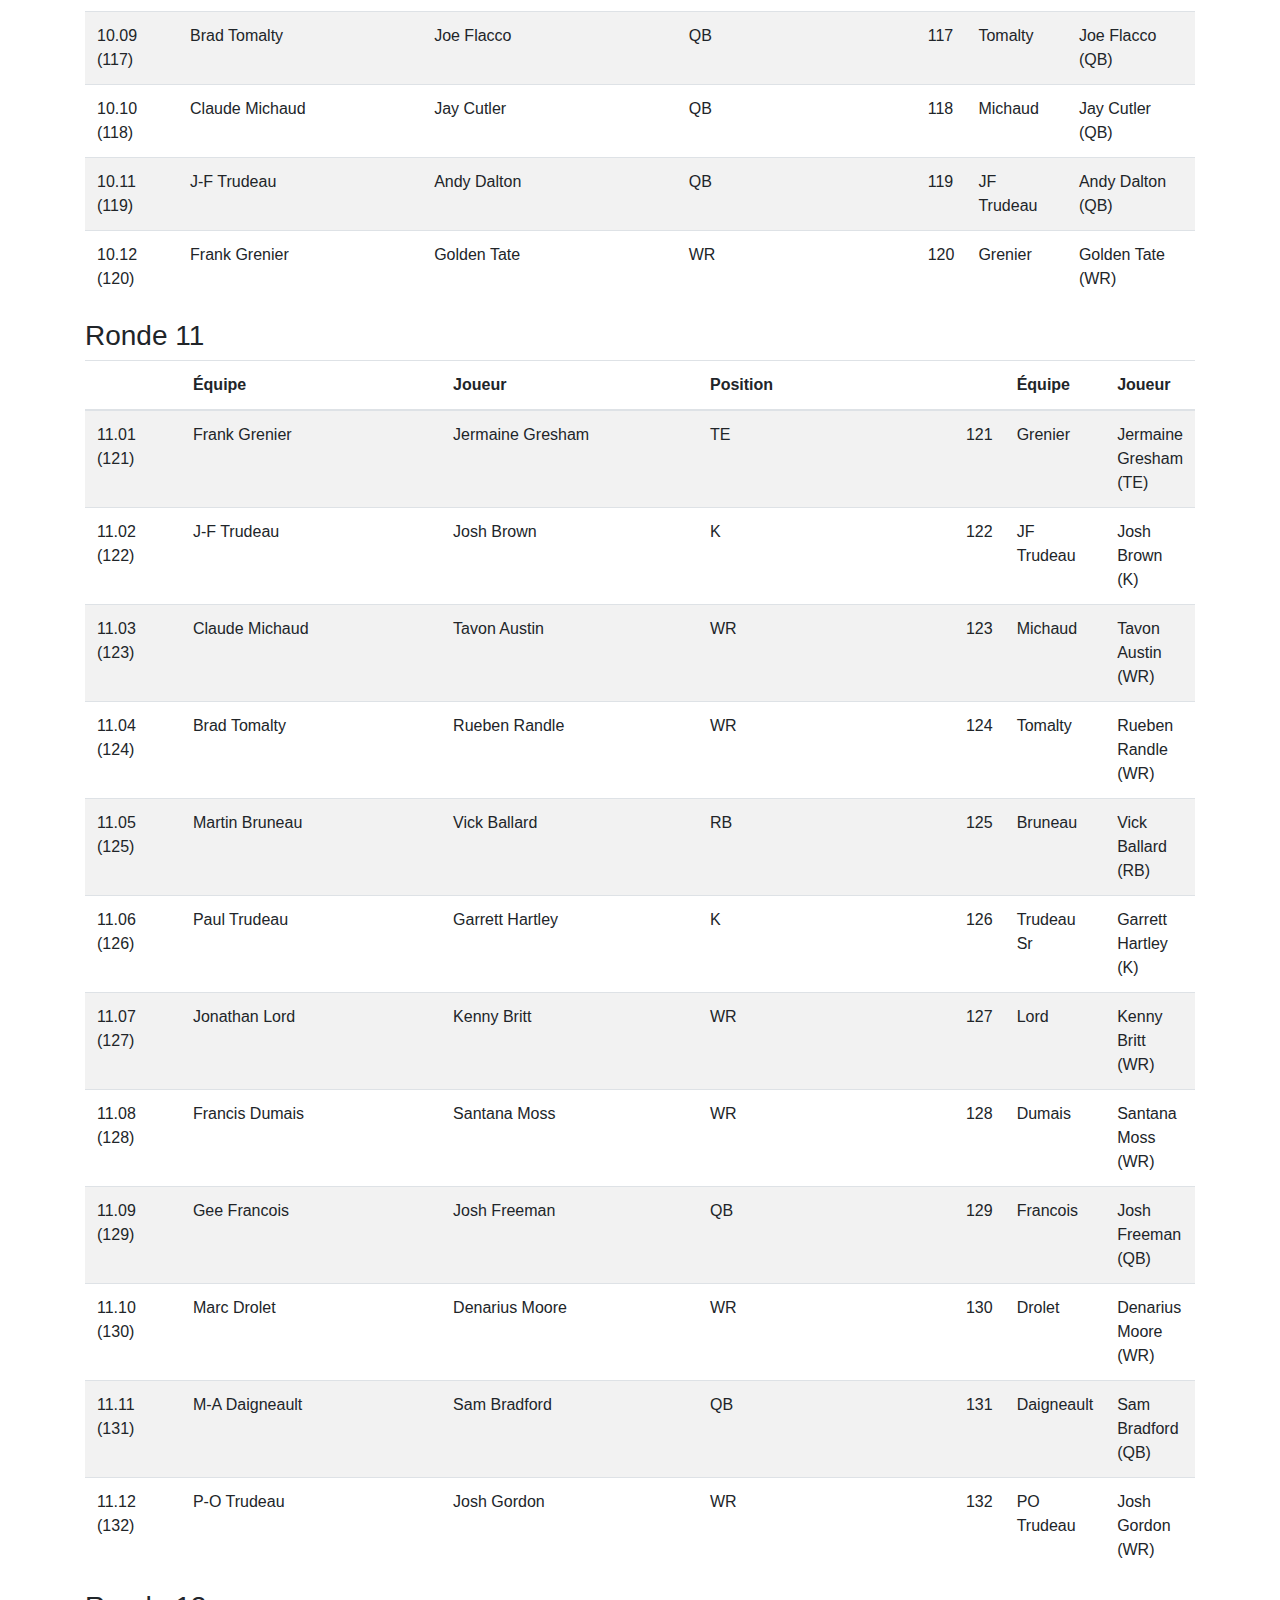
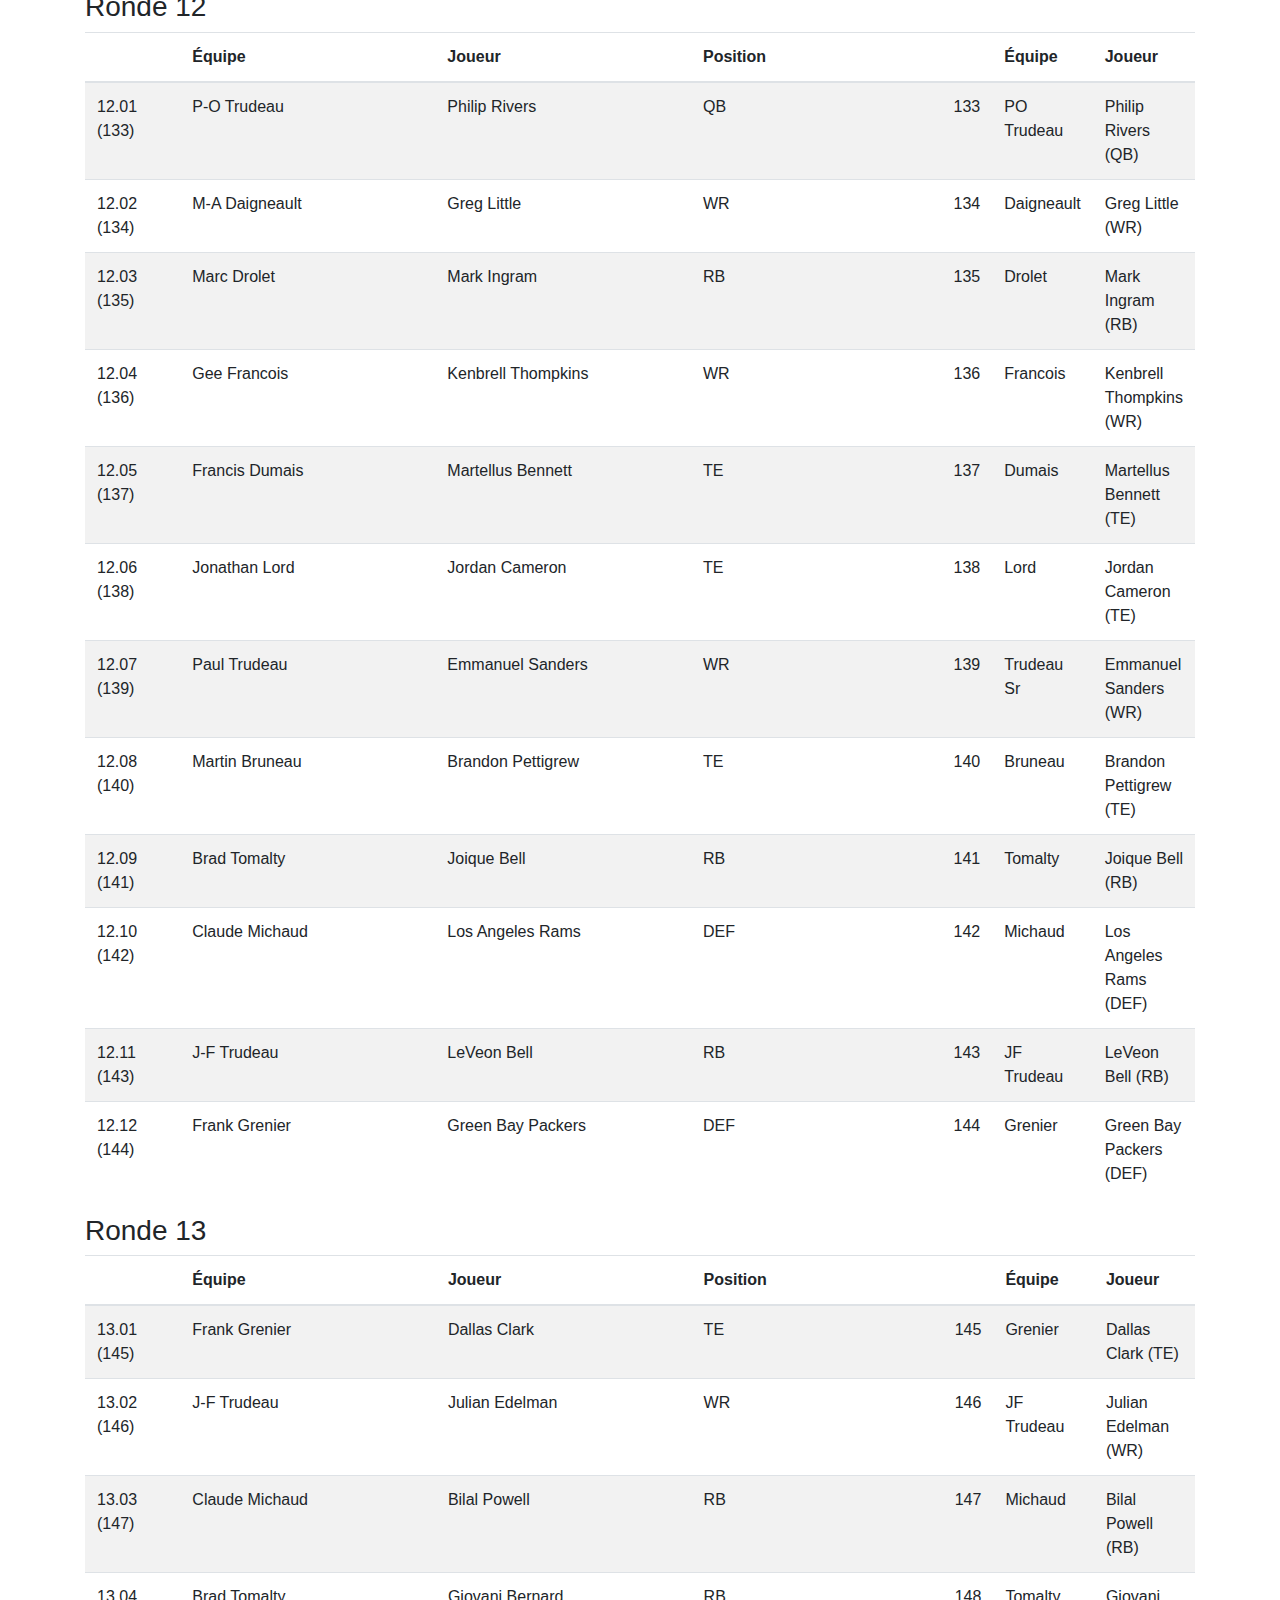
==== commit 76bf00ba: "Correction médailles" ====
--- a/2013.html
+++ b/2013.html
@@ -82,8 +82,8 @@
           </div>
           <div class="panel-body">
             <ul class="list-unstyled game">
-              <li>Frank Grenier 85.28 <span class="label label-3eme">3&egrave;me place</span></li>
-              <li>Brad Tomalty 57.58 <span class="label label-4eme">4&egrave;me place</span></li>
+              <li>Frank Grenier 85.28 <span class="badge badge-3eme">3&egrave;me place</span></li>
+              <li>Brad Tomalty 57.58 <span class="badge badge-4eme">4&egrave;me place</span></li>
             </ul>
           </div>
         </div>
@@ -95,8 +95,8 @@
           </div>
           <div class="panel-body">
             <ul class="list-unstyled game">
-              <li>Francis Dumais 105.86 <span class="label label-champion">Champion</span></li>
-              <li>M-A Daigneault 90.88 <span class="label label-2eme">2&egrave;me place</span></li>
+              <li>Francis Dumais 105.86 <span class="badge badge-champion">Champion</span></li>
+              <li>M-A Daigneault 90.88 <span class="badge badge-2eme">2&egrave;me place</span></li>
             </ul>
           </div>
         </div>
--- a/css/style.css
+++ b/css/style.css
@@ -14,3 +14,23 @@
 .container a {
     color: #0D8F46 !important; 
 }
+
+.badge-champion {
+    color: #fff;
+    background-color: #EABE53;
+}
+
+.badge-2eme {
+    color: #fff;
+    background-color: #ACADAF;
+}
+
+.badge-3eme {
+    color: #fff;
+    background-color: #E98961;
+}
+
+.badge-4eme {
+    color: #fff;
+    background-color: #224087;
+}